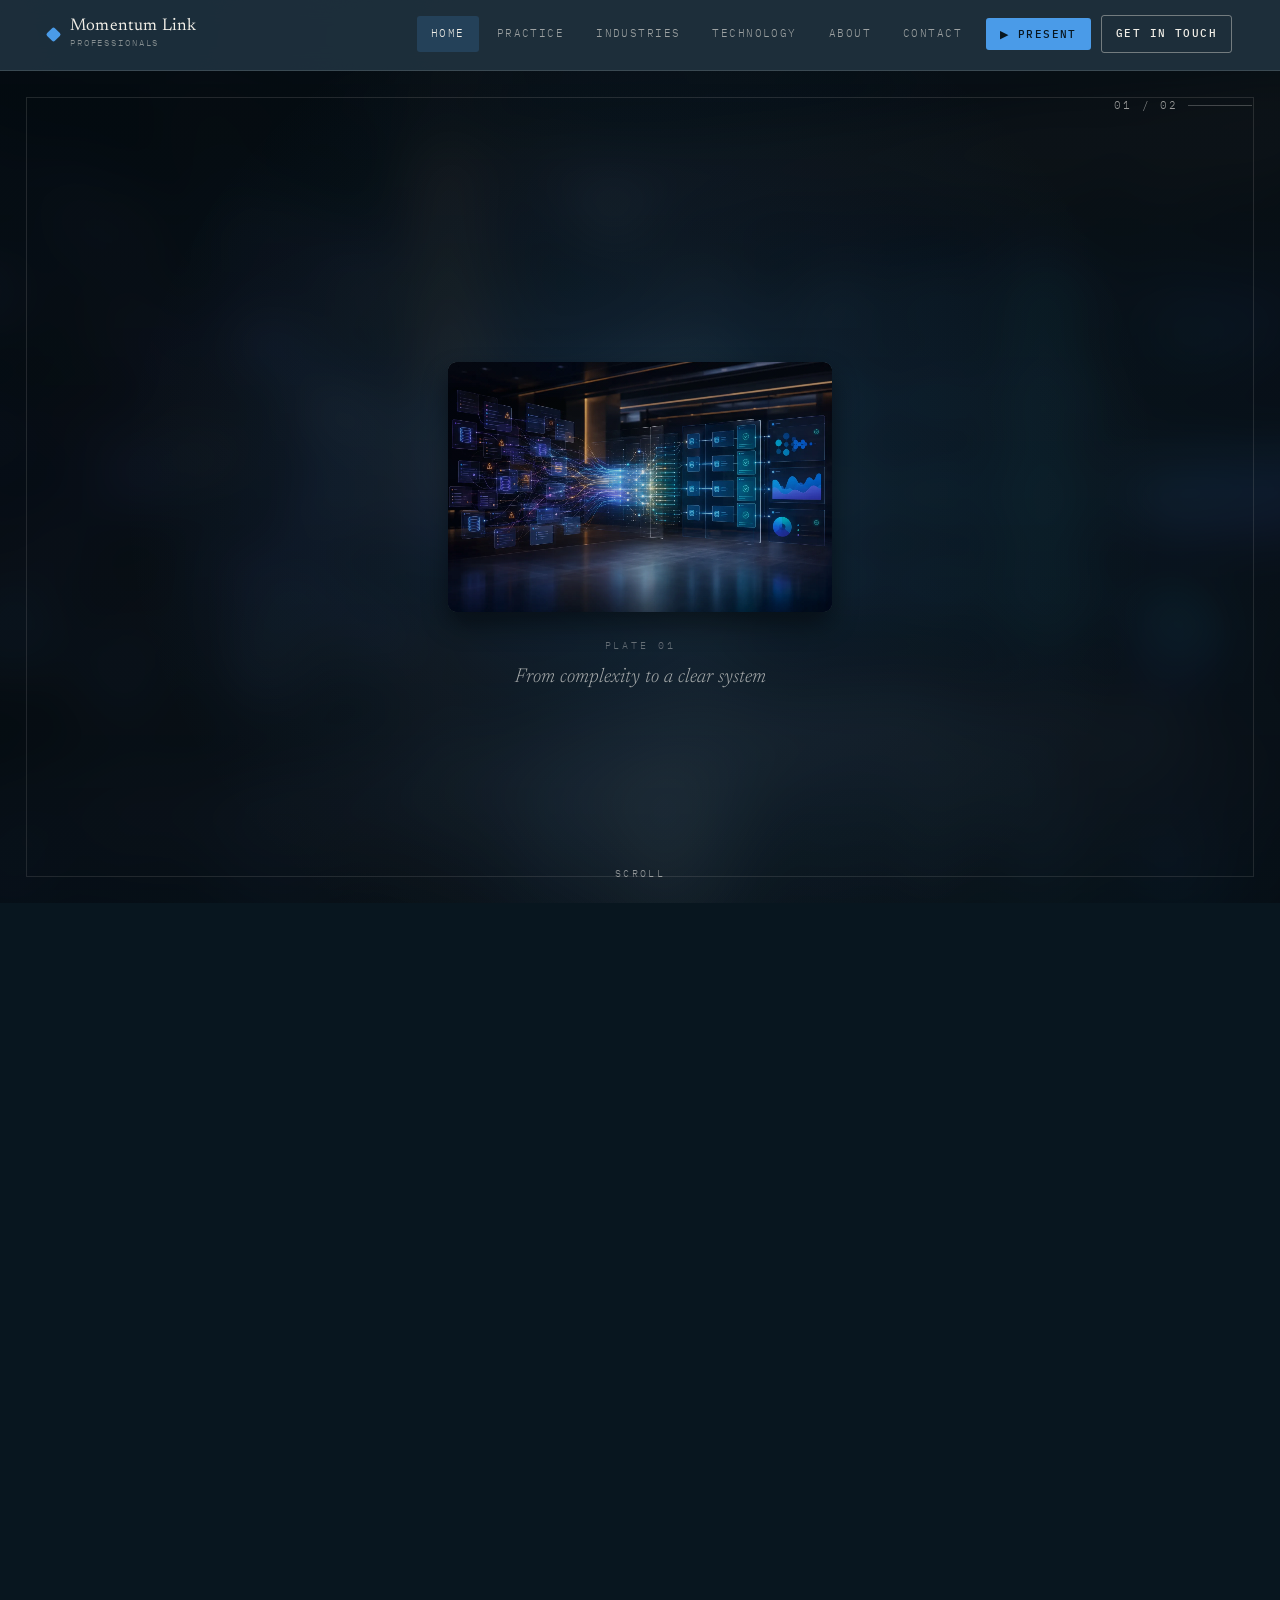
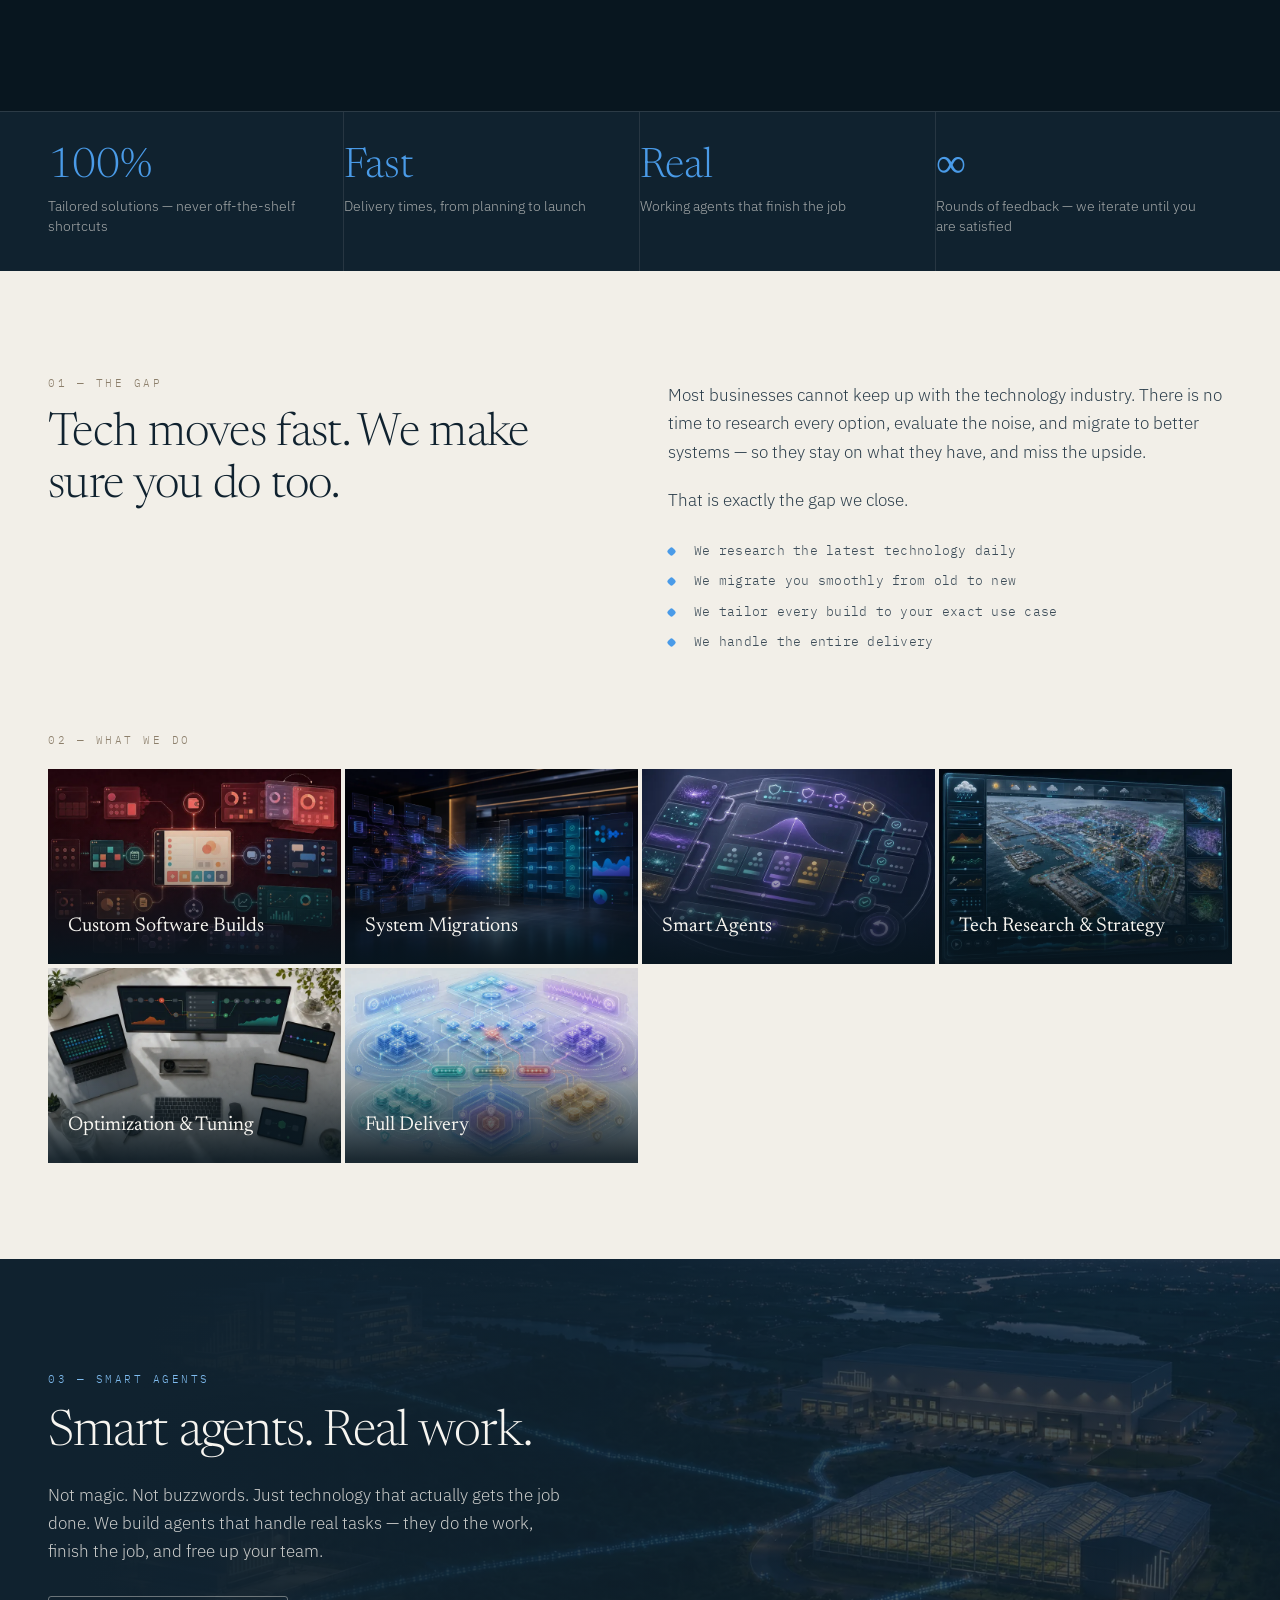
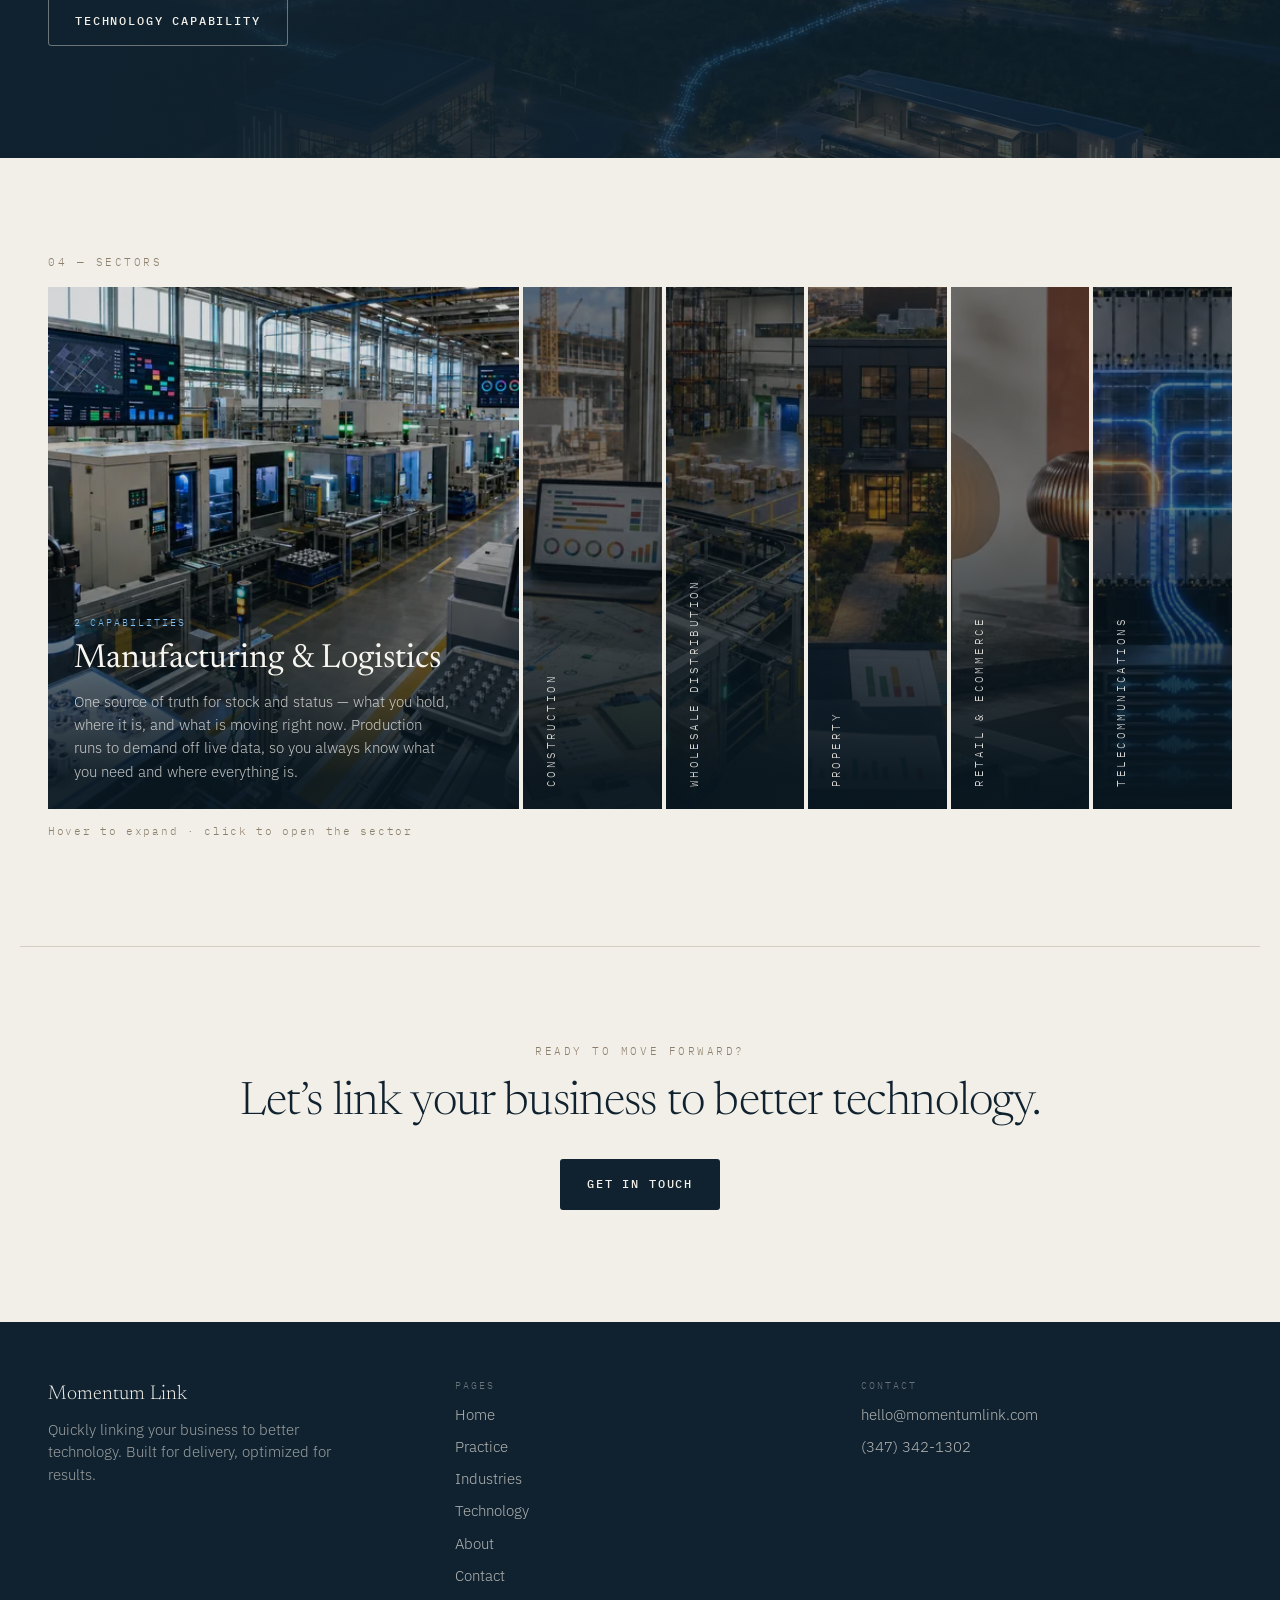
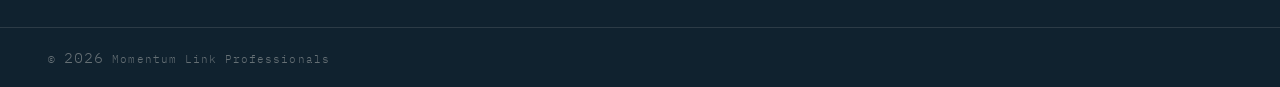
==== site/index.html @ 34ae7c6a "Rewrite the sector copy, and add telecommunications The sector blurbs were the design's generic desc" ====
<!DOCTYPE html>
<html lang="en" class="no-js" data-media-base="media/">
<head>
  <meta charset="utf-8">
  <meta name="viewport" content="width=device-width, initial-scale=1">
  <title>Momentum Link Professionals — Quickly linking your business to better tech</title>
  <meta name="description" content="We build, migrate, and deliver modern software solutions — so your technology works for you, not the other way around. Custom builds, system migrations and smart agents that do real work.">
  <meta name="theme-color" content="#10222F">
  <link rel="canonical" href="https://mtlbook8-stack.github.io/MOMENTUM-LINK-NEW/">

  <meta property="og:type" content="website">
  <meta property="og:site_name" content="Momentum Link Professionals">
  <meta property="og:title" content="Momentum Link Professionals — Quickly linking your business to better tech">
  <meta property="og:description" content="We build, migrate, and deliver modern software solutions — so your technology works for you, not the other way around. Custom builds, system migrations and smart agents that do real work.">
  <meta property="og:image" content="https://mtlbook8-stack.github.io/MOMENTUM-LINK-NEW/media/31-technology-complexity-to-clarity.jpg">
  <meta property="og:url" content="https://mtlbook8-stack.github.io/MOMENTUM-LINK-NEW/">
  <meta name="twitter:card" content="summary_large_image">

  <link rel="icon" href="favicon.svg" type="image/svg+xml">
  <link rel="apple-touch-icon" href="favicon.svg">

  <link rel="preconnect" href="https://fonts.googleapis.com">
  <link rel="preconnect" href="https://fonts.gstatic.com" crossorigin>
  <link href="https://fonts.googleapis.com/css2?family=Newsreader:ital,opsz,wght@0,6..72,300;0,6..72,400;0,6..72,500;1,6..72,300&amp;family=IBM+Plex+Sans:wght@300;400;500;600&amp;family=IBM+Plex+Mono:wght@400;500&amp;display=swap" rel="stylesheet">
  <link rel="stylesheet" href="assets/css/site.css?v=b0882cdc">
  <script>document.documentElement.className = document.documentElement.className.replace("no-js", "js");</script>
</head>
<body data-page="home">
  <a class="skip-link" href="#main">Skip to content</a>

  <header class="site-header">
    <div class="site-header__inner">
      <a class="brand" href="index.html">
        <span class="brand__mark" aria-hidden="true"></span>
        <span class="brand__text">
          <span class="brand__name">Momentum Link</span>
          <span class="brand__tag">Professionals</span>
        </span>
      </a>

      <button class="nav-toggle" type="button" data-nav-toggle aria-expanded="false" aria-controls="site-nav" aria-label="Menu">
        <span aria-hidden="true"></span>
      </button>

      <nav class="nav" id="site-nav" aria-label="Primary">
          <a class="nav__link" href="index.html" aria-current="page">Home</a>
          <a class="nav__link" href="practice.html">Practice</a>
          <a class="nav__link" href="industries.html">Industries</a>
          <a class="nav__link" href="technology.html">Technology</a>
          <a class="nav__link" href="about.html">About</a>
          <a class="nav__link" href="contact.html">Contact</a>
        <button class="nav__present" type="button" data-open-pres hidden>&#9654; Present</button>
        <a class="nav__cta" href="contact.html" data-open-contact>Get in touch</a>
      </nav>
    </div>
    <div class="progress" data-progress aria-hidden="true"></div>
  </header>

  <main id="main">
    <section class="stage" data-stage aria-label="Introduction">
      <div class="stage__pin">
        <div class="stage__backdrop" data-stage-backdrop aria-hidden="true">
          <picture><source type="image/webp" srcset="media/31-technology-complexity-to-clarity-768.webp 768w, media/31-technology-complexity-to-clarity.webp 1536w" sizes="100vw"><img class="" src="media/31-technology-complexity-to-clarity.jpg" srcset="media/31-technology-complexity-to-clarity-768.jpg 768w, media/31-technology-complexity-to-clarity.jpg 1536w" sizes="100vw" alt="" aria-hidden="true" width="1536" height="1024" loading="eager" fetchpriority="high" decoding="async"></picture>
        </div>
        <div class="stage__glow" data-stage-glow aria-hidden="true"></div>
        <div class="stage__frame" data-stage-frame aria-hidden="true"></div>

        <picture><source type="image/webp" srcset="media/31-technology-complexity-to-clarity-768.webp 768w, media/31-technology-complexity-to-clarity.webp 1536w" sizes="100vw"><img class="stage__l1" data-stage-l1 src="media/31-technology-complexity-to-clarity.jpg" srcset="media/31-technology-complexity-to-clarity-768.jpg 768w, media/31-technology-complexity-to-clarity.jpg 1536w" sizes="100vw" alt="From complexity to a clear system" width="1536" height="1024" loading="eager" fetchpriority="high" decoding="async"></picture>

        <div class="stage__intro" data-stage-intro aria-hidden="true">
          <p class="stage__plate">Plate 01</p>
          <p class="stage__caption">From complexity to a clear system</p>
        </div>

        <div class="stage__l2" data-stage-l2 aria-hidden="true">
          <picture><source type="image/webp" srcset="media/30-technology-connected-ecosystem-768.webp 768w, media/30-technology-connected-ecosystem.webp 1536w" sizes="100vw"><img class="" src="media/30-technology-connected-ecosystem.jpg" srcset="media/30-technology-connected-ecosystem-768.jpg 768w, media/30-technology-connected-ecosystem.jpg 1536w" sizes="100vw" alt="" aria-hidden="true" width="1536" height="1024" loading="lazy" decoding="async"></picture>
        </div>

        <div class="stage__tint" data-stage-tint aria-hidden="true"></div>

        <div class="stage__block" data-stage-a>
          <div class="stage__inner">
            <p class="stage__kicker">Modern technology solutions</p>
            <h1 class="stage__title">Quickly linking your business to better tech.</h1>
          </div>
        </div>

        <div class="stage__block" data-stage-b>
          <div class="stage__inner">
            <p class="stage__kicker">Build &middot; Migrate &middot; Deliver</p>
            <p class="stage__title stage__title--sub">We build, migrate, and deliver modern software solutions — so your technology works for you, not the other way around.</p>
            <div class="stage__actions">
              <a class="btn btn--primary" href="contact.html" data-open-contact>Get started</a>
              <button class="btn btn--ghost" type="button" data-open-pres hidden>&#9654; Watch the presentation</button>
              <a class="btn btn--ghost" href="practice.html">How we work</a>
            </div>
          </div>
        </div>

        <div class="stage__meter" aria-hidden="true">
          <span class="stage__count" data-stage-count>01 / 02</span>
          <span class="stage__track"><span class="stage__bar" data-stage-bar></span></span>
        </div>

        <div class="stage__cue" data-stage-cue aria-hidden="true">Scroll</div>
      </div>
    </section>

    <section class="stats" aria-label="Practice at a glance">
      <div class="shell">
        <div class="stats__grid">
          <div class="stats__item">
            <div class="stats__n">100%</div>
            <div class="stats__label">Tailored solutions — never off-the-shelf shortcuts</div>
          </div>
          <div class="stats__item">
            <div class="stats__n">Fast</div>
            <div class="stats__label">Delivery times, from planning to launch</div>
          </div>
          <div class="stats__item">
            <div class="stats__n">Real</div>
            <div class="stats__label">Working agents that finish the job</div>
          </div>
          <div class="stats__item">
            <div class="stats__n">&#8734;</div>
            <div class="stats__label">Rounds of feedback — we iterate until you are satisfied</div>
          </div>
        </div>
      </div>
    </section>

    <section class="editorial shell">
      <div class="editorial__grid">
        <div>
          <p class="eyebrow">01 — The gap</p>
          <h2 class="editorial__title">Tech moves fast. We make sure you do too.</h2>
        </div>
        <div class="editorial__body">
          <p>Most businesses cannot keep up with the technology industry. There is no time to research every option, evaluate the noise, and migrate to better systems — so they stay on what they have, and miss the upside.</p>
          <p>That is exactly the gap we close.</p>
          <ul class="editorial__list"><li>We research the latest technology daily</li><li>We migrate you smoothly from old to new</li><li>We tailor every build to your exact use case</li><li>We handle the entire delivery</li>
          </ul>
        </div>
      </div>
    </section>

    <section class="card-section shell" aria-label="What we do">
      <p class="eyebrow" style="margin-bottom:20px">02 — What we do</p>
      <div class="card-grid card-grid--tech">
          <figure class="card card--tech" data-card data-reveal>
            <picture><source type="image/webp" srcset="media/33-technology-modular-product-evolution-768.webp 768w, media/33-technology-modular-product-evolution.webp 1536w" sizes="(max-width: 560px) 100vw, (max-width: 1240px) 34vw, 410px"><img src="media/33-technology-modular-product-evolution.jpg" srcset="media/33-technology-modular-product-evolution-768.jpg 768w, media/33-technology-modular-product-evolution.jpg 1536w" sizes="(max-width: 560px) 100vw, (max-width: 1240px) 34vw, 410px" alt="Custom Software Builds" width="1536" height="1024" loading="lazy" decoding="async"></picture>
            <figcaption>
              <span class="card__title">Custom Software Builds</span>
              <span class="card__sub">We design and build software tailored to your exact business needs — not off-the-shelf shortcuts.</span>
            </figcaption>
          </figure>
          <figure class="card card--tech" data-card data-reveal>
            <picture><source type="image/webp" srcset="media/31-technology-complexity-to-clarity-768.webp 768w, media/31-technology-complexity-to-clarity.webp 1536w" sizes="(max-width: 560px) 100vw, (max-width: 1240px) 34vw, 410px"><img src="media/31-technology-complexity-to-clarity.jpg" srcset="media/31-technology-complexity-to-clarity-768.jpg 768w, media/31-technology-complexity-to-clarity.jpg 1536w" sizes="(max-width: 560px) 100vw, (max-width: 1240px) 34vw, 410px" alt="System Migrations" width="1536" height="1024" loading="lazy" decoding="async"></picture>
            <figcaption>
              <span class="card__title">System Migrations</span>
              <span class="card__sub">We bridge the gap between outdated systems and modern technology — handling the entire transition end to end.</span>
            </figcaption>
          </figure>
          <figure class="card card--tech" data-card data-reveal>
            <picture><source type="image/webp" srcset="media/25-technology-responsible-ai-768.webp 768w, media/25-technology-responsible-ai.webp 1536w" sizes="(max-width: 560px) 100vw, (max-width: 1240px) 34vw, 410px"><img src="media/25-technology-responsible-ai.jpg" srcset="media/25-technology-responsible-ai-768.jpg 768w, media/25-technology-responsible-ai.jpg 1536w" sizes="(max-width: 560px) 100vw, (max-width: 1240px) 34vw, 410px" alt="Smart Agents" width="1536" height="1024" loading="lazy" decoding="async"></picture>
            <figcaption>
              <span class="card__title">Smart Agents</span>
              <span class="card__sub">Working agents that handle real tasks — automation that finishes the job and frees up your team.</span>
            </figcaption>
          </figure>
          <figure class="card card--tech" data-card data-reveal>
            <picture><source type="image/webp" srcset="media/27-technology-digital-twin-768.webp 768w, media/27-technology-digital-twin.webp 1536w" sizes="(max-width: 560px) 100vw, (max-width: 1240px) 34vw, 410px"><img src="media/27-technology-digital-twin.jpg" srcset="media/27-technology-digital-twin-768.jpg 768w, media/27-technology-digital-twin.jpg 1536w" sizes="(max-width: 560px) 100vw, (max-width: 1240px) 34vw, 410px" alt="Tech Research and Strategy" width="1536" height="1024" loading="lazy" decoding="async"></picture>
            <figcaption>
              <span class="card__title">Tech Research &amp; Strategy</span>
              <span class="card__sub">We constantly research the latest technology so you always get the best option — not just an option.</span>
            </figcaption>
          </figure>
          <figure class="card card--tech" data-card data-reveal>
            <picture><source type="image/webp" srcset="media/35-technology-continuous-improvement-768.webp 768w, media/35-technology-continuous-improvement.webp 1536w" sizes="(max-width: 560px) 100vw, (max-width: 1240px) 34vw, 410px"><img src="media/35-technology-continuous-improvement.jpg" srcset="media/35-technology-continuous-improvement-768.jpg 768w, media/35-technology-continuous-improvement.jpg 1536w" sizes="(max-width: 560px) 100vw, (max-width: 1240px) 34vw, 410px" alt="Optimization and Tuning" width="1536" height="1024" loading="lazy" decoding="async"></picture>
            <figcaption>
              <span class="card__title">Optimization &amp; Tuning</span>
              <span class="card__sub">We optimize every solution to fit your specific use case — performance, cost, and workflow all dialled in.</span>
            </figcaption>
          </figure>
          <figure class="card card--tech" data-card data-reveal>
            <picture><source type="image/webp" srcset="media/20-technology-cloud-native-systems-768.webp 768w, media/20-technology-cloud-native-systems.webp 1536w" sizes="(max-width: 560px) 100vw, (max-width: 1240px) 34vw, 410px"><img src="media/20-technology-cloud-native-systems.jpg" srcset="media/20-technology-cloud-native-systems-768.jpg 768w, media/20-technology-cloud-native-systems.jpg 1536w" sizes="(max-width: 560px) 100vw, (max-width: 1240px) 34vw, 410px" alt="Full Delivery" width="1536" height="1024" loading="lazy" decoding="async"></picture>
            <figcaption>
              <span class="card__title">Full Delivery</span>
              <span class="card__sub">From planning to launch to support — we handle the whole journey. You just use what we build.</span>
            </figcaption>
          </figure>
      </div>
    </section>

    <section class="band">
      <picture><source type="image/webp" srcset="media/30-technology-connected-ecosystem-768.webp 768w, media/30-technology-connected-ecosystem.webp 1536w" sizes="100vw"><img class="band__bg" src="media/30-technology-connected-ecosystem.jpg" srcset="media/30-technology-connected-ecosystem-768.jpg 768w, media/30-technology-connected-ecosystem.jpg 1536w" sizes="100vw" alt="Connected technology ecosystem" width="1536" height="1024" loading="lazy" decoding="async"></picture>
      <div class="band__veil" aria-hidden="true"></div>
      <div class="band__inner shell">
        <div class="band__copy">
          <p class="eyebrow eyebrow--blue">03 — Smart agents</p>
          <h2 class="band__title">Smart agents. Real work.</h2>
          <p class="band__text">Not magic. Not buzzwords. Just technology that actually gets the job done. We build agents that handle real tasks — they do the work, finish the job, and free up your team.</p>
          <a class="btn btn--ghost btn--ghost-fill" href="technology.html">Technology capability</a>
        </div>
      </div>
    </section>

    <section class="panels-section shell" aria-label="Sectors">
      <p class="eyebrow" style="margin-bottom:16px">04 — Sectors</p>
      <div class="panels">
          <a class="panel is-open" data-panel href="industries.html#manufacturing">
            <picture><source type="image/webp" srcset="media/07-industry-smart-manufacturing-768.webp 768w, media/07-industry-smart-manufacturing.webp 1536w" sizes="(max-width: 560px) 100vw, (max-width: 1240px) 50vw, 620px"><img class="" src="media/07-industry-smart-manufacturing.jpg" srcset="media/07-industry-smart-manufacturing-768.jpg 768w, media/07-industry-smart-manufacturing.jpg 1536w" sizes="(max-width: 560px) 100vw, (max-width: 1240px) 50vw, 620px" alt="Smart Manufacturing" width="1536" height="1024" loading="lazy" decoding="async"></picture>
            <span class="panel__rail">Manufacturing &amp; Logistics</span>
            <span class="panel__body">
              <span class="panel__count">2 capabilities</span>
              <span class="panel__name">Manufacturing &amp; Logistics</span>
              <span class="panel__blurb">One source of truth for stock and status — what you hold, where it is, and what is moving right now. Production runs to demand off live data, so you always know what you need and where everything is.</span>
            </span>
          </a>
          <a class="panel" data-panel href="industries.html#construction">
            <picture><source type="image/webp" srcset="media/09-industry-construction-project-management-768.webp 768w, media/09-industry-construction-project-management.webp 1536w" sizes="(max-width: 560px) 100vw, (max-width: 1240px) 50vw, 620px"><img class="" src="media/09-industry-construction-project-management.jpg" srcset="media/09-industry-construction-project-management-768.jpg 768w, media/09-industry-construction-project-management.jpg 1536w" sizes="(max-width: 560px) 100vw, (max-width: 1240px) 50vw, 620px" alt="Construction Project Management and Accounting" width="1536" height="1024" loading="lazy" decoding="async"></picture>
            <span class="panel__rail">Construction</span>
            <span class="panel__body">
              <span class="panel__count">3 capabilities</span>
              <span class="panel__name">Construction</span>
              <span class="panel__blurb">Two halves. Billing you can actually review — bids and offers compared against the plans before a claim gets paid. And plan-driven rendering and automation, from excavation to pipe layout to interior fit-out. It is a fast-moving market, and we keep you on the best of it.</span>
            </span>
          </a>
          <a class="panel" data-panel href="industries.html#wholesale-distribution">
            <picture><source type="image/webp" srcset="media/11-industry-wholesale-distribution-768.webp 768w, media/11-industry-wholesale-distribution.webp 1536w" sizes="(max-width: 560px) 100vw, (max-width: 1240px) 50vw, 620px"><img class="" src="media/11-industry-wholesale-distribution.jpg" srcset="media/11-industry-wholesale-distribution-768.jpg 768w, media/11-industry-wholesale-distribution.jpg 1536w" sizes="(max-width: 560px) 100vw, (max-width: 1240px) 50vw, 620px" alt="Wholesale Distribution and Fulfillment" width="1536" height="1024" loading="lazy" decoding="async"></picture>
            <span class="panel__rail">Wholesale Distribution</span>
            <span class="panel__body">
              <span class="panel__count">6 capabilities</span>
              <span class="panel__name">Wholesale Distribution</span>
              <span class="panel__blurb">Accounting, billing and collection you can rely on, inventory that matches the shelf, and follow-up that catches a change in a customer&#x27;s ordering before they raise it themselves. Every account gets a personal experience, however many you carry.</span>
            </span>
          </a>
          <a class="panel" data-panel href="industries.html#property">
            <picture><source type="image/webp" srcset="media/13-industry-multi-property-management-768.webp 768w, media/13-industry-multi-property-management.webp 1536w" sizes="(max-width: 560px) 100vw, (max-width: 1240px) 50vw, 620px"><img class="" src="media/13-industry-multi-property-management.jpg" srcset="media/13-industry-multi-property-management-768.jpg 768w, media/13-industry-multi-property-management.jpg 1536w" sizes="(max-width: 560px) 100vw, (max-width: 1240px) 50vw, 620px" alt="Multi-Property Operations and Accounting" width="1536" height="1024" loading="lazy" decoding="async"></picture>
            <span class="panel__rail">Property</span>
            <span class="panel__body">
              <span class="panel__count">4 capabilities</span>
              <span class="panel__name">Property</span>
              <span class="panel__blurb">Billing and reports that show where every dollar goes, and tenants who stay satisfied. Residential or commercial — every town and municipality has its own requirements, and we deliver against the ones that apply to you.</span>
            </span>
          </a>
          <a class="panel" data-panel href="industries.html#retail-ecommerce">
            <picture><source type="image/webp" srcset="media/15-industry-premium-retail-website-768.webp 768w, media/15-industry-premium-retail-website.webp 1536w" sizes="(max-width: 560px) 100vw, (max-width: 1240px) 50vw, 620px"><img class="" src="media/15-industry-premium-retail-website.jpg" srcset="media/15-industry-premium-retail-website-768.jpg 768w, media/15-industry-premium-retail-website.jpg 1536w" sizes="(max-width: 560px) 100vw, (max-width: 1240px) 50vw, 620px" alt="Premium Retail Website Experience" width="1536" height="1024" loading="lazy" decoding="async"></picture>
            <span class="panel__rail">Retail &amp; Ecommerce</span>
            <span class="panel__body">
              <span class="panel__count">4 capabilities</span>
              <span class="panel__name">Retail &amp; Ecommerce</span>
              <span class="panel__blurb">Changes driven by what customers actually do — which journeys convert, which ones stall, what gets returned. Aggregate behaviour, measured honestly, turned into changes whose results you can see.</span>
            </span>
          </a>
          <a class="panel" data-panel href="industries.html#telecommunications">
            <picture><source type="image/webp" srcset="media/47-industry-telecom-voice-768.webp 768w, media/47-industry-telecom-voice.webp 1536w" sizes="(max-width: 560px) 100vw, (max-width: 1240px) 50vw, 620px"><img class="" src="media/47-industry-telecom-voice.jpg" srcset="media/47-industry-telecom-voice-768.jpg 768w, media/47-industry-telecom-voice.jpg 1536w" sizes="(max-width: 560px) 100vw, (max-width: 1240px) 50vw, 620px" alt="Voice routing and termination" width="1536" height="864" loading="lazy" decoding="async"></picture>
            <span class="panel__rail">Telecommunications</span>
            <span class="panel__body">
              <span class="panel__count">3 capabilities</span>
              <span class="panel__name">Telecommunications</span>
              <span class="panel__blurb">Integrate what you already run, build the infrastructure from scratch, or just fill the gaps in it. Voice, SMS and MMS carried at lightning speed and the best quality the traffic will allow.</span>
            </span>
          </a>
      </div>
      <p class="panels-hint">
        <span class="panels-hint__pointer">Hover to expand &middot; click to open the sector</span>
        <span class="panels-hint__touch">Tap to expand &middot; tap again to open the sector</span>
      </p>
    </section>

    <section class="closing shell">
      <p class="eyebrow">Ready to move forward?</p>
      <h2 class="closing__title">Let&#8217;s link your business to better technology.</h2>
      <a class="btn btn--dark" href="contact.html" data-open-contact>Get in touch</a>
    </section>
  </main>

  <footer class="site-footer">
    <div class="site-footer__grid">
      <div class="site-footer__col">
        <span class="site-footer__brand">Momentum Link</span>
        <span class="site-footer__blurb">Quickly linking your business to better technology. Built for delivery, optimized for results.</span>
      </div>
      <div class="site-footer__col">
        <span class="site-footer__head">Pages</span>
        <a href="index.html">Home</a>
        <a href="practice.html">Practice</a>
        <a href="industries.html">Industries</a>
        <a href="technology.html">Technology</a>
        <a href="about.html">About</a>
        <a href="contact.html">Contact</a>
      </div>
      <div class="site-footer__col">
        <span class="site-footer__head">Contact</span>
        <a href="mailto:hello@momentumlink.com">hello@momentumlink.com</a>
        <a href="tel:+13473421302">(347) 342-1302</a>
      </div>
    </div>
    <div class="site-footer__meta">
      <div>&copy; <span data-year>2026</span> Momentum Link Professionals</div>
    </div>
  </footer>


  <div class="modal" data-contact-modal hidden role="dialog" aria-modal="true" aria-labelledby="modal-title">
    <div class="modal__scrim" data-modal-close></div>
    <div class="modal__panel">
      <button class="modal__close" type="button" data-modal-close aria-label="Close">&#10005;</button>
      <div class="modal__media"><picture><source type="image/webp" srcset="media/43-process-meeting-768.webp 768w, media/43-process-meeting.webp 1536w" sizes="(max-width: 900px) 100vw, 420px"><img src="media/43-process-meeting.jpg" srcset="media/43-process-meeting-768.jpg 768w, media/43-process-meeting.jpg 1536w" sizes="(max-width: 900px) 100vw, 420px" alt="A meeting to establish what the project needs" width="1536" height="864" loading="lazy" decoding="async"></picture></div>
      <div class="modal__body">
        <p class="eyebrow">Get in touch</p>
        <h2 class="modal__title" id="modal-title">Let&#8217;s get to work.</h2>
        <p class="modal__text">Tell us about your business — we will handle the technology. A meeting or two is usually all it takes before you are looking at a working demo.</p>
        <p class="modal__direct">
          <a href="mailto:hello@momentumlink.com">hello@momentumlink.com</a>
          <a href="tel:+13473421302">(347) 342-1302</a>
        </p>
        
      <form class="form-card" data-contact-form data-endpoint="" data-mailto="hello@momentumlink.com"
            action="mailto:hello@momentumlink.com" method="post" enctype="text/plain" novalidate>
        <h2 class="form-card__title">Send a brief</h2>
        <div class="form-fields">
            <div class="field">
              <label class="field__label" for="m-name">Name *</label>
              <input type="text" id="m-name" name="name" placeholder="Your name"
                     autocomplete="name" required>
              <p class="field__error" aria-live="polite"></p>
            </div>
            <div class="field">
              <label class="field__label" for="m-email">Email *</label>
              <input type="email" id="m-email" name="email" placeholder="you@company.com"
                     autocomplete="email" required>
              <p class="field__error" aria-live="polite"></p>
            </div>
          <div class="field">
            <label class="field__label" for="m-message">What you need *</label>
            <textarea id="m-message" name="message" rows="3"
                      placeholder="Tell us about your business and what you are trying to do." required></textarea>
            <p class="field__error" aria-live="polite"></p>
          </div>
        </div>
        <button class="btn btn--dark" type="submit">Send brief</button>
        <p class="form-status" data-form-status role="status" aria-live="polite"></p>
      </form>
      </div>
    </div>
  </div>

  <script src="assets/js/site.js?v=4df7f94a" defer></script>
</body>
</html>
---- site/assets/css/site.css ----
/* ==========================================================================
   Momentum Link Professionals — site stylesheet
   Palette, type scale and components carried over from the original design.
   ========================================================================== */

:root {
  --cream: #F2EFE8;
  --cream-panel: #F7F5F0;
  --rule: #DCD6C9;
  --rule-strong: #D5CEC0;
  --ink: #10222F;
  --ink-deep: #08161F;
  --blue: #4A9BE8;
  --blue-light: #7FBCF0;
  --blue-dark: #1F5F94;
  --rust: #C2542F;
  --sand: #8C7F6B;
  --slate: #4A5A66;
  --slate-dark: #3C4C58;
  --slate-body: #2C3E4B;
  --slate-soft: #6B7A85;

  --serif: 'Newsreader', Georgia, 'Times New Roman', serif;
  --sans: 'IBM Plex Sans', system-ui, -apple-system, 'Segoe UI', sans-serif;
  --mono: 'IBM Plex Mono', ui-monospace, SFMono-Regular, Menlo, monospace;

  --shell: 1240px;
  --gutter: 28px;
  --header-h: 68px;
  --ease-out: cubic-bezier(.22, .61, .36, 1);
  --ease-expo: cubic-bezier(.19, 1, .22, 1);
}

*, *::before, *::after { box-sizing: border-box; }

html { scroll-behavior: smooth; }

body {
  margin: 0;
  background: transparent;   /* the cream lives on <html>; see Page grounds */
  color: var(--ink);
  font-family: var(--sans);
  font-weight: 300;
  font-size: 16px;
  line-height: 1.6;
  -webkit-font-smoothing: antialiased;
  text-rendering: optimizeLegibility;
}

body.is-locked { overflow: hidden; }

/* ── Page grounds ─────────────────────────────────────────────────────────
   The cream stays the constant; each page earns a different texture on top
   of it, drawn from the same palette and kept far enough back that it reads
   as paper rather than decoration. Dark sections paint over it as before.

   It is drawn on one fixed pseudo-element behind the content rather than with
   background-attachment: fixed, which forces a full repaint on every scroll —
   this page does enough scroll work already.
   ------------------------------------------------------------------------ */

:root {
  /* A fine paper grain, shared by every page. */
  --grain: url("data:image/svg+xml,%3Csvg xmlns='http://www.w3.org/2000/svg' width='160' height='160'%3E%3Cfilter id='g'%3E%3CfeTurbulence type='fractalNoise' baseFrequency='.8' numOctaves='3' stitchTiles='stitch'/%3E%3C/filter%3E%3Crect width='160' height='160' filter='url(%23g)' opacity='.19'/%3E%3C/svg%3E");
}

html { background-color: var(--cream); }

body::before {
  content: "";
  position: fixed;
  inset: 0;
  z-index: -1;
  pointer-events: none;
  background-image: var(--grain);
  background-size: 160px 160px;
}

/* Home — the pools of light the hero opens on. */
body[data-page="home"]::before {
  background-image:
    var(--grain),
    radial-gradient(58vw 58vw at 10% 2%, rgba(74, 155, 232, .24), transparent 62%),
    radial-gradient(52vw 52vw at 94% 74%, rgba(194, 84, 47, .14), transparent 60%),
    radial-gradient(46vw 46vw at 50% 108%, rgba(140, 127, 107, .16), transparent 62%);
  background-size: 160px 160px, auto, auto, auto;
  background-repeat: repeat, no-repeat, no-repeat, no-repeat;
}

/* Practice — planning paper: a fine grid with a heavier rule every fifth
   cell, under a light gradient falling from the top. */
body[data-page="practice"]::before {
  background-image:
    var(--grain),
    repeating-linear-gradient(0deg, rgba(16, 34, 47, .04) 0 1px, transparent 1px 27px),
    repeating-linear-gradient(90deg, rgba(16, 34, 47, .04) 0 1px, transparent 1px 27px),
    repeating-linear-gradient(0deg, rgba(16, 34, 47, .065) 0 1px, transparent 1px 135px),
    repeating-linear-gradient(90deg, rgba(16, 34, 47, .065) 0 1px, transparent 1px 135px),
    linear-gradient(168deg, rgba(74, 155, 232, .22) 0%, rgba(74, 155, 232, .07) 34%, rgba(74, 155, 232, 0) 58%),
    radial-gradient(54vw 54vw at 94% 92%, rgba(140, 127, 107, .2), transparent 62%);
  background-size: 160px 160px, auto, auto, auto, auto, auto, auto;
  background-repeat: repeat, repeat, repeat, repeat, repeat, no-repeat, no-repeat;
}

/* Industries — a drawing-board hatch. */
body[data-page="industries"]::before {
  background-image:
    var(--grain),
    repeating-linear-gradient(45deg, rgba(16, 34, 47, .05) 0 1px, transparent 1px 15px),
    radial-gradient(54vw 54vw at 4% 8%, rgba(140, 127, 107, .24), transparent 62%),
    radial-gradient(50vw 50vw at 96% 78%, rgba(74, 155, 232, .17), transparent 62%);
  background-size: 160px 160px, auto, auto, auto;
  background-repeat: repeat, repeat, no-repeat, no-repeat;
}

/* Technology — a schematic dot grid. */
body[data-page="technology"]::before {
  background-image:
    var(--grain),
    radial-gradient(circle, rgba(16, 34, 47, .12) .9px, transparent 1.3px),
    radial-gradient(60vw 60vw at 92% 2%, rgba(74, 155, 232, .22), transparent 64%),
    radial-gradient(48vw 48vw at 6% 88%, rgba(140, 127, 107, .18), transparent 62%);
  background-size: 160px 160px, 26px 26px, auto, auto;
  background-repeat: repeat, repeat, no-repeat, no-repeat;
}

/* Contact — a single wash off the dark hero. */
body[data-page="contact"]::before {
  background-image:
    var(--grain),
    radial-gradient(72vw 46vw at 84% 0%, rgba(74, 155, 232, .24), transparent 66%),
    radial-gradient(48vw 48vw at 2% 90%, rgba(140, 127, 107, .2), transparent 62%),
    radial-gradient(40vw 40vw at 60% 52%, rgba(194, 84, 47, .09), transparent 60%);
  background-size: 160px 160px, auto, auto, auto;
  background-repeat: repeat, no-repeat, no-repeat, no-repeat;
}

/* The dark bands get depth too, so they are not flat slabs against it. */
.stats {
  background-image: radial-gradient(70% 160% at 12% 0%, rgba(74, 155, 232, .22), transparent 70%);
}
.site-footer {
  background-image: radial-gradient(60% 150% at 88% 0%, rgba(74, 155, 232, .18), transparent 72%);
}

img { max-width: 100%; display: block; }

a { color: var(--blue-dark); text-decoration: none; }
a:hover { color: var(--rust); }

::selection { background: var(--ink); color: var(--cream); }

:focus-visible {
  outline: 2px solid var(--blue);
  outline-offset: 3px;
  border-radius: 2px;
}

.shell { max-width: var(--shell); margin: 0 auto; padding-inline: var(--gutter); }

.skip-link {
  position: absolute;
  left: 12px;
  top: -60px;
  z-index: 400;
  background: var(--blue);
  color: var(--ink-deep);
  font-family: var(--mono);
  font-size: 12px;
  letter-spacing: .12em;
  text-transform: uppercase;
  padding: 10px 16px;
  border-radius: 3px;
  transition: top .2s ease;
}
.skip-link:focus { top: 12px; color: var(--ink-deep); }

/* ── Typographic primitives ───────────────────────────────────────────── */

.eyebrow {
  font-family: var(--mono);
  font-size: 10.5px;
  letter-spacing: .24em;
  text-transform: uppercase;
  color: var(--sand);
  margin: 0;
}
.eyebrow--blue { color: var(--blue-light); }

.display {
  font-family: var(--serif);
  font-weight: 300;
  letter-spacing: -.02em;
  line-height: 1.06;
  margin: 20px 0 0;
}

.lede {
  font-size: 18px;
  line-height: 1.65;
  color: var(--slate);
  max-width: 60ch;
  margin: 26px 0 0;
}

/* ── Buttons ──────────────────────────────────────────────────────────── */

.btn {
  display: inline-flex;
  align-items: center;
  gap: 8px;
  font-family: var(--mono);
  font-size: 11.5px;
  font-weight: 500;
  letter-spacing: .16em;
  text-transform: uppercase;
  padding: 15px 26px;
  border: 1px solid transparent;
  border-radius: 3px;
  cursor: pointer;
  transition: background .25s ease, color .25s ease, border-color .25s ease;
}
.btn--primary { background: var(--blue); color: var(--ink-deep); }
.btn--primary:hover { background: var(--blue-light); color: var(--ink-deep); }
.btn--ghost { background: transparent; color: var(--cream); border-color: rgba(242, 239, 232, .36); }
.btn--ghost:hover { border-color: var(--cream); color: var(--cream); }
.btn--ghost-fill { border-color: rgba(242, 239, 232, .4); }
.btn--ghost-fill:hover { background: var(--cream); color: var(--ink); }
.btn--dark { background: var(--ink); color: var(--cream); align-self: flex-start; }
.btn--dark:hover { background: var(--blue-dark); color: var(--cream); }

/* ── Header ───────────────────────────────────────────────────────────── */

.site-header {
  position: sticky;
  top: 0;
  z-index: 50;
  background: rgba(16, 34, 47, .94);
  backdrop-filter: blur(10px);
  border-bottom: 1px solid rgba(242, 239, 232, .14);
}

.site-header__inner {
  max-width: var(--shell);
  margin: 0 auto;
  padding: 0 var(--gutter);
  display: flex;
  align-items: center;
  justify-content: space-between;
  gap: 24px;
  min-height: var(--header-h);
}

.brand { display: flex; align-items: center; gap: 11px; }
.brand:hover { color: inherit; }
.brand__mark {
  width: 11px; height: 11px;
  background: var(--blue);
  border-radius: 2px;
  transform: rotate(45deg);
  flex: none;
}
.brand__text { display: flex; flex-direction: column; gap: 1px; }
.brand__name {
  font-family: var(--serif);
  font-size: 17px;
  font-weight: 400;
  color: var(--cream);
  letter-spacing: .01em;
  line-height: 1;
}
.brand__tag {
  font-family: var(--mono);
  font-size: 8.5px;
  letter-spacing: .22em;
  color: rgba(242, 239, 232, .5);
  text-transform: uppercase;
}

.nav { display: flex; align-items: center; gap: 4px; }
.nav__link {
  font-family: var(--mono);
  font-size: 11px;
  letter-spacing: .13em;
  text-transform: uppercase;
  color: rgba(242, 239, 232, .6);
  background: transparent;
  border: 0;
  padding: 9px 14px;
  border-radius: 3px;
  transition: background .2s ease, color .2s ease;
}
.nav__link:hover { background: rgba(242, 239, 232, .12); color: var(--cream); }
.nav__link[aria-current="page"] { background: rgba(74, 155, 232, .18); color: var(--cream); }

.nav__present {
  font-family: var(--mono);
  font-size: 11px;
  font-weight: 500;
  letter-spacing: .13em;
  text-transform: uppercase;
  background: var(--blue);
  color: var(--ink-deep);
  border: 0;
  padding: 9px 14px;
  border-radius: 3px;
  cursor: pointer;
  margin-left: 6px;
  transition: background .2s ease;
}
.nav__present:hover { background: var(--blue-light); }

.nav-toggle {
  display: none;
  width: 42px; height: 38px;
  background: transparent;
  border: 1px solid rgba(242, 239, 232, .28);
  border-radius: 3px;
  cursor: pointer;
  padding: 0;
  position: relative;
}
.nav-toggle span,
.nav-toggle span::before,
.nav-toggle span::after {
  content: "";
  position: absolute;
  width: 18px; height: 1.5px;
  background: var(--cream);
  transition: transform .3s var(--ease-out), background .2s ease, top .3s var(--ease-out);
}
.nav-toggle span { top: 50%; left: 50%; margin: -.75px 0 0 -9px; }
.nav-toggle span::before { left: 0; top: -6px; }
.nav-toggle span::after { left: 0; top: 6px; }
.nav-toggle[aria-expanded="true"] span { background: transparent; }
.nav-toggle[aria-expanded="true"] span::before { top: 0; transform: rotate(45deg); }
.nav-toggle[aria-expanded="true"] span::after { top: 0; transform: rotate(-45deg); }

.progress {
  height: 2px;
  background: var(--blue);
  width: 0;
  transition: width .12s linear;
}

/* ── Pinned scroll stage (home hero) ──────────────────────────────────── */

.stage { position: relative; height: 360vh; background: var(--ink-deep); }
.stage__pin {
  position: sticky;
  top: var(--header-h);
  height: calc(100vh - var(--header-h));
  min-height: 520px;
  overflow: hidden;
  background: var(--ink-deep);
}
/*
   The opening frame. Before any scrolling the hero is a single small plate,
   so the rest of the frame is composed around it — a dimmed, blurred field of
   the same picture, a soft pool of light behind it, a hairline border and a
   caption — and all of that clears within the first fraction of the scroll,
   leaving the original choreography untouched.
*/
.stage__backdrop {
  position: absolute;
  inset: 0;
  overflow: hidden;
  opacity: .5;
}
.stage__backdrop img {
  width: 100%; height: 100%;
  object-fit: cover;
  transform: scale(1.14);
  filter: blur(26px) saturate(.6) brightness(.42);
}
.stage__glow {
  position: absolute;
  left: 50%; top: 50%;
  width: min(120vh, 150vw);
  aspect-ratio: 1;
  transform: translate(-50%, -50%);
  pointer-events: none;
  background: radial-gradient(circle, rgba(74, 155, 232, .2) 0%, rgba(74, 155, 232, .07) 34%, rgba(8, 22, 31, 0) 68%);
}
.stage__frame {
  position: absolute;
  inset: 26px;
  border: 1px solid rgba(242, 239, 232, .13);
  pointer-events: none;
}

.stage__l1 {
  position: absolute;
  left: 50%; top: 50%;
  width: 100%; height: 100%;
  object-fit: cover;
  transform: translate(-50%, -50%) scale(.3);
  border-radius: 28px;
  opacity: 0;
  box-shadow: 0 42px 90px rgba(0, 0, 0, .58), 0 0 0 1px rgba(242, 239, 232, .16);
  will-change: transform, border-radius;
}

/* Sits just under the plate: 50% + half of the plate's 30% height. */
.stage__intro {
  position: absolute;
  left: 0; right: 0;
  top: calc(65% + 26px);
  text-align: center;
  padding: 0 var(--gutter);
  pointer-events: none;
}
.stage__plate {
  font-family: var(--mono);
  font-size: 9.5px;
  letter-spacing: .3em;
  text-transform: uppercase;
  color: rgba(247, 245, 240, .42);
  margin: 0 0 10px;
}
.stage__caption {
  font-family: var(--serif);
  font-weight: 300;
  font-style: italic;
  font-size: clamp(15px, 1.7vw, 20px);
  line-height: 1.4;
  color: rgba(247, 245, 240, .74);
  margin: 0;
}
.stage__l2 {
  position: absolute; inset: 0;
  clip-path: inset(100% 0 0 0);
  overflow: hidden;
  will-change: clip-path;
}
.stage__l2 img {
  position: absolute; inset: 0;
  width: 100%; height: 100%;
  object-fit: cover;
  transform: scale(1.12) translateY(4%);
  will-change: transform;
}
.stage__tint {
  position: absolute; inset: 0;
  pointer-events: none;
  opacity: 0;
  background: linear-gradient(to top, var(--ink-deep) 2%, rgba(8, 22, 31, .62) 48%, rgba(8, 22, 31, .22) 100%);
}
.stage__block {
  position: absolute;
  left: 0; right: 0; bottom: 0;
  padding: 0 var(--gutter) 8vh;
  opacity: 0;
  will-change: transform, opacity;
}
.stage__inner { max-width: var(--shell); margin: 0 auto; }
.stage__kicker {
  font-family: var(--mono);
  font-size: 11px;
  letter-spacing: .24em;
  text-transform: uppercase;
  color: var(--blue-light);
  margin-bottom: 22px;
}
.stage__title {
  font-family: var(--serif);
  font-weight: 300;
  font-size: clamp(36px, 6.4vw, 82px);
  line-height: 1.02;
  letter-spacing: -.022em;
  color: var(--cream-panel);
  margin: 0;
  max-width: 16ch;
  text-wrap: balance;
}
.stage__title--sub {
  font-size: clamp(30px, 4.6vw, 58px);
  line-height: 1.06;
  letter-spacing: -.02em;
  margin: 0 0 24px;
  max-width: 20ch;
}
.stage__actions { display: flex; gap: 12px; flex-wrap: wrap; }
.stage__meter {
  position: absolute;
  top: 26px; right: var(--gutter);
  display: flex; align-items: center; gap: 10px;
  pointer-events: none;
}
.stage__count {
  font-family: var(--mono);
  font-size: 10.5px;
  letter-spacing: .2em;
  color: rgba(247, 245, 240, .6);
}
.stage__track {
  width: 64px; height: 1px;
  background: rgba(247, 245, 240, .24);
  position: relative;
  overflow: hidden;
}
.stage__bar {
  position: absolute; inset: 0;
  background: var(--blue);
  transform: scaleX(0);
  transform-origin: left;
}
.stage__cue {
  position: absolute;
  left: 50%; bottom: 22px;
  transform: translateX(-50%);
  font-family: var(--mono);
  font-size: 9.5px;
  letter-spacing: .24em;
  text-transform: uppercase;
  color: rgba(247, 245, 240, .55);
  pointer-events: none;
}

/*
   Without JS (or with reduced motion) the pinned choreography cannot run, so the
   stage collapses to a single readable hero instead of a blank dark screen.
*/
.no-js .stage,
.stage.is-static { height: auto; }
.no-js .stage__pin,
.stage.is-static .stage__pin { position: relative; top: 0; height: auto; min-height: 0; }
.no-js .stage__l1,
.stage.is-static .stage__l1 { transform: translate(-50%, -50%) scale(1); border-radius: 0; opacity: 1; }
.no-js .stage__l2,
.stage.is-static .stage__l2 { display: none; }
.no-js .stage__tint,
.stage.is-static .stage__tint { opacity: 1; }
.no-js .stage__block,
.stage.is-static .stage__block {
  position: relative;
  opacity: 1;
  transform: none;
  filter: none;
  padding-top: 24vh;
}
.no-js .stage__meter,
.no-js .stage__cue,
.no-js .stage__backdrop,
.no-js .stage__glow,
.no-js .stage__frame,
.no-js .stage__intro,
.stage.is-static .stage__meter,
.stage.is-static .stage__cue,
.stage.is-static .stage__backdrop,
.stage.is-static .stage__glow,
.stage.is-static .stage__frame,
.stage.is-static .stage__intro { display: none; }

.no-js .stage__l1,
.stage.is-static .stage__l1 { box-shadow: none; }

/* ── Stats band ───────────────────────────────────────────────────────── */

.stats { background: var(--ink); border-top: 1px solid rgba(242, 239, 232, .12); }
.stats__grid { display: grid; grid-template-columns: repeat(auto-fit, minmax(200px, 1fr)); }
.stats__item { padding: 34px 0; border-right: 1px solid rgba(242, 239, 232, .1); }
.stats__item:last-child { border-right: 0; }
.stats__n {
  font-family: var(--serif);
  font-size: 42px;
  font-weight: 300;
  color: var(--blue);
  line-height: 1;
}
.stats__label {
  font-size: 14px;
  color: rgba(242, 239, 232, .66);
  margin-top: 8px;
  padding-right: 20px;
  line-height: 1.45;
}

/* ── Editorial two-column section ─────────────────────────────────────── */

.editorial { padding: 104px var(--gutter) 24px; }
.editorial__grid {
  display: grid;
  grid-template-columns: repeat(auto-fit, minmax(280px, 1fr));
  gap: 56px;
  align-items: start;
}
.editorial__title {
  font-family: var(--serif);
  font-weight: 300;
  font-size: clamp(30px, 3.6vw, 46px);
  line-height: 1.12;
  letter-spacing: -.015em;
  margin: 18px 0 0;
  max-width: 20ch;
}
.editorial__body { display: flex; flex-direction: column; gap: 20px; padding-top: 6px; }
.editorial__body p { font-size: 17px; line-height: 1.68; margin: 0; color: var(--slate-body); }
.editorial__list {
  list-style: none;
  margin: 6px 0 0;
  padding: 0;
  display: flex;
  flex-direction: column;
  gap: 11px;
}
.editorial__list li {
  position: relative;
  padding-left: 26px;
  font-family: var(--mono);
  font-size: 13px;
  line-height: 1.5;
  letter-spacing: .02em;
  color: var(--slate-dark);
}
.editorial__list li::before {
  content: "";
  position: absolute;
  left: 0;
  top: .52em;
  width: 7px; height: 7px;
  border-radius: 2px;
  background: var(--blue);
  transform: rotate(45deg);
}

/* Closing call to action */
.closing {
  padding: 96px var(--gutter) 112px;
  border-top: 1px solid var(--rule-strong);
  text-align: center;
}
.closing__title {
  font-family: var(--serif);
  font-weight: 300;
  font-size: clamp(28px, 3.8vw, 46px);
  line-height: 1.12;
  letter-spacing: -.018em;
  margin: 18px 0 30px;
}
.closing .btn--dark { align-self: center; }

/* ── Media cards ──────────────────────────────────────────────────────── */

.card-section { padding: 56px var(--gutter) 96px; }

.card-grid {
  display: grid;
  grid-template-columns: repeat(auto-fit, minmax(300px, 1fr));
  gap: 4px;
}
.card-grid--tech { grid-template-columns: repeat(auto-fit, minmax(270px, 1fr)); }
.card-grid--items { grid-template-columns: repeat(auto-fit, minmax(230px, 1fr)); margin-top: 22px; }

.card {
  margin: 0;
  position: relative;
  aspect-ratio: 4 / 3;
  overflow: hidden;
  background: var(--ink);
}
.card--tech { aspect-ratio: 3 / 2; }
.card picture, .card img {
  position: absolute; inset: 0;
  width: 100%; height: 100%;
}
.card img {
  object-fit: cover;
  opacity: .94;
  transition: transform 1.4s var(--ease-out), opacity .6s ease;
}
.card:hover img, .card:focus-within img { transform: scale(1.07); opacity: 1; }
.card--tech:hover img, .card--tech:focus-within img { transform: scale(1.08); }
.card::after {
  content: "";
  position: absolute; inset: 0;
  pointer-events: none;
  background: linear-gradient(to top, rgba(8, 22, 31, .9) 2%, rgba(8, 22, 31, .35) 38%, rgba(8, 22, 31, 0) 68%);
}
.card--tech::after {
  background: linear-gradient(to top, rgba(8, 22, 31, .9) 2%, rgba(8, 22, 31, .3) 42%, rgba(8, 22, 31, 0) 72%);
}
.card figcaption {
  position: absolute;
  left: 0; right: 0; bottom: 0;
  padding: 22px;
  z-index: 2;
  pointer-events: none;
  display: flex;
  flex-direction: column;
  gap: 7px;
}
.card--tech figcaption { padding: 20px; gap: 6px; }
.card__num {
  font-family: var(--mono);
  font-size: 10px;
  letter-spacing: .22em;
  color: var(--blue-light);
}
.card__title {
  font-family: var(--serif);
  font-size: 21px;
  font-weight: 400;
  line-height: 1.18;
  color: var(--cream-panel);
}
.card--tech .card__title { font-size: 20px; line-height: 1.2; }
.card__sub {
  font-family: var(--mono);
  font-size: 11.5px;
  line-height: 1.5;
  color: rgba(247, 245, 240, .74);
}
.card--tech .card__sub { font-size: 11px; }

/* The blurb slides open on hover, but only once JS has confirmed a fine
   pointer — on touch it stays permanently visible. */
.card.is-collapsible .card__sub {
  opacity: 0;
  max-height: 0;
  overflow: hidden;
  transform: translateY(8px);
  transition: opacity .45s ease, transform .45s var(--ease-out), max-height .45s var(--ease-out);
}
.card.is-collapsible:hover .card__sub,
.card.is-collapsible:focus-within .card__sub {
  opacity: 1;
  max-height: 140px;
  transform: none;
}

.card--plain figcaption {
  font-family: var(--mono);
  font-size: 11.5px;
  line-height: 1.45;
  color: var(--cream-panel);
  letter-spacing: .01em;
  padding: 16px 18px;
}
.card--plain::after {
  background: linear-gradient(to top, rgba(8, 22, 31, .88) 2%, rgba(8, 22, 31, 0) 55%);
}

/* ── Card deck (technology page) ──────────────────────────────────────────
   The grid in the markup is the fallback; JS promotes it to a stacked deck
   that is shuffled one card at a time, and "See all" drops back to the grid.
   ------------------------------------------------------------------------ */

.visually-hidden {
  position: absolute;
  width: 1px; height: 1px;
  margin: -1px; padding: 0;
  overflow: hidden;
  clip: rect(0 0 0 0);
  white-space: nowrap;
  border: 0;
}

.deck-bar {
  display: flex;
  align-items: center;
  justify-content: space-between;
  gap: 18px;
  flex-wrap: wrap;
  margin-bottom: 26px;
  padding-bottom: 16px;
  border-bottom: 1px solid var(--rule-strong);
}
.deck-bar[hidden] { display: none; }
.deck-count {
  font-family: var(--mono);
  font-size: 11px;
  letter-spacing: .18em;
  text-transform: uppercase;
  color: var(--sand);
  margin: 0;
}
.deck-count b { color: var(--blue-dark); font-weight: 500; }
.deck-count [data-deck-title] { color: var(--ink); letter-spacing: .08em; }

.deck-actions { display: flex; align-items: center; gap: 8px; }
.deck-nav { display: flex; gap: 6px; }
.deck-nav[hidden] { display: none; }
.deck-btn {
  font-family: var(--mono);
  font-size: 11px;
  letter-spacing: .14em;
  text-transform: uppercase;
  background: transparent;
  color: var(--slate-dark);
  border: 1px solid var(--rule-strong);
  padding: 9px 14px;
  border-radius: 3px;
  cursor: pointer;
  transition: background .2s ease, border-color .2s ease, color .2s ease;
}
.deck-btn:hover { border-color: var(--ink); color: var(--ink); }
.deck-btn--primary { background: var(--ink); color: var(--cream); border-color: var(--ink); }
.deck-btn--primary:hover { background: var(--blue-dark); border-color: var(--blue-dark); color: var(--cream); }

.deck-hint {
  font-family: var(--mono);
  font-size: 10.5px;
  letter-spacing: .16em;
  color: var(--sand);
  text-align: center;
  margin: 22px 0 0;
}
.deck-hint[hidden] { display: none; }

.card-grid.is-deck {
  display: block;
  position: relative;
  max-width: 620px;
  height: clamp(320px, 42vw, 420px);
  /* The stack fans below the box, so leave it room before the hint line. */
  margin: 8px auto 92px;
  cursor: pointer;
  touch-action: pan-y;
  outline-offset: 8px;
}
.card-grid.is-deck .card {
  position: absolute;
  inset: 0;
  width: 100%;
  height: 100%;
  aspect-ratio: auto;
  border-radius: 5px;
  box-shadow: 0 22px 44px rgba(8, 22, 31, .3);
  transition: transform .6s var(--ease-expo), opacity .45s ease;
  will-change: transform, opacity;
}
/* Only the face-up card carries its caption; the rest read as edges. */
.card-grid.is-deck .card figcaption {
  transition: opacity .4s ease;
}
.card-grid.is-deck .card:not(.is-front) figcaption { opacity: 0; }
.card-grid.is-deck .card:not(.is-front) img { transform: none; }
.card-grid.is-deck .card.is-front figcaption { opacity: 1; }
.card-grid.is-deck .card.is-front .card__sub { max-height: none; opacity: 1; transform: none; }

/* The spread reaches past the deck box, so the section clips rather than
   letting a wide fan push the page sideways. */
[data-deck-section] { overflow-x: clip; }

/* A manual move just flicks the top card away to the right. */
.card-grid.is-deck .card.is-leaving {
  transform: translate3d(116%, -6%, 0) rotate(12deg) scale(.94) !important;
  opacity: 0 !important;
  transition: transform .26s cubic-bezier(.4,.05,.6,1), opacity .26s ease !important;
}

/* Nothing is "behind" mid-riffle — every fanned card shows its face. */
.card-grid.is-deck.is-shuffling .card figcaption { opacity: 0; }

/* Hovering nudges the top card up so the deck reads as interactive. */
.card-grid.is-deck:hover .card.is-front { transform: var(--front-hover); }

/* ── Full-bleed feature band ──────────────────────────────────────────── */

.band { position: relative; overflow: hidden; background: var(--ink); }
.band__bg {
  position: absolute; inset: 0;
  width: 100%; height: 100%;
  object-fit: cover;
  opacity: .5;
  animation: mlDriftSlow 42s ease-in-out infinite;
}
.band--contact .band__bg { opacity: .4; animation-duration: 46s; }
.band__veil {
  position: absolute; inset: 0;
  background: linear-gradient(105deg, var(--ink) 12%, rgba(16, 34, 47, .55) 70%);
}
.band--contact .band__veil { background: linear-gradient(100deg, var(--ink) 20%, rgba(16, 34, 47, .6)); }
.band__inner { position: relative; padding: 112px var(--gutter); }
.band__copy { max-width: 52ch; }
.band__title {
  font-family: var(--serif);
  font-weight: 300;
  font-size: clamp(30px, 4vw, 50px);
  line-height: 1.1;
  letter-spacing: -.018em;
  color: var(--cream-panel);
  margin: 18px 0 20px;
}
.band__text {
  font-size: 17px;
  line-height: 1.66;
  color: rgba(247, 245, 240, .8);
  margin: 0 0 30px;
}

/* ── Sector panels (expanding rail) ───────────────────────────────────── */

.panels-section { padding: 96px var(--gutter); }
.panels {
  display: flex;
  gap: 4px;
  height: clamp(400px, 58vh, 560px);
  overflow: hidden;
}
.panel {
  position: relative;
  display: block;
  overflow: hidden;
  background: var(--ink-deep);
  cursor: pointer;
  min-width: 56px;
  flex: 1;
  transition: flex .95s var(--ease-expo);
}
.panel.is-open { flex: 3.4; }
.panel img {
  position: absolute; inset: 0;
  width: 100%; height: 100%;
  object-fit: cover;
  transform: scale(1.18);
  opacity: .55;
  transition: transform 1.4s var(--ease-expo), opacity .8s ease;
}
.panel.is-open img { transform: scale(1.04); opacity: 1; }
.panel::after {
  content: "";
  position: absolute; inset: 0;
  pointer-events: none;
  background: linear-gradient(to top, rgba(8, 22, 31, .94) 6%, rgba(8, 22, 31, .15) 58%);
}
.panel__rail {
  position: absolute;
  left: 20px; bottom: 22px;
  z-index: 2;
  pointer-events: none;
  writing-mode: vertical-rl;
  transform: rotate(180deg);
  font-family: var(--mono);
  font-size: 11px;
  letter-spacing: .22em;
  text-transform: uppercase;
  color: rgba(247, 245, 240, .86);
  /* Turns about its own centre — pivoting from a corner throws the rotated
     label clear of the panel, where overflow clips all but its last letters. */
  transition: opacity .45s ease, transform .55s var(--ease-expo);
}
.panel.is-open .panel__rail {
  opacity: 0;
  transform: rotate(196deg);
}
.panel__body {
  position: absolute;
  left: 0; right: 0; bottom: 0;
  z-index: 2;
  padding: 26px;
  pointer-events: none;
  opacity: 0;
  transform: translateY(26px);
  transition: opacity .55s ease, transform .7s var(--ease-expo);
}
.panel.is-open .panel__body { opacity: 1; transform: none; }
/* The caption lives inside an <a>, so its parts are spans — they need to be
   blocks for their stacking margins to apply. */
.panel__count, .panel__name, .panel__blurb { display: block; }
.panel__count {
  font-family: var(--mono);
  font-size: 10px;
  letter-spacing: .2em;
  text-transform: uppercase;
  color: var(--blue-light);
  white-space: nowrap;
}
.panel__name {
  font-family: var(--serif);
  font-size: clamp(24px, 2.6vw, 34px);
  font-weight: 400;
  color: var(--cream-panel);
  line-height: 1.12;
  margin-top: 10px;
  white-space: nowrap;
}
.panel__blurb {
  font-size: 15px;
  line-height: 1.55;
  color: rgba(247, 245, 240, .78);
  margin: 12px 0 0;
  max-width: 42ch;
}
.panels-hint {
  font-family: var(--mono);
  font-size: 10.5px;
  letter-spacing: .16em;
  color: var(--sand);
  margin-top: 14px;
}
.panels-hint__touch { display: none; }

/* ── Interior page heads ──────────────────────────────────────────────── */

.page-head { padding: 88px var(--gutter) 56px; }
.page-head .display { font-size: clamp(34px, 5.2vw, 62px); max-width: 19ch; }

/* ── Practice as a process ────────────────────────────────────────────────
   A sticky road-map rail on the left tracks progress through the six steps;
   each step's content expands out of its point on the way in and collapses
   back to it on the way out.
   ------------------------------------------------------------------------ */

.process {
  display: grid;
  grid-template-columns: 210px minmax(0, 1fr);
  gap: 60px;
  padding-bottom: 104px;
}

/*
   Pinned mode: the section is tall enough to give each step a slice of
   scrolling, but the steps themselves never move — one sits centred at a
   time and scrolling only decides which one is projected. Applied by JS
   (`is-pinned`), so without it — or under reduced motion — the steps stay a
   plain readable column.
*/
.process.is-pinned {
  display: block;
  height: calc(6 * 88vh);
  padding-bottom: 0;
}
.process.is-pinned .process__pin {
  position: sticky;
  top: var(--header-h);
  height: calc(100vh - var(--header-h));
  display: grid;
  grid-template-columns: 210px minmax(0, 1fr);
  gap: 60px;
  align-items: center;
  overflow: hidden;
}
.process.is-pinned .process__rail { position: static; height: 100%; }
.process.is-pinned .process__stage { position: relative; height: 100%; }
.process.is-pinned .step {
  position: absolute;
  inset: 0;
  display: flex;
  align-items: center;
  pointer-events: none;
}
.process.is-pinned .step.is-active { pointer-events: auto; }
.process.is-pinned .step__inner { width: 100%; max-height: 100%; }

.process__rail {
  /* One continuous timeline: round, cropped stills threaded onto a line that
     runs the height of the viewport. */
  position: sticky;
  top: var(--header-h);
  height: calc(100vh - var(--header-h));
  align-self: start;
  display: flex;
  align-items: center;
}

.process__points {
  list-style: none;
  margin: 0;
  padding: 0;
  position: relative;
  flex: 1;
  height: 82%;
  display: flex;
  flex-direction: column;
  justify-content: space-between;
}

/* The thread, drawn between the first and last node and filled as you travel. */
.process__track {
  position: absolute;
  left: 26.5px;             /* centred on the 56px node slot */
  top: 28px;
  bottom: 28px;
  width: 3px;
  border-radius: 2px;
  background: #CFC6B4;
}
.process__fill {
  position: absolute;
  left: 0; top: 0;
  width: 3px;
  height: 100%;
  border-radius: 2px;
  background: var(--blue-dark);
  transform: scaleY(0);
  transform-origin: top;
  transition: transform .18s linear;
}

.process__item { display: flex; }
.process__point {
  display: flex;
  align-items: center;
  gap: 14px;
  color: var(--sand);
  transition: color .35s ease;
}
.process__point:hover { color: var(--ink); }

/* A fixed 56px slot keeps every node centred on the thread, whatever size
   the picture inside it is currently drawn at. */
.process__thumb {
  position: relative;
  z-index: 2;
  flex: none;
  width: 56px;
  height: 56px;
  border-radius: 50%;
  overflow: hidden;
  background: var(--cream);
  box-shadow: 0 0 0 4px var(--cream), inset 0 0 0 1px rgba(16, 34, 47, .18);
  transform: scale(.72);
  transition: transform .7s var(--ease-expo), box-shadow .5s ease;
}
.process__thumb img {
  width: 100%; height: 100%;
  object-fit: cover;          /* round crop */
  opacity: .55;
  filter: saturate(.65);
  transition: opacity .5s ease, filter .6s ease, transform 1.2s var(--ease-expo);
}
.process__item.is-done .process__thumb img { opacity: .7; filter: saturate(.85); }
.process__item.is-current .process__thumb {
  transform: scale(1.2);
  box-shadow: 0 0 0 4px var(--cream), 0 0 0 5px var(--blue-dark);
}
.process__item.is-current .process__thumb img { opacity: 1; filter: none; }

.process__meta { display: flex; flex-direction: column; gap: 2px; min-width: 0; }
.process__num {
  font-family: var(--mono);
  font-size: 10px;
  letter-spacing: .2em;
  transition: color .35s ease;
}
.process__label {
  font-family: var(--mono);
  font-size: 10.5px;
  letter-spacing: .12em;
  text-transform: uppercase;
  color: var(--ink);
  opacity: 0;
  transform: translateX(-6px);
  transition: opacity .45s ease, transform .55s var(--ease-expo);
}
.process__item.is-current .process__point { color: var(--ink); }
.process__item.is-current .process__num { color: var(--blue-dark); }
.process__item.is-current .process__label { opacity: 1; transform: none; }

.process__steps, .process__stage { display: flex; flex-direction: column; gap: 96px; }

.step { scroll-margin-top: calc(var(--header-h) + 40px); }
.step__inner {
  display: grid;
  grid-template-columns: minmax(0, 1fr);
  gap: 26px;
  background: var(--cream-panel);
  border: 1px solid var(--rule);
  padding: clamp(22px, 2.4vw, 34px);
  /* Growth starts at the rail edge, so the panel unfolds out of its point. */
  transform-origin: left center;
}
.step__media { aspect-ratio: var(--media-ratio, 16 / 9); overflow: hidden; background: var(--rule); }
.step__media img { width: 100%; height: 100%; object-fit: cover; transition: transform 1.6s var(--ease-out); }
.step:hover .step__media img { transform: scale(1.05); }
.step__copy { display: flex; flex-direction: column; gap: 13px; }
.step__num { font-family: var(--mono); font-size: 11px; letter-spacing: .2em; text-transform: uppercase; color: var(--blue-dark); margin: 0; }
.step__title {
  font-family: var(--serif);
  font-weight: 400;
  font-size: clamp(24px, 2.7vw, 34px);
  line-height: 1.14;
  letter-spacing: -.012em;
  margin: 0;
}
.step__body { font-size: 16.5px; line-height: 1.68; color: var(--slate-dark); margin: 0; }
.step__deliverable { font-family: var(--mono); font-size: 11px; color: var(--sand); letter-spacing: .06em; margin: 4px 0 0; }

/* Collapsed toward the rail until the step is the one being read. */
/* Collapsed to a point on its own node, so opening projects the panel out of
   that circle — and passing folds it back into it. The origin is set from the
   node's live position by initProcess(). */
.js .step__inner {
  opacity: 0;
  transform: scale(.12);
  transition: opacity .55s ease, transform .9s var(--ease-expo);
}
.js .step.is-active .step__inner { opacity: 1; transform: none; }

@media (min-width: 900px) {
  .step__inner { grid-template-columns: minmax(0, 1.05fr) minmax(0, 1fr); gap: 34px; align-items: center; }
  .step__media { aspect-ratio: var(--media-ratio, 4 / 3); }

  /* A panoramic still gets the whole width instead of being cut to fit a
     column — the panel has the room, so the picture stays whole. */
  .step__inner--wide { grid-template-columns: minmax(0, 1fr); gap: 26px; }
}

@media (max-width: 900px) {
  /* The same thread, laid on its side under the header. */
  .process { grid-template-columns: minmax(0, 1fr); gap: 24px; padding-bottom: 72px; }
  .process__rail {
    top: var(--header-h);
    height: auto;
    padding: 14px 0 12px;
    margin: 0 calc(var(--gutter) * -1);
    padding-inline: var(--gutter);
    background: var(--cream);
    border-bottom: 1px solid var(--rule-strong);
    z-index: 20;
  }
  .process__points { height: auto; flex-direction: row; justify-content: space-between; }
  .process__track {
    left: calc(var(--gutter) + 22px);
    right: calc(var(--gutter) + 22px);
    /* 14px rail padding + half of the 44px node = the nodes' centre line. */
    top: 35px;
    bottom: auto;
    width: auto;
    height: 3px;
  }
  .process__fill { width: 100%; height: 3px; transform: scaleX(0); transform-origin: left; }
  .process__item { flex: none; }
  .process__point { flex-direction: column; gap: 6px; }
  .process__thumb { width: 44px; height: 44px; box-shadow: 0 0 0 4px var(--cream), inset 0 0 0 1px rgba(16, 34, 47, .18); }
  .process__item.is-current .process__thumb { transform: scale(1.16); }
  .process__meta { align-items: center; }
  .process__num { font-size: 9px; }
  .process__label { display: none; }
  .process__steps, .process__stage { gap: 56px; }
  .js .step__inner { transform: scale(.16); }

  /* Pinned on a phone: the thread sits across the top of the pinned area and
     the panel fills what is left, still without a scrollbar of its own. */
  .process.is-pinned { height: calc(6 * 84vh); }
  .process.is-pinned .process__pin {
    grid-template-columns: minmax(0, 1fr);
    grid-template-rows: auto minmax(0, 1fr);
    gap: 14px;
    align-items: stretch;
  }
  .process.is-pinned .process__rail {
    position: static;
    height: auto;
    margin: 0;
    padding-inline: 0;
    background: none;
    border-bottom: 0;
  }
  .process.is-pinned .process__track { left: 22px; right: 22px; }
  .process.is-pinned .step__inner { padding: 18px; gap: 16px; }
  /* Capped so the panel still fits the pinned area; at these ratios
     nothing actually crops on a phone. */
  .process.is-pinned .step__media { aspect-ratio: var(--media-ratio, 2 / 1); max-height: 30vh; }
  .process.is-pinned .step__body { font-size: 15px; line-height: 1.55; }
  .process.is-pinned .step__title { font-size: clamp(21px, 5.6vw, 26px); }
}

/* ── Sector sections (industries page) ────────────────────────────────── */

.sector { padding: 0 var(--gutter) 72px; scroll-margin-top: calc(var(--header-h) + 20px); }
.sector__head {
  border-top: 1px solid var(--rule-strong);
  padding-top: 34px;
  display: grid;
  grid-template-columns: repeat(auto-fit, minmax(280px, 1fr));
  gap: 36px;
  align-items: start;
}
.sector__count {
  font-family: var(--mono);
  font-size: 10.5px;
  letter-spacing: .2em;
  text-transform: uppercase;
  color: var(--blue-dark);
}
.sector__name {
  font-family: var(--serif);
  font-weight: 300;
  font-size: clamp(28px, 3.4vw, 42px);
  line-height: 1.1;
  letter-spacing: -.016em;
  margin: 14px 0 16px;
}
.sector__blurb { font-size: 16.5px; line-height: 1.66; color: var(--slate-dark); margin: 0; max-width: 46ch; }
.sector__lead { aspect-ratio: 16 / 10; overflow: hidden; background: var(--rule); }
.sector__lead img {
  width: 100%; height: 100%;
  object-fit: cover;
  transition: transform 1.6s var(--ease-out);
}
.sector__lead:hover img { transform: scale(1.06); }

/* ── Contact ──────────────────────────────────────────────────────────── */

.contact-hero .band__inner { padding: 96px var(--gutter) 88px; }
.contact-hero .display { color: var(--cream-panel); max-width: 17ch; }
.contact-hero .lede { color: rgba(247, 245, 240, .8); max-width: 56ch; }

.contact-grid {
  padding: 72px var(--gutter) 104px;
  display: grid;
  grid-template-columns: repeat(auto-fit, minmax(280px, 1fr));
  gap: 48px;
  align-items: start;
}
.contact-list { display: flex; flex-direction: column; gap: 28px; }
.contact-item { border-top: 1px solid var(--rule-strong); padding-top: 16px; }
.contact-item__label {
  font-family: var(--mono);
  font-size: 10.5px;
  letter-spacing: .2em;
  text-transform: uppercase;
  color: var(--sand);
}
.contact-item__value {
  font-family: var(--serif);
  font-size: 24px;
  font-weight: 400;
  margin-top: 8px;
  line-height: 1.3;
  display: inline-block;
  color: var(--ink);
}
.contact-item__value:hover { color: var(--blue-dark); }
.contact-item__note { font-size: 14.5px; color: var(--slate); margin-top: 6px; line-height: 1.5; }

.form-card {
  background: var(--cream-panel);
  border: 1px solid var(--rule);
  padding: clamp(26px, 3vw, 40px);
  display: flex;
  flex-direction: column;
  gap: 18px;
}
.form-card__title { font-family: var(--serif); font-weight: 400; font-size: 26px; margin: 0; line-height: 1.2; }
.form-fields { display: flex; flex-direction: column; gap: 14px; }
.field { display: flex; flex-direction: column; gap: 6px; }
.field__label {
  font-family: var(--mono);
  font-size: 10px;
  letter-spacing: .18em;
  text-transform: uppercase;
  color: var(--slate-soft);
}
.field input,
.field textarea {
  font-family: var(--sans);
  font-size: 15px;
  padding: 11px 13px;
  border: 1px solid var(--rule-strong);
  background: #fff;
  border-radius: 2px;
  color: var(--ink);
  width: 100%;
}
.field textarea { resize: vertical; }
.field input:focus,
.field textarea:focus {
  outline: none;
  border-color: var(--blue-dark);
  box-shadow: 0 0 0 3px rgba(31, 95, 148, .12);
}
.field input[aria-invalid="true"],
.field textarea[aria-invalid="true"] { border-color: var(--rust); }
.field__error {
  font-family: var(--mono);
  font-size: 10.5px;
  letter-spacing: .04em;
  color: var(--rust);
}
.field__error:empty { display: none; }
.form-status {
  font-family: var(--mono);
  font-size: 11.5px;
  line-height: 1.6;
  letter-spacing: .02em;
  margin: 0;
}
.form-status:empty { display: none; }
.form-status[data-state="ok"] { color: var(--blue-dark); }
.form-status[data-state="error"] { color: var(--rust); }

/* ── Footer ───────────────────────────────────────────────────────────── */

.site-footer { background: var(--ink); color: rgba(242, 239, 232, .62); }
.site-footer__grid {
  max-width: var(--shell);
  margin: 0 auto;
  padding: 56px var(--gutter) 40px;
  display: grid;
  grid-template-columns: repeat(auto-fit, minmax(220px, 1fr));
  gap: 36px;
}
.site-footer__col { display: flex; flex-direction: column; gap: 9px; }
.site-footer__brand { font-family: var(--serif); font-size: 20px; color: var(--cream); }
.site-footer__blurb { font-size: 14px; line-height: 1.55; max-width: 34ch; }
.site-footer__head {
  font-family: var(--mono);
  font-size: 10px;
  letter-spacing: .2em;
  text-transform: uppercase;
  color: rgba(242, 239, 232, .4);
}
.site-footer a, .site-footer span:not(.site-footer__brand):not(.site-footer__head) { font-size: 14.5px; }
.site-footer a { color: rgba(242, 239, 232, .72); }
.site-footer a:hover { color: var(--blue-light); }
.site-footer__meta { border-top: 1px solid rgba(242, 239, 232, .12); }
.site-footer__meta div {
  max-width: var(--shell);
  margin: 0 auto;
  padding: 18px var(--gutter);
  font-family: var(--mono);
  font-size: 10.5px;
  letter-spacing: .1em;
  color: rgba(242, 239, 232, .38);
}

/* ── Header call to action ────────────────────────────────────────────── */

.nav__cta {
  font-family: var(--mono);
  font-size: 11px;
  font-weight: 500;
  letter-spacing: .13em;
  text-transform: uppercase;
  background: transparent;
  color: var(--cream);
  border: 1px solid rgba(242, 239, 232, .4);
  padding: 9px 14px;
  border-radius: 3px;
  cursor: pointer;
  margin-left: 6px;
  transition: background .2s ease, color .2s ease, border-color .2s ease;
}
.nav__cta:hover { background: var(--cream); color: var(--ink); border-color: var(--cream); }

/* ── About: beliefs and the name ──────────────────────────────────────── */

.beliefs {
  display: grid;
  grid-template-columns: repeat(auto-fit, minmax(280px, 1fr));
  gap: 2px;
}
.belief {
  background: var(--cream-panel);
  border: 1px solid var(--rule);
  padding: clamp(24px, 2.6vw, 36px);
}
.belief__title {
  font-family: var(--serif);
  font-weight: 400;
  font-size: clamp(20px, 2.2vw, 25px);
  line-height: 1.2;
  margin: 0 0 12px;
}
.belief__text { font-size: 16px; line-height: 1.65; color: var(--slate-dark); margin: 0; }

.nameparts { display: flex; flex-direction: column; gap: 20px; margin-top: 6px; }
.namepart { border-top: 1px solid rgba(242, 239, 232, .22); padding-top: 14px; }
.namepart__word {
  font-family: var(--serif);
  font-size: 26px;
  font-weight: 400;
  color: var(--cream-panel);
  margin: 0 0 4px;
}
.namepart__meaning {
  font-size: 16px;
  line-height: 1.6;
  color: rgba(247, 245, 240, .78);
  margin: 0;
  max-width: 52ch;
}

/* ── Get in touch modal ───────────────────────────────────────────────── */

.modal {
  position: fixed;
  inset: 0;
  z-index: 320;
  display: flex;
  align-items: center;
  justify-content: center;
  padding: clamp(12px, 4vw, 40px);
}
.modal[hidden] { display: none; }
.modal__scrim {
  position: absolute;
  inset: 0;
  background: rgba(8, 22, 31, .72);
  backdrop-filter: blur(4px);
}
.modal__panel {
  position: relative;
  z-index: 1;
  width: min(940px, 100%);
  max-height: 100%;
  overflow-y: auto;
  background: var(--cream);
  border: 1px solid var(--rule-strong);
  border-radius: 4px;
  box-shadow: 0 40px 90px rgba(8, 22, 31, .45);
  display: grid;
  grid-template-columns: minmax(0, .82fr) minmax(0, 1fr);
}
.modal__media { position: relative; overflow: hidden; background: var(--ink); }
.modal__media img { width: 100%; height: 100%; object-fit: cover; }
.modal__body { padding: clamp(22px, 3vw, 38px); }
.modal__title {
  font-family: var(--serif);
  font-weight: 300;
  font-size: clamp(26px, 3.2vw, 36px);
  line-height: 1.1;
  letter-spacing: -.018em;
  margin: 16px 0 12px;
}
.modal__text { font-size: 16px; line-height: 1.6; color: var(--slate); margin: 0 0 18px; }
.modal__direct {
  display: flex;
  flex-wrap: wrap;
  gap: 8px 22px;
  font-family: var(--mono);
  font-size: 12.5px;
  margin: 0 0 22px;
  padding-bottom: 20px;
  border-bottom: 1px solid var(--rule-strong);
}
.modal__panel .form-card { background: none; border: 0; padding: 0; gap: 14px; }
.modal__panel .form-card__title {
  font-family: var(--mono);
  font-size: 10.5px;
  letter-spacing: .2em;
  text-transform: uppercase;
  color: var(--sand);
}
.modal__close {
  position: absolute;
  top: 10px; right: 10px;
  z-index: 2;
  width: 36px; height: 36px;
  background: rgba(242, 239, 232, .92);
  color: var(--ink);
  border: 1px solid var(--rule-strong);
  border-radius: 50%;
  cursor: pointer;
  font-size: 13px;
  line-height: 1;
  transition: background .2s ease, color .2s ease;
}
.modal__close:hover { background: var(--rust); color: var(--cream); border-color: var(--rust); }

@media (max-width: 760px) {
  /* No room for the picture beside the form — it caps and sits above it. */
  .modal__panel { grid-template-columns: minmax(0, 1fr); }
  .modal__media { max-height: 26vh; }
}

/* ── Presentation overlay ─────────────────────────────────────────────── */

.pres {
  position: fixed;
  inset: 0;
  z-index: 300;
  background: var(--ink-deep);
  overflow: hidden;
}
.pres[hidden] { display: none; }
.pres__slide {
  position: absolute; inset: 0;
  opacity: 0;
  z-index: 1;
  will-change: clip-path;
}
.pres__slide.is-prev { opacity: 1; z-index: 2; }
.pres__slide.is-active { opacity: 1; z-index: 3; }
.pres__slide img {
  position: absolute; inset: 0;
  width: 100%; height: 100%;
  object-fit: cover;
}
.pres__slide::after {
  content: "";
  position: absolute; inset: 0;
  background: linear-gradient(to top, rgba(8, 22, 31, .96) 22%, rgba(8, 22, 31, .6) 52%, rgba(8, 22, 31, .28) 78%, rgba(8, 22, 31, .55) 100%);
}
.pres__caption {
  position: absolute;
  left: 0; right: 0; bottom: 0;
  padding: clamp(28px, 5vw, 72px) clamp(28px, 6vw, 86px) clamp(56px, 7vw, 96px);
  z-index: 6;
  pointer-events: none;
}
.pres__num {
  font-family: var(--mono);
  font-size: 11px;
  letter-spacing: .26em;
  text-transform: uppercase;
  color: var(--blue-light);
  margin-bottom: 20px;
}
.pres__title {
  font-family: var(--serif);
  font-weight: 300;
  font-size: clamp(34px, 6.4vw, 88px);
  line-height: 1;
  letter-spacing: -.025em;
  color: var(--cream-panel);
  max-width: 15ch;
  text-wrap: balance;
}
.pres__sub {
  font-family: var(--mono);
  font-size: clamp(12px, 1.3vw, 15px);
  line-height: 1.6;
  color: rgba(247, 245, 240, .8);
  max-width: 52ch;
  margin-top: 22px;
}
.pres__brand {
  position: absolute;
  top: 26px; left: 28px;
  z-index: 8;
  display: flex; align-items: center; gap: 10px;
  pointer-events: none;
}
.pres__brand-mark { width: 9px; height: 9px; background: var(--blue); transform: rotate(45deg); }
.pres__brand-name { font-family: var(--serif); font-size: 16px; color: rgba(247, 245, 240, .9); }
.pres__controls {
  position: absolute;
  top: 24px; right: 26px;
  z-index: 8;
  display: flex; gap: 8px;
}
.pres__btn {
  font-family: var(--mono);
  font-size: 11px;
  letter-spacing: .14em;
  text-transform: uppercase;
  background: rgba(247, 245, 240, .1);
  color: var(--cream-panel);
  border: 1px solid rgba(247, 245, 240, .24);
  padding: 9px 15px;
  border-radius: 3px;
  cursor: pointer;
  transition: background .2s ease, border-color .2s ease;
}
.pres__btn:hover { background: rgba(247, 245, 240, .22); }
.pres__btn--close:hover { background: var(--rust); border-color: var(--rust); }
.pres__ticks {
  position: absolute;
  left: clamp(28px, 6vw, 86px);
  right: clamp(28px, 6vw, 86px);
  bottom: 26px;
  z-index: 8;
  display: flex;
  gap: 5px;
}
.pres__tick {
  flex: 1;
  height: 22px;
  background: none;
  border: 0;
  padding: 0;
  cursor: pointer;
  display: flex;
  align-items: flex-end;
}
.pres__tick span {
  display: block;
  width: 100%;
  height: 2px;
  background: rgba(247, 245, 240, .22);
  position: relative;
  overflow: hidden;
}
.pres__tick i {
  position: absolute; inset: 0;
  background: var(--blue);
  transform: scaleX(0);
  transform-origin: left;
}
.pres__edge {
  position: absolute;
  top: 0; bottom: 80px;
  width: 14%;
  z-index: 7;
  background: none;
  border: 0;
}
.pres__edge--prev { left: 0; cursor: w-resize; }
.pres__edge--next { right: 0; cursor: e-resize; }

/* ── Scroll reveal ────────────────────────────────────────────────────── */

.js [data-reveal] {
  opacity: 0;
  transform: translateY(20px);
  transition: opacity .8s var(--ease-out), transform .8s var(--ease-out);
}
.js [data-reveal].is-visible { opacity: 1; transform: none; }

/* ── Keyframes ────────────────────────────────────────────────────────── */

@keyframes mlDriftSlow {
  0%   { transform: scale(1.08) translate3d(0, 0, 0); }
  50%  { transform: scale(1.02) translate3d(1.4%, .8%, 0); }
  100% { transform: scale(1.08) translate3d(0, 0, 0); }
}
@keyframes mlUp {
  from { opacity: 0; transform: translateY(38px); filter: blur(7px); }
  to   { opacity: 1; transform: none; filter: blur(0); }
}
@keyframes mlKenA {
  from { transform: scale(1.02) translate3d(0, 0, 0); }
  to   { transform: scale(1.17) translate3d(-2%, -1.4%, 0); }
}
@keyframes mlKenB {
  from { transform: scale(1.16) translate3d(1.6%, 1%, 0); }
  to   { transform: scale(1.02) translate3d(0, 0, 0); }
}
@keyframes mlTick { from { transform: scaleX(0); } to { transform: scaleX(1); } }
@keyframes mlWipe0 { from { clip-path: inset(0 0 0 100%); } to { clip-path: inset(0 0 0 0); } }
@keyframes mlWipe1 { from { clip-path: circle(0% at 50% 55%); } to { clip-path: circle(85% at 50% 55%); } }
@keyframes mlWipe2 { from { clip-path: inset(50% 0 50% 0); } to { clip-path: inset(0 0 0 0); } }
@keyframes mlWipe3 { from { clip-path: inset(100% 0 0 0); } to { clip-path: inset(0 0 0 0); } }
@keyframes mlWipe4 { from { clip-path: inset(0 100% 0 0); } to { clip-path: inset(0 0 0 0); } }

/* ── Responsive ───────────────────────────────────────────────────────── */

@media (max-width: 900px) {
  :root { --gutter: 20px; }

  .site-header__inner { position: relative; }
  .nav-toggle { display: block; }
  .nav {
    position: absolute;
    top: 100%;
    /* The header inner is already full width here — pulling the panel out by
       the gutter pushed it past the viewport and produced a sideways scroll
       whenever the menu was open. */
    left: 0;
    right: 0;
    flex-direction: column;
    align-items: stretch;
    gap: 2px;
    padding: 12px var(--gutter) 20px;
    background: rgba(16, 34, 47, .98);
    border-bottom: 1px solid rgba(242, 239, 232, .14);
    max-height: calc(100vh - var(--header-h));
    overflow-y: auto;
  }
  .nav[hidden] { display: none; }
  .nav__link { padding: 13px 12px; font-size: 12px; }
  .nav__present { margin-left: 0; margin-top: 8px; padding: 13px 12px; font-size: 12px; }
  .nav__cta { margin-left: 0; margin-top: 6px; padding: 13px 12px; font-size: 12px; text-align: center; }

  .stage { height: 280vh; }
  .editorial { padding-top: 72px; }
  .editorial__grid { gap: 32px; }
  .band__inner { padding: 80px var(--gutter); }
  .page-head { padding-top: 64px; }
  .panels-section { padding: 64px var(--gutter); }

  /*
     Same accordion, rotated: the row becomes a column and the panels trade
     width for height. Every timing, ratio and counter-scale is unchanged —
     only the axis and the spine label's orientation differ.
  */
  .panels {
    flex-direction: column;
    height: clamp(520px, 82vh, 680px);
  }
  .panel { min-width: 0; min-height: 58px; }

  .panel__rail {
    /* A short, wide strip reads horizontally — no spine needed. */
    writing-mode: horizontal-tb;
    left: 20px;
    right: 20px;
    top: 50%;
    bottom: auto;
    transform: translateY(-50%);
    transform-origin: 0 50%;
  }
  .panel.is-open .panel__rail {
    opacity: 0;
    transform: translateY(-50%) rotate(-9deg) translateX(-10px);
  }

  .panel__body { padding: 22px; }
  .panel__name, .panel__count { white-space: normal; }
  .panels-hint__pointer { display: none; }
  .panels-hint__touch { display: inline; }

  .contact-grid { padding-top: 48px; gap: 36px; }
  .stats__item { border-right: 0; border-bottom: 1px solid rgba(242, 239, 232, .1); padding: 26px 0; }
  .pres__edge { bottom: 120px; width: 20%; }
  .pres__controls { top: 18px; right: 18px; }
  .pres__brand { top: 20px; left: 18px; }
}

@media (max-width: 560px) {
  .stage__pin { min-height: 460px; }
  .card-grid, .card-grid--tech, .card-grid--items { grid-template-columns: 1fr; }
  .practice-row { grid-template-columns: 1fr; }
  .site-footer__grid { padding-top: 40px; }
}

@media (prefers-reduced-motion: reduce) {
  html { scroll-behavior: auto; }
  *, *::before, *::after {
    animation-duration: .001ms !important;
    animation-iteration-count: 1 !important;
    transition-duration: .001ms !important;
  }
  .js [data-reveal] { opacity: 1; transform: none; }
}

@media print {
  .site-header, .site-footer, .pres, .stage__cue { display: none !important; }
  body { background: #fff; color: #000; }
}
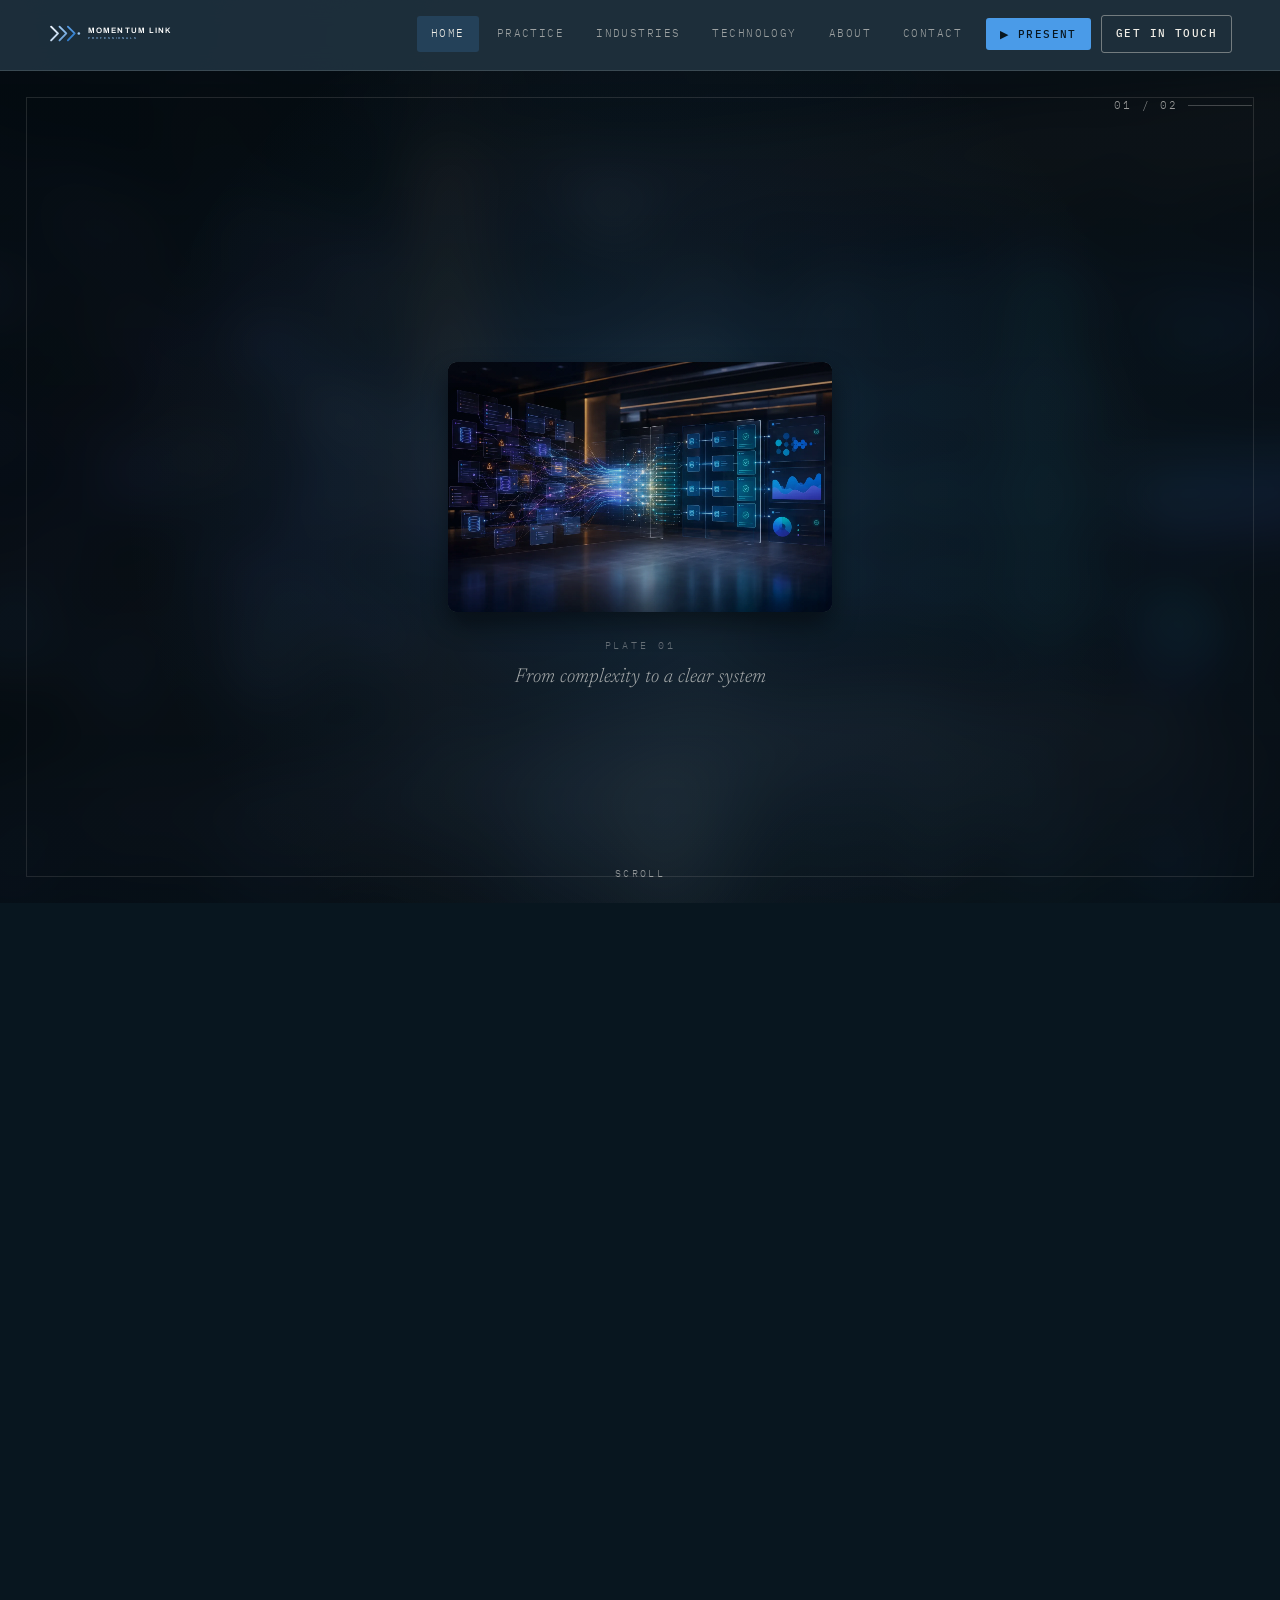
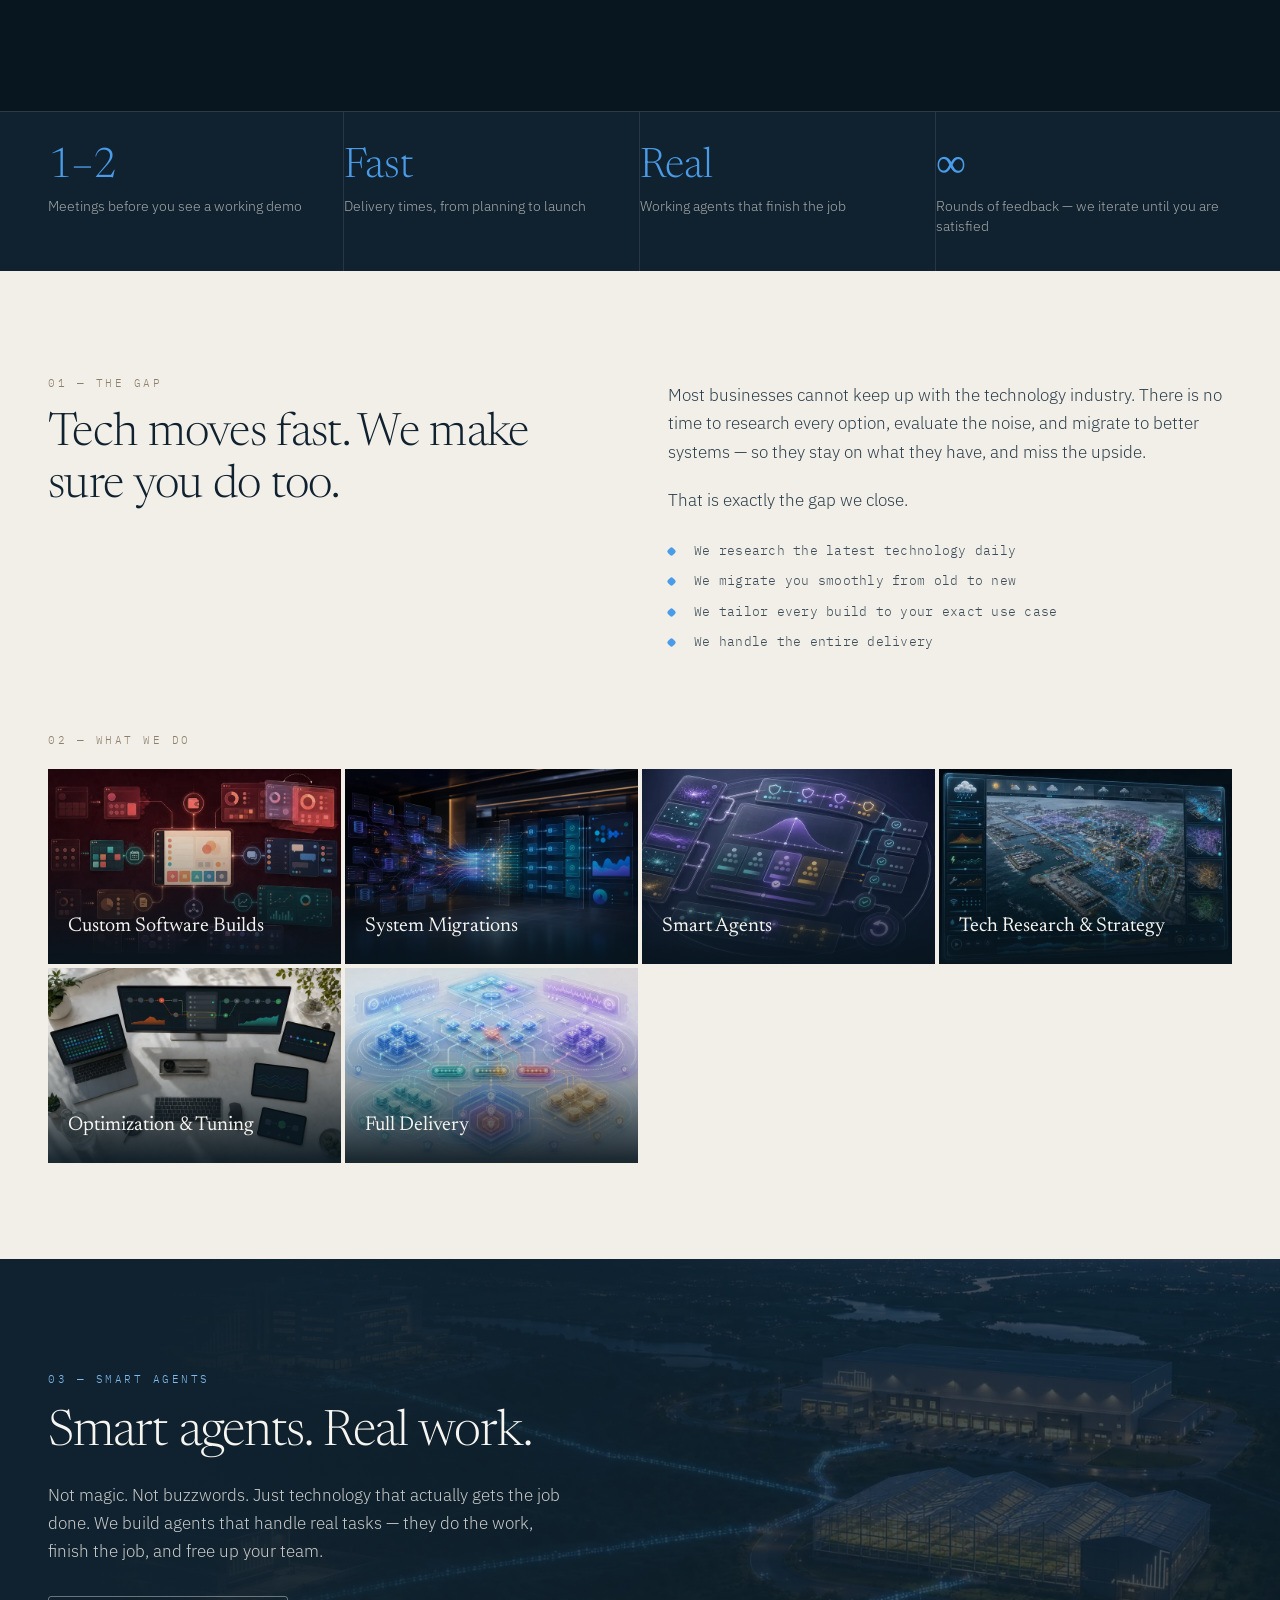
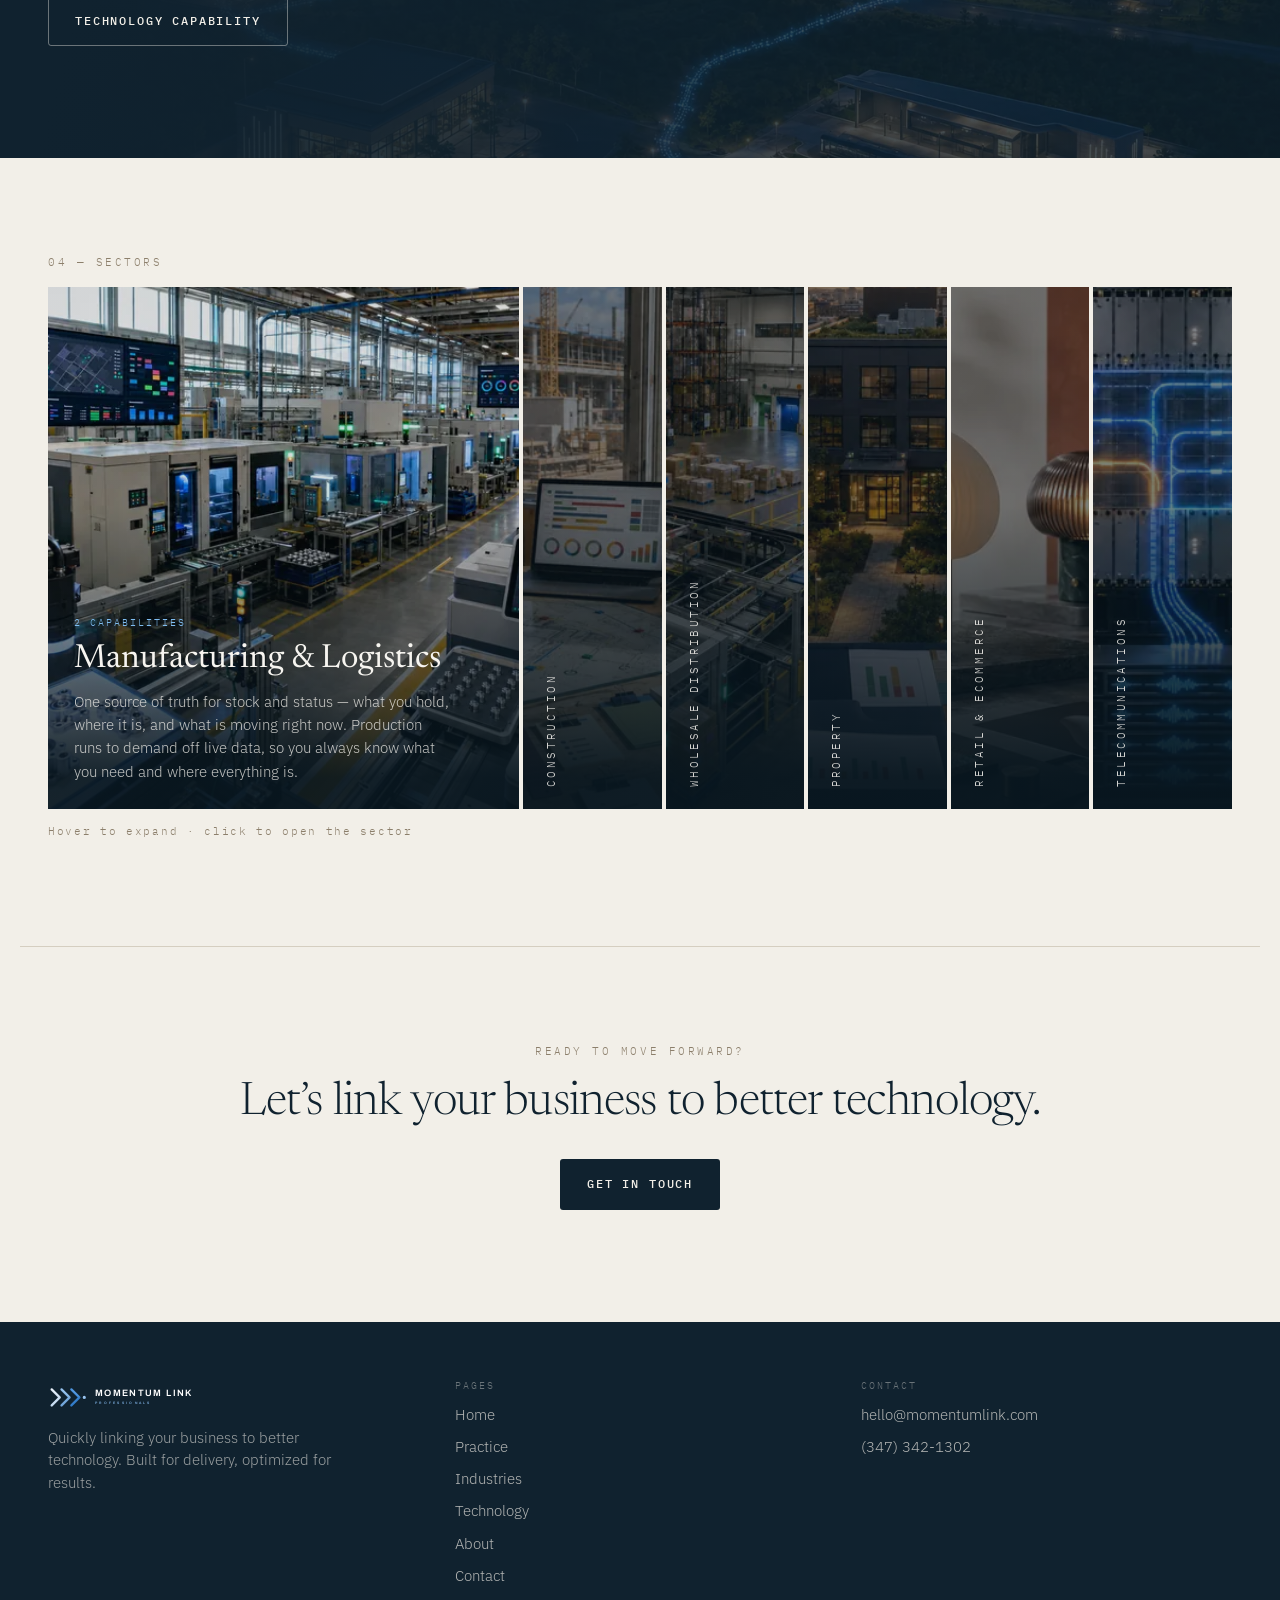
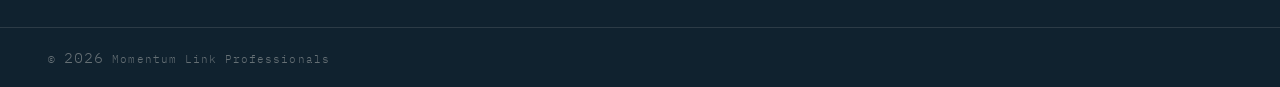
==== commit c0444c5b: "Use the real logo, drop the off-the-shelf claim, fix the stats dividers Logo: the wordmark replaces " ====
--- a/site/index.html
+++ b/site/index.html
@@ -21,8 +21,8 @@
 
   <link rel="preconnect" href="https://fonts.googleapis.com">
   <link rel="preconnect" href="https://fonts.gstatic.com" crossorigin>
-  <link href="https://fonts.googleapis.com/css2?family=Newsreader:ital,opsz,wght@0,6..72,300;0,6..72,400;0,6..72,500;1,6..72,300&amp;family=IBM+Plex+Sans:wght@300;400;500;600&amp;family=IBM+Plex+Mono:wght@400;500&amp;display=swap" rel="stylesheet">
-  <link rel="stylesheet" href="assets/css/site.css?v=b0882cdc">
+  <link href="https://fonts.googleapis.com/css2?family=Newsreader:ital,opsz,wght@0,6..72,300;0,6..72,400;0,6..72,500;1,6..72,300&amp;family=IBM+Plex+Sans:wght@300;400;500;600&amp;family=IBM+Plex+Mono:wght@400;500&amp;family=Archivo:wght@600&amp;display=swap" rel="stylesheet">
+  <link rel="stylesheet" href="assets/css/site.css?v=75c32bb4">
   <script>document.documentElement.className = document.documentElement.className.replace("no-js", "js");</script>
 </head>
 <body data-page="home">
@@ -30,12 +30,28 @@
 
   <header class="site-header">
     <div class="site-header__inner">
-      <a class="brand" href="index.html">
-        <span class="brand__mark" aria-hidden="true"></span>
-        <span class="brand__text">
-          <span class="brand__name">Momentum Link</span>
-          <span class="brand__tag">Professionals</span>
-        </span>
+      <a class="brand" href="index.html" aria-label="Momentum Link Professionals — home">
+        <svg width="470" height="130" viewBox="0 0 470 130" xmlns="http://www.w3.org/2000/svg"><title>Momentum Link Professionals horizontal</title>
+<defs>
+  <linearGradient id="hd-g1" x1="0" y1="0" x2="0.35" y2="1"><stop offset="0" stop-color="#EAF2FB"></stop><stop offset="0.6" stop-color="#D3E4F6"></stop><stop offset="1" stop-color="#C1D8F0"></stop></linearGradient>
+  <linearGradient id="hd-g2" x1="0" y1="0" x2="0.35" y2="1"><stop offset="0" stop-color="#97C3EE"></stop><stop offset="0.6" stop-color="#7FB2E4"></stop><stop offset="1" stop-color="#6DA1D6"></stop></linearGradient>
+  <linearGradient id="hd-g3" x1="0" y1="0" x2="0.35" y2="1"><stop offset="0" stop-color="#4E96E0"></stop><stop offset="0.6" stop-color="#3B87D6"></stop><stop offset="1" stop-color="#3078C4"></stop></linearGradient>
+  <radialGradient id="hd-d1" cx="0.32" cy="0.28" r="0.85"><stop offset="0" stop-color="#A8CCF1"></stop><stop offset="1" stop-color="#7FB2E4"></stop></radialGradient>
+  <radialGradient id="hd-d2" cx="0.32" cy="0.28" r="0.85"><stop offset="0" stop-color="#5C9CE0"></stop><stop offset="1" stop-color="#3B87D6"></stop></radialGradient>
+  <filter id="hd-sh" x="-25%" y="-25%" width="150%" height="150%"><feDropShadow dx="0" dy="2" stdDeviation="2" flood-color="#000000" flood-opacity="0.35"></feDropShadow></filter>
+</defs>
+<g transform="translate(64, 63)" filter="url(#hd-sh)">
+  <path d="M -52,-26 L -26,0 L -52,26" fill="none" stroke="url(#hd-g1)" stroke-width="7" stroke-linecap="round" stroke-linejoin="round"></path>
+  <path d="M -20,-26 L 6,0 L -20,26" fill="none" stroke="url(#hd-g2)" stroke-width="7" stroke-linecap="round" stroke-linejoin="round"></path>
+  <path d="M 12,-26 L 38,0 L 12,26" fill="none" stroke="url(#hd-g3)" stroke-width="7" stroke-linecap="round" stroke-linejoin="round"></path>
+  <circle cx="54" cy="0" r="5" fill="url(#hd-d1)"></circle>
+  <g stroke="#FFFFFF" stroke-opacity="0.32" stroke-width="1.6" fill="none" stroke-linecap="round" transform="translate(0, -1.2)">
+    <path d="M -47,-21 L -28,-2"></path><path d="M -15,-21 L 4,-2"></path><path d="M 17,-21 L 36,-2"></path>
+  </g>
+</g>
+<text x="152" y="60" font-family="Archivo, Helvetica, Arial, sans-serif" font-size="30" font-weight="600" fill="#FFFFFF" letter-spacing="4.5">MOMENTUM LINK</text>
+<text x="153" y="86" font-family="Archivo, Helvetica, Arial, sans-serif" font-size="11" font-weight="600" fill="#7FB2E4" letter-spacing="7.4">PROFESSIONALS</text>
+</svg>
       </a>
 
       <button class="nav-toggle" type="button" data-nav-toggle aria-expanded="false" aria-controls="site-nav" aria-label="Menu">
@@ -110,8 +126,8 @@
       <div class="shell">
         <div class="stats__grid">
           <div class="stats__item">
-            <div class="stats__n">100%</div>
-            <div class="stats__label">Tailored solutions — never off-the-shelf shortcuts</div>
+            <div class="stats__n">1&#8211;2</div>
+            <div class="stats__label">Meetings before you see a working demo</div>
           </div>
           <div class="stats__item">
             <div class="stats__n">Fast</div>
@@ -151,7 +167,7 @@
             <picture><source type="image/webp" srcset="media/33-technology-modular-product-evolution-768.webp 768w, media/33-technology-modular-product-evolution.webp 1536w" sizes="(max-width: 560px) 100vw, (max-width: 1240px) 34vw, 410px"><img src="media/33-technology-modular-product-evolution.jpg" srcset="media/33-technology-modular-product-evolution-768.jpg 768w, media/33-technology-modular-product-evolution.jpg 1536w" sizes="(max-width: 560px) 100vw, (max-width: 1240px) 34vw, 410px" alt="Custom Software Builds" width="1536" height="1024" loading="lazy" decoding="async"></picture>
             <figcaption>
               <span class="card__title">Custom Software Builds</span>
-              <span class="card__sub">We design and build software tailored to your exact business needs — not off-the-shelf shortcuts.</span>
+              <span class="card__sub">Software built around your business — bespoke where that is what it takes, proven packages and libraries where they already do the job better.</span>
             </figcaption>
           </figure>
           <figure class="card card--tech" data-card data-reveal>
@@ -279,7 +295,27 @@
   <footer class="site-footer">
     <div class="site-footer__grid">
       <div class="site-footer__col">
-        <span class="site-footer__brand">Momentum Link</span>
+        <span class="site-footer__brand"><svg width="470" height="130" viewBox="0 0 470 130" xmlns="http://www.w3.org/2000/svg"><title>Momentum Link Professionals horizontal</title>
+<defs>
+  <linearGradient id="hd-g1" x1="0" y1="0" x2="0.35" y2="1"><stop offset="0" stop-color="#EAF2FB"></stop><stop offset="0.6" stop-color="#D3E4F6"></stop><stop offset="1" stop-color="#C1D8F0"></stop></linearGradient>
+  <linearGradient id="hd-g2" x1="0" y1="0" x2="0.35" y2="1"><stop offset="0" stop-color="#97C3EE"></stop><stop offset="0.6" stop-color="#7FB2E4"></stop><stop offset="1" stop-color="#6DA1D6"></stop></linearGradient>
+  <linearGradient id="hd-g3" x1="0" y1="0" x2="0.35" y2="1"><stop offset="0" stop-color="#4E96E0"></stop><stop offset="0.6" stop-color="#3B87D6"></stop><stop offset="1" stop-color="#3078C4"></stop></linearGradient>
+  <radialGradient id="hd-d1" cx="0.32" cy="0.28" r="0.85"><stop offset="0" stop-color="#A8CCF1"></stop><stop offset="1" stop-color="#7FB2E4"></stop></radialGradient>
+  <radialGradient id="hd-d2" cx="0.32" cy="0.28" r="0.85"><stop offset="0" stop-color="#5C9CE0"></stop><stop offset="1" stop-color="#3B87D6"></stop></radialGradient>
+  <filter id="hd-sh" x="-25%" y="-25%" width="150%" height="150%"><feDropShadow dx="0" dy="2" stdDeviation="2" flood-color="#000000" flood-opacity="0.35"></feDropShadow></filter>
+</defs>
+<g transform="translate(64, 63)" filter="url(#hd-sh)">
+  <path d="M -52,-26 L -26,0 L -52,26" fill="none" stroke="url(#hd-g1)" stroke-width="7" stroke-linecap="round" stroke-linejoin="round"></path>
+  <path d="M -20,-26 L 6,0 L -20,26" fill="none" stroke="url(#hd-g2)" stroke-width="7" stroke-linecap="round" stroke-linejoin="round"></path>
+  <path d="M 12,-26 L 38,0 L 12,26" fill="none" stroke="url(#hd-g3)" stroke-width="7" stroke-linecap="round" stroke-linejoin="round"></path>
+  <circle cx="54" cy="0" r="5" fill="url(#hd-d1)"></circle>
+  <g stroke="#FFFFFF" stroke-opacity="0.32" stroke-width="1.6" fill="none" stroke-linecap="round" transform="translate(0, -1.2)">
+    <path d="M -47,-21 L -28,-2"></path><path d="M -15,-21 L 4,-2"></path><path d="M 17,-21 L 36,-2"></path>
+  </g>
+</g>
+<text x="152" y="60" font-family="Archivo, Helvetica, Arial, sans-serif" font-size="30" font-weight="600" fill="#FFFFFF" letter-spacing="4.5">MOMENTUM LINK</text>
+<text x="153" y="86" font-family="Archivo, Helvetica, Arial, sans-serif" font-size="11" font-weight="600" fill="#7FB2E4" letter-spacing="7.4">PROFESSIONALS</text>
+</svg></span>
         <span class="site-footer__blurb">Quickly linking your business to better technology. Built for delivery, optimized for results.</span>
       </div>
       <div class="site-footer__col">
@@ -317,9 +353,13 @@
           <a href="tel:+13473421302">(347) 342-1302</a>
         </p>
         
-      <form class="form-card" data-contact-form data-endpoint="" data-mailto="hello@momentumlink.com"
+      <form class="form-card" data-contact-form data-endpoint="https://api.web3forms.com/submit" data-mailto="hello@momentumlink.com"
             action="mailto:hello@momentumlink.com" method="post" enctype="text/plain" novalidate>
         <h2 class="form-card__title">Send a brief</h2>
+          <input type="hidden" name="access_key" value="9cf20289-3ef2-48a5-9e5a-fce82434f151">
+          <input type="hidden" name="subject" value="New brief from momentumlink.com">
+          <input type="hidden" name="from_name" value="Momentum Link website">
+          <input type="checkbox" name="botcheck" class="visually-hidden" tabindex="-1" autocomplete="off">
         <div class="form-fields">
             <div class="field">
               <label class="field__label" for="m-name">Name *</label>
--- a/site/assets/css/site.css
+++ b/site/assets/css/site.css
@@ -251,8 +251,10 @@
   min-height: var(--header-h);
 }
 
-.brand { display: flex; align-items: center; gap: 11px; }
+.brand { display: flex; align-items: center; }
 .brand:hover { color: inherit; }
+.brand svg { display: block; width: auto; height: 34px; }
+.site-footer__brand svg { display: block; width: auto; height: 40px; }
 .brand__mark {
   width: 11px; height: 11px;
   background: var(--blue);
@@ -558,9 +560,19 @@
 /* ── Stats band ───────────────────────────────────────────────────────── */
 
 .stats { background: var(--ink); border-top: 1px solid rgba(242, 239, 232, .12); }
-.stats__grid { display: grid; grid-template-columns: repeat(auto-fit, minmax(200px, 1fr)); }
-.stats__item { padding: 34px 0; border-right: 1px solid rgba(242, 239, 232, .1); }
-.stats__item:last-child { border-right: 0; }
+
+/*
+   Fixed column counts rather than auto-fit. With auto-fit the four stats
+   could wrap 3 + 1 while the narrow-screen rule was drawing bottom borders,
+   which put a rule straight through the wrapped item's text. Each layout now
+   states exactly which edges carry a divider.
+*/
+.stats__grid { display: grid; grid-template-columns: repeat(4, minmax(0, 1fr)); }
+.stats__item {
+  padding: 34px 26px 34px 0;
+  border-right: 1px solid rgba(242, 239, 232, .1);
+}
+.stats__item:last-child { border-right: 0; padding-right: 0; }
 .stats__n {
   font-family: var(--serif);
   font-size: 42px;
@@ -572,7 +584,6 @@
   font-size: 14px;
   color: rgba(242, 239, 232, .66);
   margin-top: 8px;
-  padding-right: 20px;
   line-height: 1.45;
 }
 
@@ -1796,13 +1807,22 @@
   .panels-hint__touch { display: inline; }
 
   .contact-grid { padding-top: 48px; gap: 36px; }
-  .stats__item { border-right: 0; border-bottom: 1px solid rgba(242, 239, 232, .1); padding: 26px 0; }
+  .stats__grid { grid-template-columns: repeat(2, minmax(0, 1fr)); }
+  .stats__item { padding: 26px 20px 26px 0; border-right: 1px solid rgba(242, 239, 232, .1); }
+  .stats__item:nth-child(2n) { border-right: 0; padding-right: 0; }
+  .stats__item:nth-child(-n+2) { border-bottom: 1px solid rgba(242, 239, 232, .1); padding-bottom: 26px; }
+  .stats__item:nth-child(n+3) { padding-top: 26px; }
   .pres__edge { bottom: 120px; width: 20%; }
   .pres__controls { top: 18px; right: 18px; }
   .pres__brand { top: 20px; left: 18px; }
 }
 
 @media (max-width: 560px) {
+  /* One per row: dividers stack with them. */
+  .stats__grid { grid-template-columns: minmax(0, 1fr); }
+  .stats__item { border-right: 0; padding: 24px 0; border-bottom: 1px solid rgba(242, 239, 232, .1); }
+  .stats__item:last-child { border-bottom: 0; }
+
   .stage__pin { min-height: 460px; }
   .card-grid, .card-grid--tech, .card-grid--items { grid-template-columns: 1fr; }
   .practice-row { grid-template-columns: 1fr; }
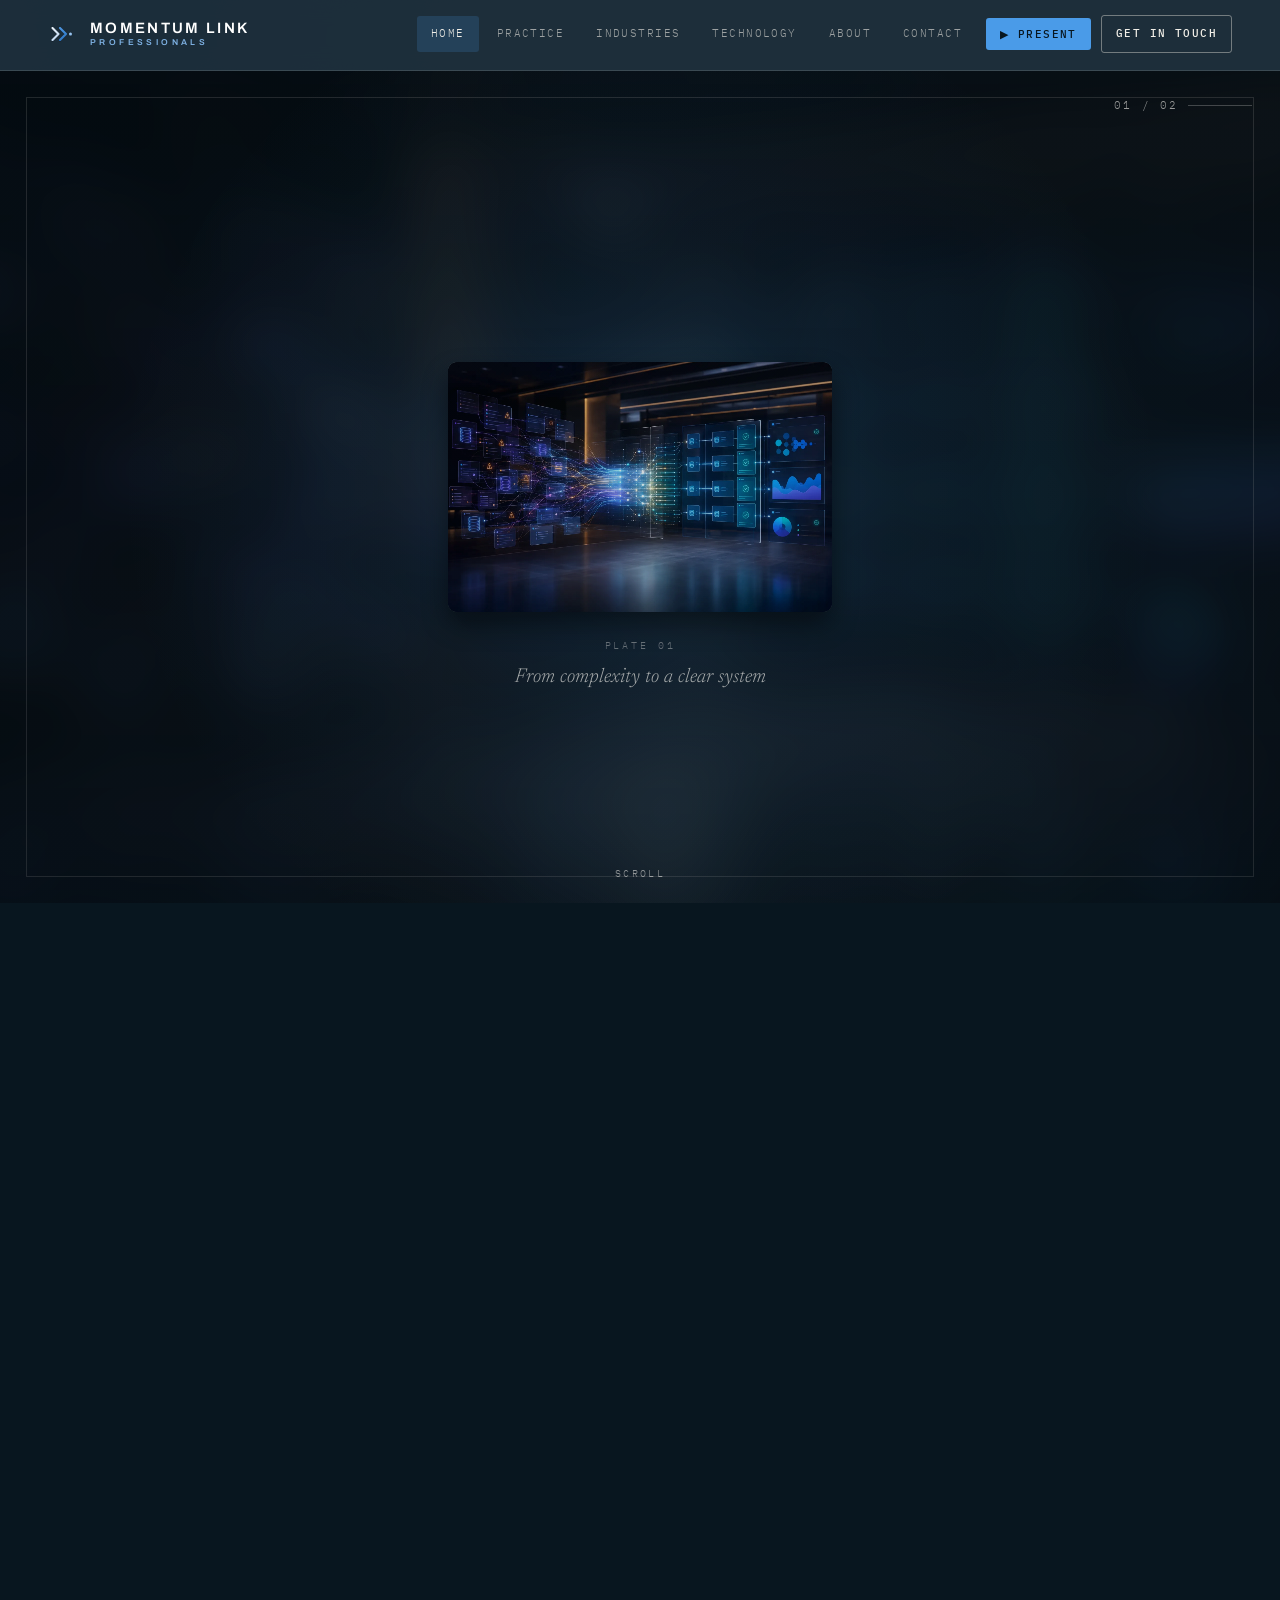
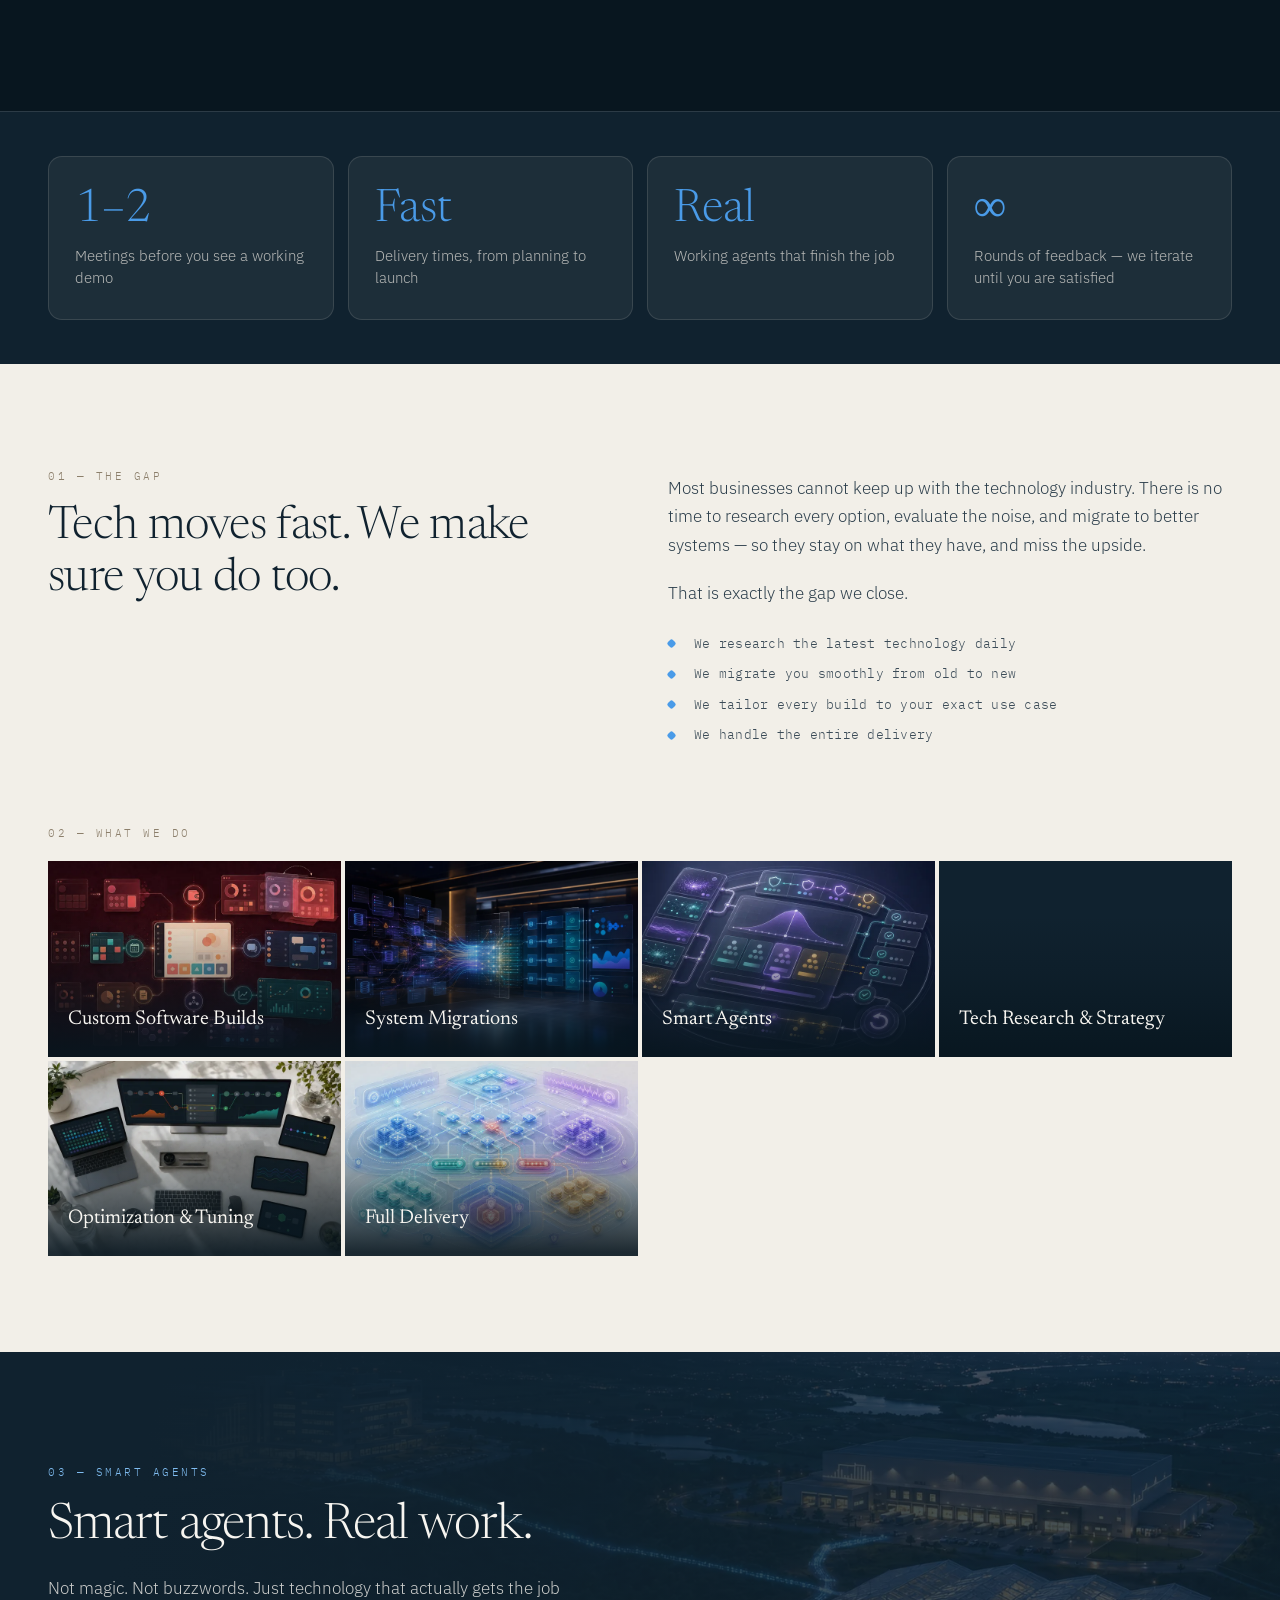
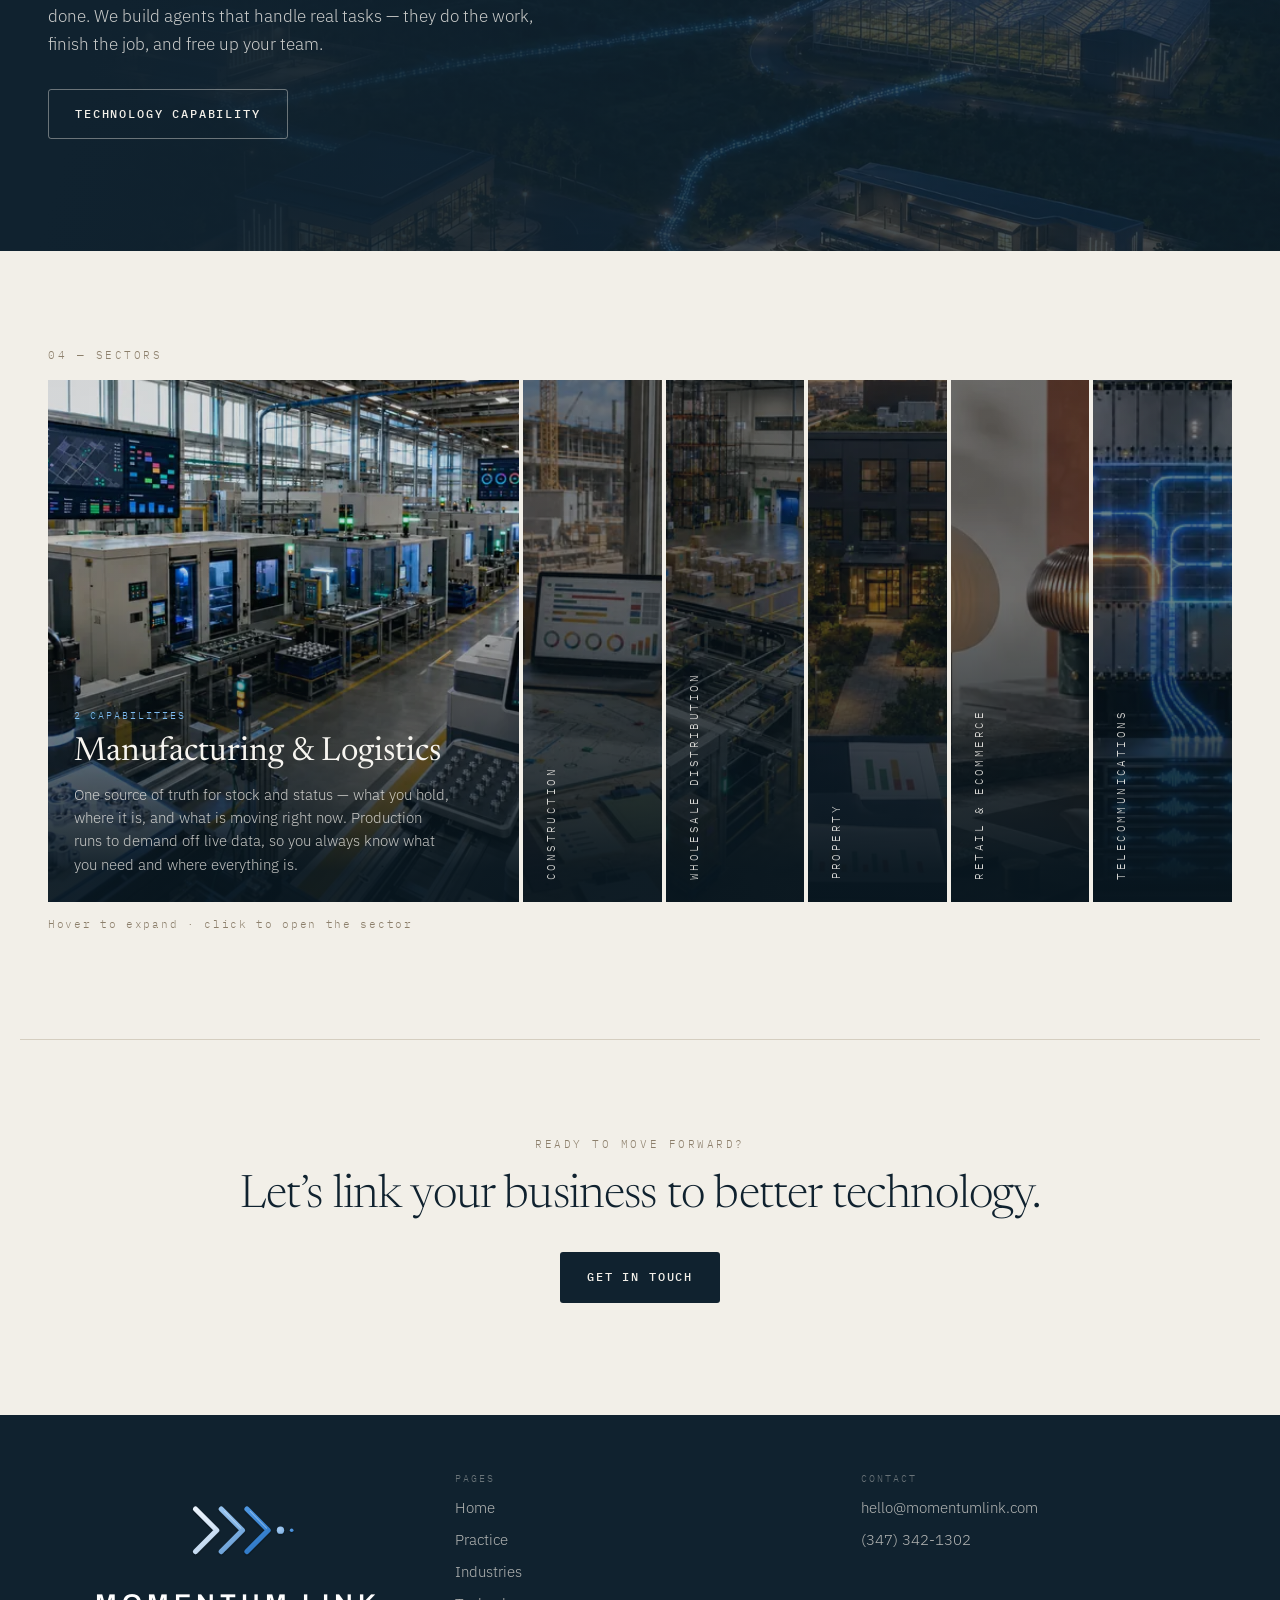
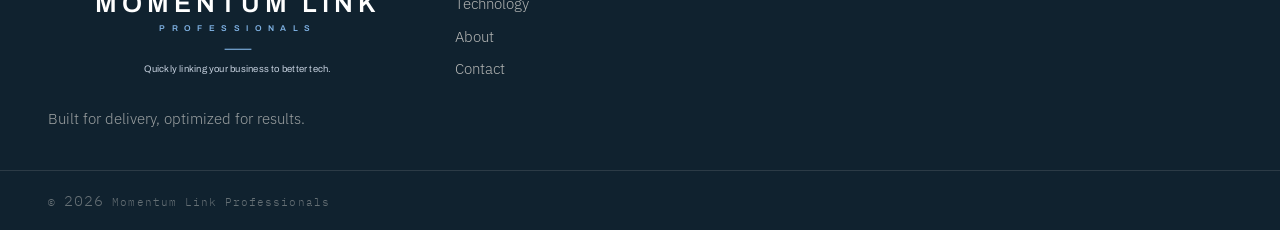
==== commit 63547ba0: "Stats as chips, a legible lockup, the motto logo, and the real favicon Chips replace the hairline di" ====
--- a/site/index.html
+++ b/site/index.html
@@ -22,7 +22,7 @@
   <link rel="preconnect" href="https://fonts.googleapis.com">
   <link rel="preconnect" href="https://fonts.gstatic.com" crossorigin>
   <link href="https://fonts.googleapis.com/css2?family=Newsreader:ital,opsz,wght@0,6..72,300;0,6..72,400;0,6..72,500;1,6..72,300&amp;family=IBM+Plex+Sans:wght@300;400;500;600&amp;family=IBM+Plex+Mono:wght@400;500&amp;family=Archivo:wght@600&amp;display=swap" rel="stylesheet">
-  <link rel="stylesheet" href="assets/css/site.css?v=75c32bb4">
+  <link rel="stylesheet" href="assets/css/site.css?v=57cfa3c9">
   <script>document.documentElement.className = document.documentElement.className.replace("no-js", "js");</script>
 </head>
 <body data-page="home">
@@ -31,27 +31,25 @@
   <header class="site-header">
     <div class="site-header__inner">
       <a class="brand" href="index.html" aria-label="Momentum Link Professionals — home">
-        <svg width="470" height="130" viewBox="0 0 470 130" xmlns="http://www.w3.org/2000/svg"><title>Momentum Link Professionals horizontal</title>
+        <span class="brand__mark" aria-hidden="true"><svg width="120" height="120" viewBox="0 0 120 120" xmlns="http://www.w3.org/2000/svg"><title>Momentum Link mark</title>
 <defs>
-  <linearGradient id="hd-g1" x1="0" y1="0" x2="0.35" y2="1"><stop offset="0" stop-color="#EAF2FB"></stop><stop offset="0.6" stop-color="#D3E4F6"></stop><stop offset="1" stop-color="#C1D8F0"></stop></linearGradient>
-  <linearGradient id="hd-g2" x1="0" y1="0" x2="0.35" y2="1"><stop offset="0" stop-color="#97C3EE"></stop><stop offset="0.6" stop-color="#7FB2E4"></stop><stop offset="1" stop-color="#6DA1D6"></stop></linearGradient>
-  <linearGradient id="hd-g3" x1="0" y1="0" x2="0.35" y2="1"><stop offset="0" stop-color="#4E96E0"></stop><stop offset="0.6" stop-color="#3B87D6"></stop><stop offset="1" stop-color="#3078C4"></stop></linearGradient>
-  <radialGradient id="hd-d1" cx="0.32" cy="0.28" r="0.85"><stop offset="0" stop-color="#A8CCF1"></stop><stop offset="1" stop-color="#7FB2E4"></stop></radialGradient>
-  <radialGradient id="hd-d2" cx="0.32" cy="0.28" r="0.85"><stop offset="0" stop-color="#5C9CE0"></stop><stop offset="1" stop-color="#3B87D6"></stop></radialGradient>
-  <filter id="hd-sh" x="-25%" y="-25%" width="150%" height="150%"><feDropShadow dx="0" dy="2" stdDeviation="2" flood-color="#000000" flood-opacity="0.35"></feDropShadow></filter>
+  <linearGradient id="mk-g1" x1="0" y1="0" x2="0.35" y2="1"><stop offset="0" stop-color="#EAF2FB"></stop><stop offset="0.6" stop-color="#D3E4F6"></stop><stop offset="1" stop-color="#C1D8F0"></stop></linearGradient>
+  <linearGradient id="mk-g2" x1="0" y1="0" x2="0.35" y2="1"><stop offset="0" stop-color="#97C3EE"></stop><stop offset="0.6" stop-color="#7FB2E4"></stop><stop offset="1" stop-color="#6DA1D6"></stop></linearGradient>
+  <linearGradient id="mk-g3" x1="0" y1="0" x2="0.35" y2="1"><stop offset="0" stop-color="#4E96E0"></stop><stop offset="0.6" stop-color="#3B87D6"></stop><stop offset="1" stop-color="#3078C4"></stop></linearGradient>
+  <radialGradient id="mk-d1" cx="0.32" cy="0.28" r="0.85"><stop offset="0" stop-color="#A8CCF1"></stop><stop offset="1" stop-color="#7FB2E4"></stop></radialGradient>
+  <radialGradient id="mk-d2" cx="0.32" cy="0.28" r="0.85"><stop offset="0" stop-color="#5C9CE0"></stop><stop offset="1" stop-color="#3B87D6"></stop></radialGradient>
+  <filter id="mk-sh" x="-25%" y="-25%" width="150%" height="150%"><feDropShadow dx="0" dy="2" stdDeviation="2" flood-color="#000000" flood-opacity="0.35"></feDropShadow></filter>
 </defs>
-<g transform="translate(64, 63)" filter="url(#hd-sh)">
-  <path d="M -52,-26 L -26,0 L -52,26" fill="none" stroke="url(#hd-g1)" stroke-width="7" stroke-linecap="round" stroke-linejoin="round"></path>
-  <path d="M -20,-26 L 6,0 L -20,26" fill="none" stroke="url(#hd-g2)" stroke-width="7" stroke-linecap="round" stroke-linejoin="round"></path>
-  <path d="M 12,-26 L 38,0 L 12,26" fill="none" stroke="url(#hd-g3)" stroke-width="7" stroke-linecap="round" stroke-linejoin="round"></path>
-  <circle cx="54" cy="0" r="5" fill="url(#hd-d1)"></circle>
-  <g stroke="#FFFFFF" stroke-opacity="0.32" stroke-width="1.6" fill="none" stroke-linecap="round" transform="translate(0, -1.2)">
-    <path d="M -47,-21 L -28,-2"></path><path d="M -15,-21 L 4,-2"></path><path d="M 17,-21 L 36,-2"></path>
-  </g>
+<g transform="translate(52, 60)" filter="url(#mk-sh)">
+  <path d="M -34,-24 L -10,0 L -34,24" fill="none" stroke="url(#mk-g1)" stroke-width="8" stroke-linecap="round" stroke-linejoin="round"></path>
+  <path d="M -4,-24 L 20,0 L -4,24" fill="none" stroke="url(#mk-g3)" stroke-width="8" stroke-linecap="round" stroke-linejoin="round"></path>
+  <circle cx="38" cy="0" r="6" fill="url(#mk-d1)"></circle>
 </g>
-<text x="152" y="60" font-family="Archivo, Helvetica, Arial, sans-serif" font-size="30" font-weight="600" fill="#FFFFFF" letter-spacing="4.5">MOMENTUM LINK</text>
-<text x="153" y="86" font-family="Archivo, Helvetica, Arial, sans-serif" font-size="11" font-weight="600" fill="#7FB2E4" letter-spacing="7.4">PROFESSIONALS</text>
-</svg>
+</svg></span>
+        <span class="brand__text">
+          <span class="brand__name">MOMENTUM LINK</span>
+          <span class="brand__tag">PROFESSIONALS</span>
+        </span>
       </a>
 
       <button class="nav-toggle" type="button" data-nav-toggle aria-expanded="false" aria-controls="site-nav" aria-label="Menu">
@@ -295,28 +293,31 @@
   <footer class="site-footer">
     <div class="site-footer__grid">
       <div class="site-footer__col">
-        <span class="site-footer__brand"><svg width="470" height="130" viewBox="0 0 470 130" xmlns="http://www.w3.org/2000/svg"><title>Momentum Link Professionals horizontal</title>
+        <span class="site-footer__logo"><svg width="680" height="408" viewBox="0 0 680 408" xmlns="http://www.w3.org/2000/svg"><title>Momentum Link Professionals</title>
 <defs>
-  <linearGradient id="hd-g1" x1="0" y1="0" x2="0.35" y2="1"><stop offset="0" stop-color="#EAF2FB"></stop><stop offset="0.6" stop-color="#D3E4F6"></stop><stop offset="1" stop-color="#C1D8F0"></stop></linearGradient>
-  <linearGradient id="hd-g2" x1="0" y1="0" x2="0.35" y2="1"><stop offset="0" stop-color="#97C3EE"></stop><stop offset="0.6" stop-color="#7FB2E4"></stop><stop offset="1" stop-color="#6DA1D6"></stop></linearGradient>
-  <linearGradient id="hd-g3" x1="0" y1="0" x2="0.35" y2="1"><stop offset="0" stop-color="#4E96E0"></stop><stop offset="0.6" stop-color="#3B87D6"></stop><stop offset="1" stop-color="#3078C4"></stop></linearGradient>
-  <radialGradient id="hd-d1" cx="0.32" cy="0.28" r="0.85"><stop offset="0" stop-color="#A8CCF1"></stop><stop offset="1" stop-color="#7FB2E4"></stop></radialGradient>
-  <radialGradient id="hd-d2" cx="0.32" cy="0.28" r="0.85"><stop offset="0" stop-color="#5C9CE0"></stop><stop offset="1" stop-color="#3B87D6"></stop></radialGradient>
-  <filter id="hd-sh" x="-25%" y="-25%" width="150%" height="150%"><feDropShadow dx="0" dy="2" stdDeviation="2" flood-color="#000000" flood-opacity="0.35"></feDropShadow></filter>
+  <linearGradient id="st-g1" x1="0" y1="0" x2="0.35" y2="1"><stop offset="0" stop-color="#EAF2FB"></stop><stop offset="0.6" stop-color="#D3E4F6"></stop><stop offset="1" stop-color="#C1D8F0"></stop></linearGradient>
+  <linearGradient id="st-g2" x1="0" y1="0" x2="0.35" y2="1"><stop offset="0" stop-color="#97C3EE"></stop><stop offset="0.6" stop-color="#7FB2E4"></stop><stop offset="1" stop-color="#6DA1D6"></stop></linearGradient>
+  <linearGradient id="st-g3" x1="0" y1="0" x2="0.35" y2="1"><stop offset="0" stop-color="#4E96E0"></stop><stop offset="0.6" stop-color="#3B87D6"></stop><stop offset="1" stop-color="#3078C4"></stop></linearGradient>
+  <radialGradient id="st-d1" cx="0.32" cy="0.28" r="0.85"><stop offset="0" stop-color="#A8CCF1"></stop><stop offset="1" stop-color="#7FB2E4"></stop></radialGradient>
+  <radialGradient id="st-d2" cx="0.32" cy="0.28" r="0.85"><stop offset="0" stop-color="#5C9CE0"></stop><stop offset="1" stop-color="#3B87D6"></stop></radialGradient>
+  <filter id="st-sh" x="-25%" y="-25%" width="150%" height="150%"><feDropShadow dx="0" dy="2" stdDeviation="2" flood-color="#000000" flood-opacity="0.35"></feDropShadow></filter>
 </defs>
-<g transform="translate(64, 63)" filter="url(#hd-sh)">
-  <path d="M -52,-26 L -26,0 L -52,26" fill="none" stroke="url(#hd-g1)" stroke-width="7" stroke-linecap="round" stroke-linejoin="round"></path>
-  <path d="M -20,-26 L 6,0 L -20,26" fill="none" stroke="url(#hd-g2)" stroke-width="7" stroke-linecap="round" stroke-linejoin="round"></path>
-  <path d="M 12,-26 L 38,0 L 12,26" fill="none" stroke="url(#hd-g3)" stroke-width="7" stroke-linecap="round" stroke-linejoin="round"></path>
-  <circle cx="54" cy="0" r="5" fill="url(#hd-d1)"></circle>
-  <g stroke="#FFFFFF" stroke-opacity="0.32" stroke-width="1.6" fill="none" stroke-linecap="round" transform="translate(0, -1.2)">
-    <path d="M -47,-21 L -28,-2"></path><path d="M -15,-21 L 4,-2"></path><path d="M 17,-21 L 36,-2"></path>
+<g transform="translate(340, 106)" filter="url(#st-sh)">
+  <path d="M -76,-38 L -38,0 L -76,38" fill="none" stroke="url(#st-g1)" stroke-width="9" stroke-linecap="round" stroke-linejoin="round"></path>
+  <path d="M -30,-38 L 8,0 L -30,38" fill="none" stroke="url(#st-g2)" stroke-width="9" stroke-linecap="round" stroke-linejoin="round"></path>
+  <path d="M 16,-38 L 54,0 L 16,38" fill="none" stroke="url(#st-g3)" stroke-width="9" stroke-linecap="round" stroke-linejoin="round"></path>
+  <circle cx="76" cy="0" r="6.5" fill="url(#st-d1)"></circle>
+  <circle cx="96" cy="0" r="3.25" fill="url(#st-d2)"></circle>
+  <g stroke="#FFFFFF" stroke-opacity="0.32" stroke-width="2" fill="none" stroke-linecap="round" transform="translate(0, -1.6)">
+    <path d="M -70,-32 L -41,-2"></path><path d="M -24,-32 L 5,-2"></path><path d="M 22,-32 L 51,-2"></path>
   </g>
 </g>
-<text x="152" y="60" font-family="Archivo, Helvetica, Arial, sans-serif" font-size="30" font-weight="600" fill="#FFFFFF" letter-spacing="4.5">MOMENTUM LINK</text>
-<text x="153" y="86" font-family="Archivo, Helvetica, Arial, sans-serif" font-size="11" font-weight="600" fill="#7FB2E4" letter-spacing="7.4">PROFESSIONALS</text>
+<text x="340" y="252" text-anchor="middle" font-family="Archivo, Helvetica, Arial, sans-serif" font-size="46" font-weight="600" fill="#FFFFFF" letter-spacing="9">MOMENTUM LINK</text>
+<text x="340" y="286" text-anchor="middle" font-family="Archivo, Helvetica, Arial, sans-serif" font-size="15" font-weight="600" fill="#7FB2E4" letter-spacing="11.5">PROFESSIONALS</text>
+<rect x="316" y="318" width="48" height="2" fill="#7FB2E4"></rect>
+<text x="340" y="360" text-anchor="middle" font-family="Archivo, Helvetica, Arial, sans-serif" font-size="17" font-weight="400" fill="#C3CEDC" letter-spacing="0.4">Quickly linking your business to better tech.</text>
 </svg></span>
-        <span class="site-footer__blurb">Quickly linking your business to better technology. Built for delivery, optimized for results.</span>
+        <span class="site-footer__blurb">Built for delivery, optimized for results.</span>
       </div>
       <div class="site-footer__col">
         <span class="site-footer__head">Pages</span>
@@ -387,6 +388,6 @@
     </div>
   </div>
 
-  <script src="assets/js/site.js?v=4df7f94a" defer></script>
+  <script src="assets/js/site.js?v=ca3fe68d" defer></script>
 </body>
 </html>
--- a/site/assets/css/site.css
+++ b/site/assets/css/site.css
@@ -251,34 +251,36 @@
   min-height: var(--header-h);
 }
 
-.brand { display: flex; align-items: center; }
+.brand { display: flex; align-items: center; gap: 12px; }
 .brand:hover { color: inherit; }
-.brand svg { display: block; width: auto; height: 34px; }
-.site-footer__brand svg { display: block; width: auto; height: 40px; }
-.brand__mark {
-  width: 11px; height: 11px;
-  background: var(--blue);
-  border-radius: 2px;
-  transform: rotate(45deg);
-  flex: none;
-}
-.brand__text { display: flex; flex-direction: column; gap: 1px; }
+/*
+   The lockup is rebuilt from the mark plus live text. Scaled to header height
+   the supplied horizontal SVG renders "PROFESSIONALS" at under 4px, because
+   its sub-line is 11px inside a 130px artboard.
+*/
+.brand__mark { display: block; width: 30px; height: 30px; flex: none; }
+.brand__mark svg { display: block; width: 100%; height: 100%; }
+.brand__text { display: flex; flex-direction: column; gap: 3px; }
 .brand__name {
-  font-family: var(--serif);
-  font-size: 17px;
-  font-weight: 400;
-  color: var(--cream);
-  letter-spacing: .01em;
+  font-family: 'Archivo', var(--sans);
+  font-weight: 600;
+  font-size: 15px;
+  letter-spacing: .155em;
+  color: #FFFFFF;
   line-height: 1;
 }
 .brand__tag {
-  font-family: var(--mono);
+  font-family: 'Archivo', var(--sans);
+  font-weight: 600;
   font-size: 8.5px;
-  letter-spacing: .22em;
-  color: rgba(242, 239, 232, .5);
-  text-transform: uppercase;
-}
-
+  letter-spacing: .40em;
+  color: #7FB2E4;
+  line-height: 1;
+}
+
+/* The stacked lockup carries the motto, so it needs room to stay readable. */
+.site-footer__logo { display: block; width: clamp(280px, 34vw, 380px); }
+.site-footer__logo svg { display: block; width: 100%; height: auto; }
 .nav { display: flex; align-items: center; gap: 4px; }
 .nav__link {
   font-family: var(--mono);
@@ -560,31 +562,38 @@
 /* ── Stats band ───────────────────────────────────────────────────────── */
 
 .stats { background: var(--ink); border-top: 1px solid rgba(242, 239, 232, .12); }
+.stats .shell { padding-block: 44px; }
 
 /*
-   Fixed column counts rather than auto-fit. With auto-fit the four stats
-   could wrap 3 + 1 while the narrow-screen rule was drawing bottom borders,
-   which put a rule straight through the wrapped item's text. Each layout now
-   states exactly which edges carry a divider.
+   Chips rather than hairline dividers. The old rules had to be re-stated at
+   every breakpoint and text kept ending up against them; a chip carries its
+   own edges, so nothing can touch a line that is no longer there.
 */
-.stats__grid { display: grid; grid-template-columns: repeat(4, minmax(0, 1fr)); }
+.stats__grid {
+  display: grid;
+  grid-template-columns: repeat(4, minmax(0, 1fr));
+  gap: 14px;
+}
 .stats__item {
-  padding: 34px 26px 34px 0;
-  border-right: 1px solid rgba(242, 239, 232, .1);
-}
-.stats__item:last-child { border-right: 0; padding-right: 0; }
+  padding: 30px 26px;
+  border-radius: 14px;
+  background: rgba(242, 239, 232, .055);
+  border: 1px solid rgba(242, 239, 232, .13);
+  transition: background .3s ease, border-color .3s ease;
+}
+.stats__item:hover { background: rgba(242, 239, 232, .085); border-color: rgba(242, 239, 232, .22); }
 .stats__n {
   font-family: var(--serif);
-  font-size: 42px;
+  font-size: 46px;
   font-weight: 300;
   color: var(--blue);
   line-height: 1;
 }
 .stats__label {
-  font-size: 14px;
-  color: rgba(242, 239, 232, .66);
-  margin-top: 8px;
-  line-height: 1.45;
+  font-size: 14.5px;
+  color: rgba(242, 239, 232, .72);
+  margin-top: 12px;
+  line-height: 1.5;
 }
 
 /* ── Editorial two-column section ─────────────────────────────────────── */
@@ -1637,8 +1646,15 @@
   display: flex; align-items: center; gap: 10px;
   pointer-events: none;
 }
-.pres__brand-mark { width: 9px; height: 9px; background: var(--blue); transform: rotate(45deg); }
-.pres__brand-name { font-family: var(--serif); font-size: 16px; color: rgba(247, 245, 240, .9); }
+.pres__brand-mark { display: block; width: 26px; height: 26px; }
+.pres__brand-mark svg { display: block; width: 100%; height: 100%; }
+.pres__brand-name {
+  font-family: 'Archivo', var(--sans);
+  font-weight: 600;
+  font-size: 13px;
+  letter-spacing: .16em;
+  color: rgba(247, 245, 240, .92);
+}
 .pres__controls {
   position: absolute;
   top: 24px; right: 26px;
@@ -1808,20 +1824,13 @@
 
   .contact-grid { padding-top: 48px; gap: 36px; }
   .stats__grid { grid-template-columns: repeat(2, minmax(0, 1fr)); }
-  .stats__item { padding: 26px 20px 26px 0; border-right: 1px solid rgba(242, 239, 232, .1); }
-  .stats__item:nth-child(2n) { border-right: 0; padding-right: 0; }
-  .stats__item:nth-child(-n+2) { border-bottom: 1px solid rgba(242, 239, 232, .1); padding-bottom: 26px; }
-  .stats__item:nth-child(n+3) { padding-top: 26px; }
   .pres__edge { bottom: 120px; width: 20%; }
   .pres__controls { top: 18px; right: 18px; }
   .pres__brand { top: 20px; left: 18px; }
 }
 
 @media (max-width: 560px) {
-  /* One per row: dividers stack with them. */
   .stats__grid { grid-template-columns: minmax(0, 1fr); }
-  .stats__item { border-right: 0; padding: 24px 0; border-bottom: 1px solid rgba(242, 239, 232, .1); }
-  .stats__item:last-child { border-bottom: 0; }
 
   .stage__pin { min-height: 460px; }
   .card-grid, .card-grid--tech, .card-grid--items { grid-template-columns: 1fr; }
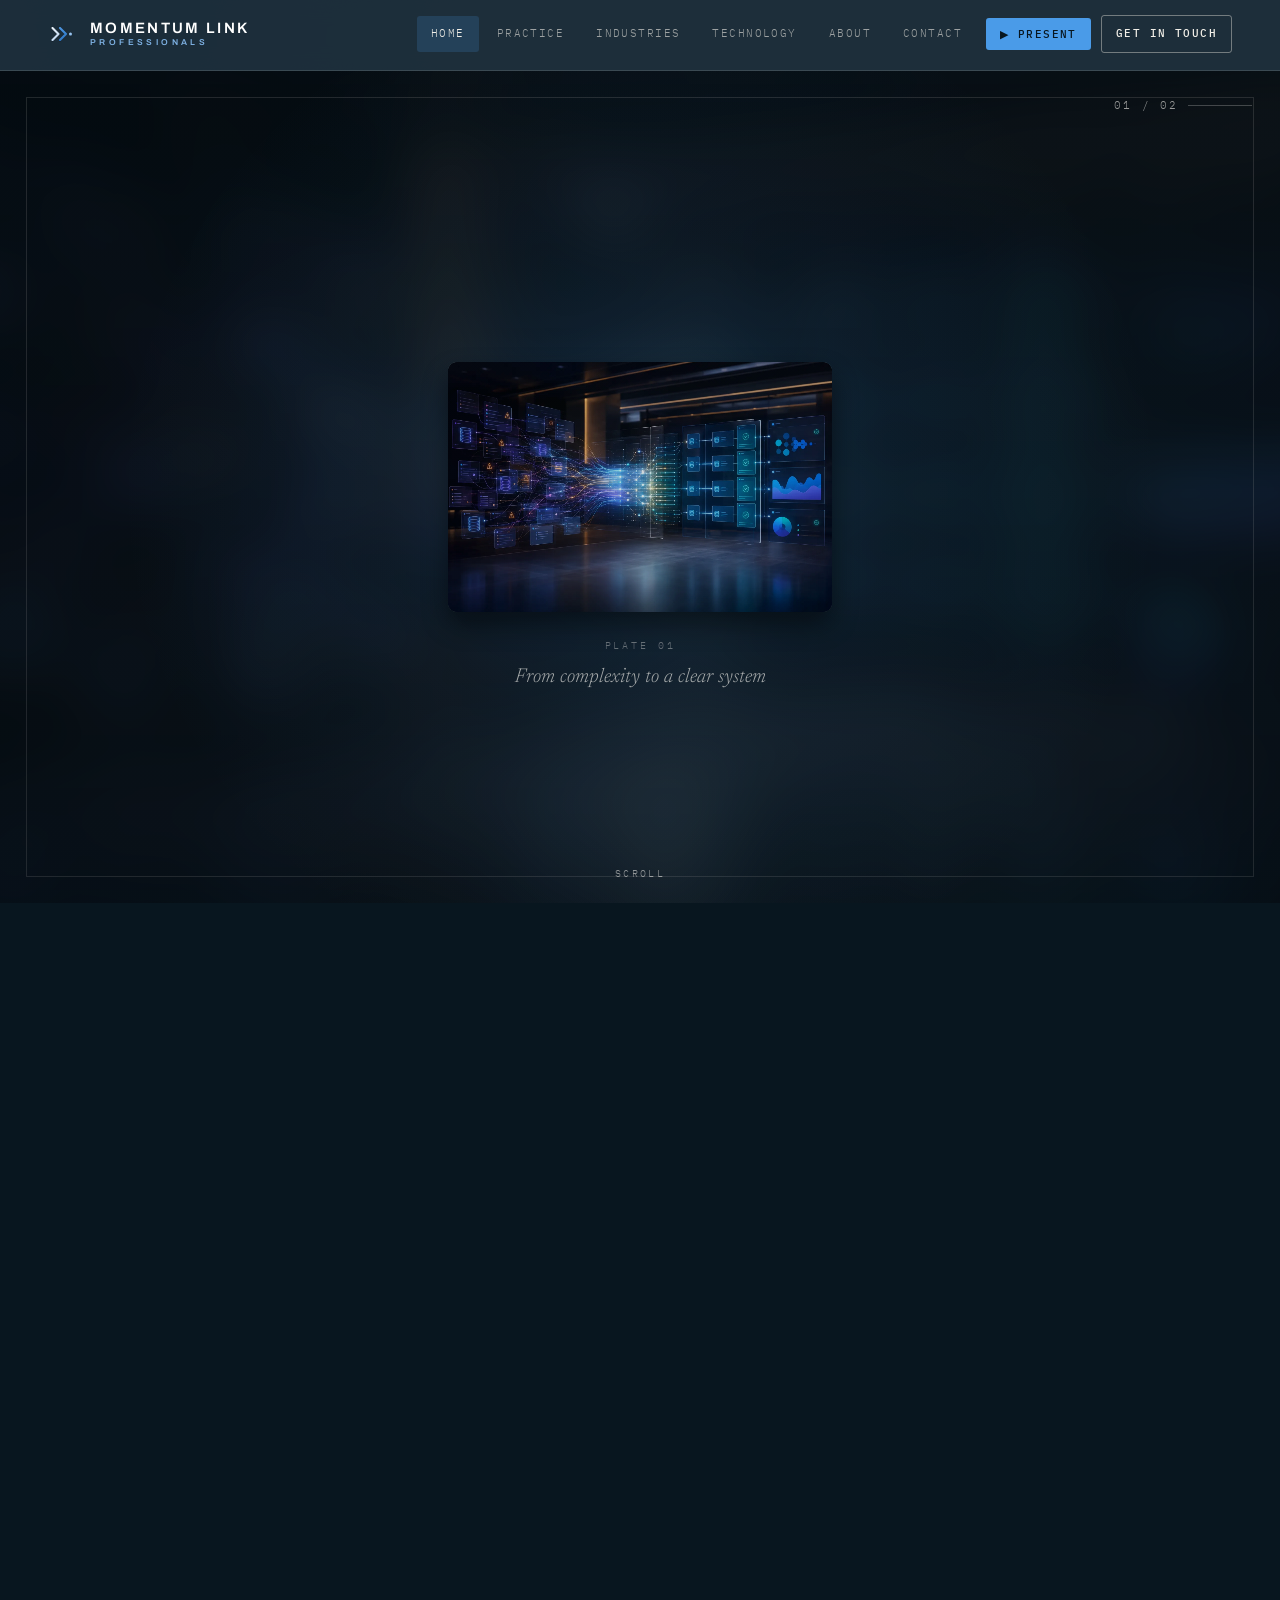
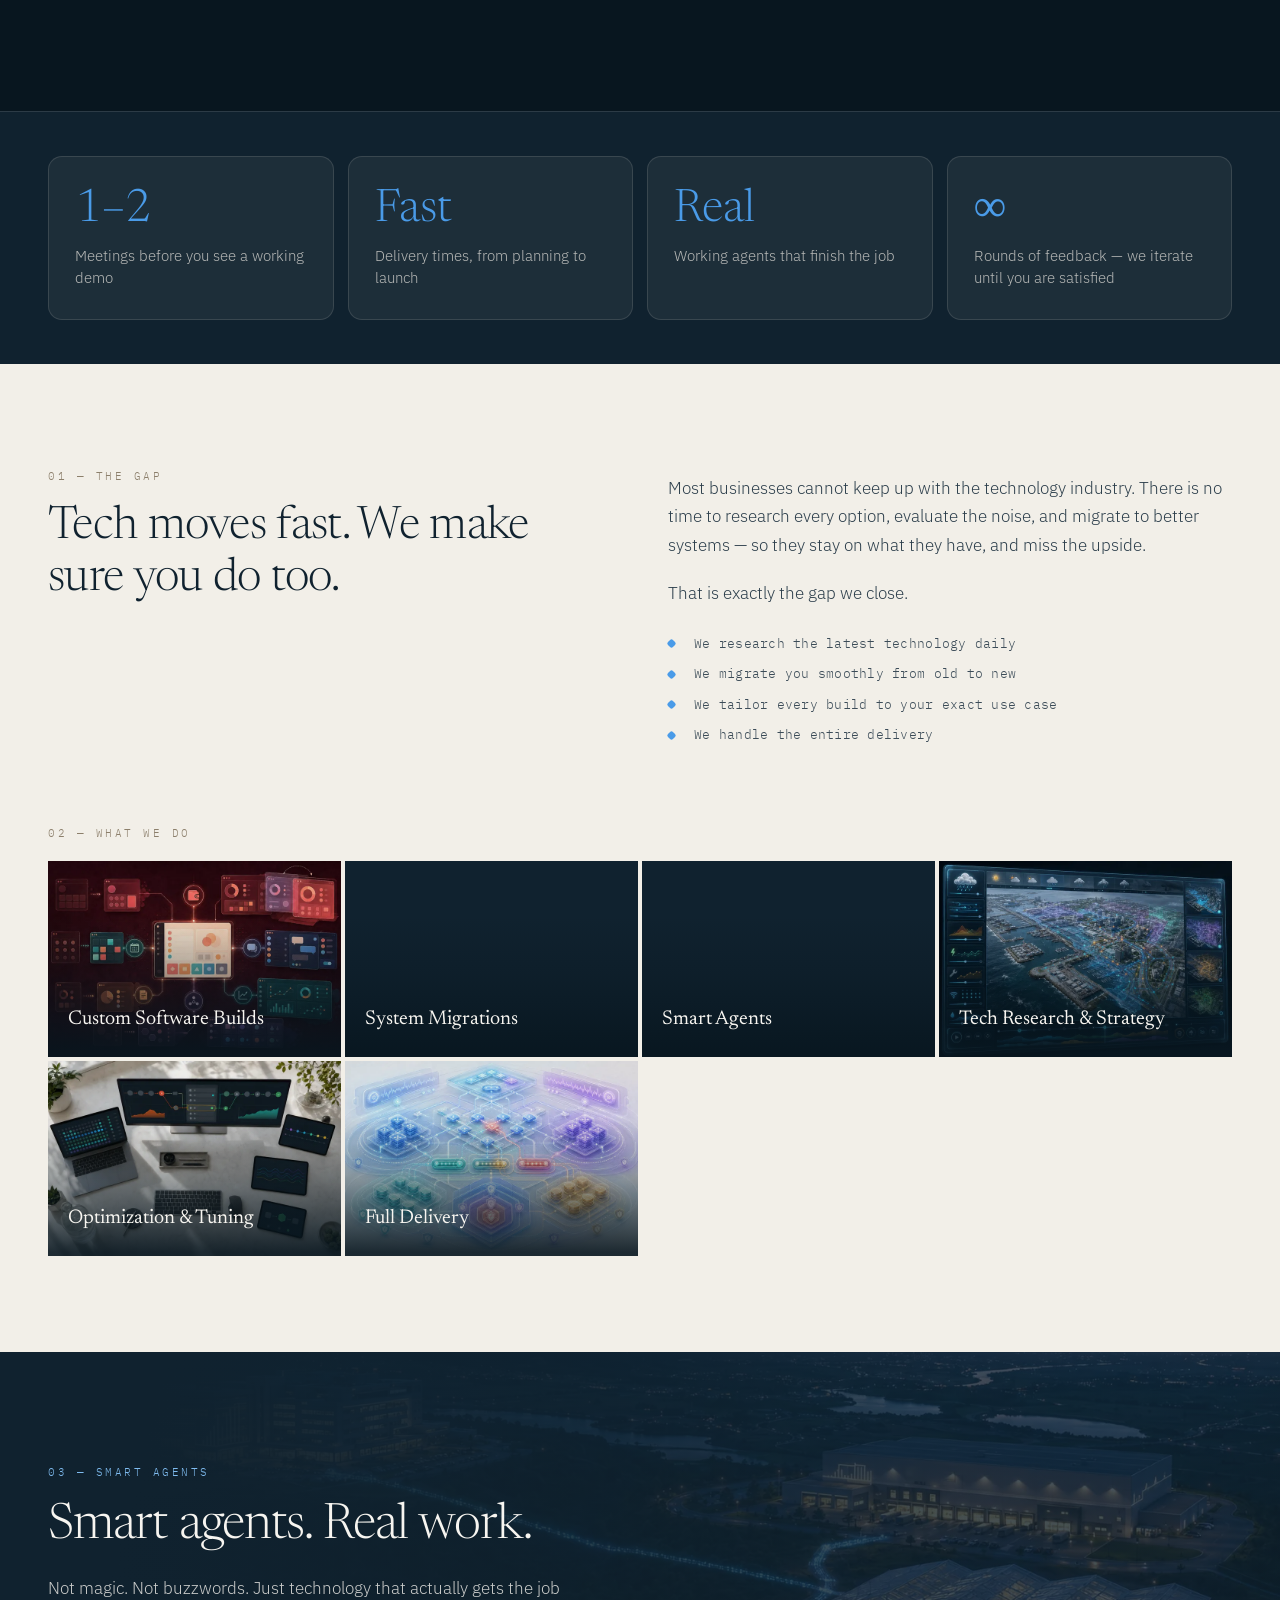
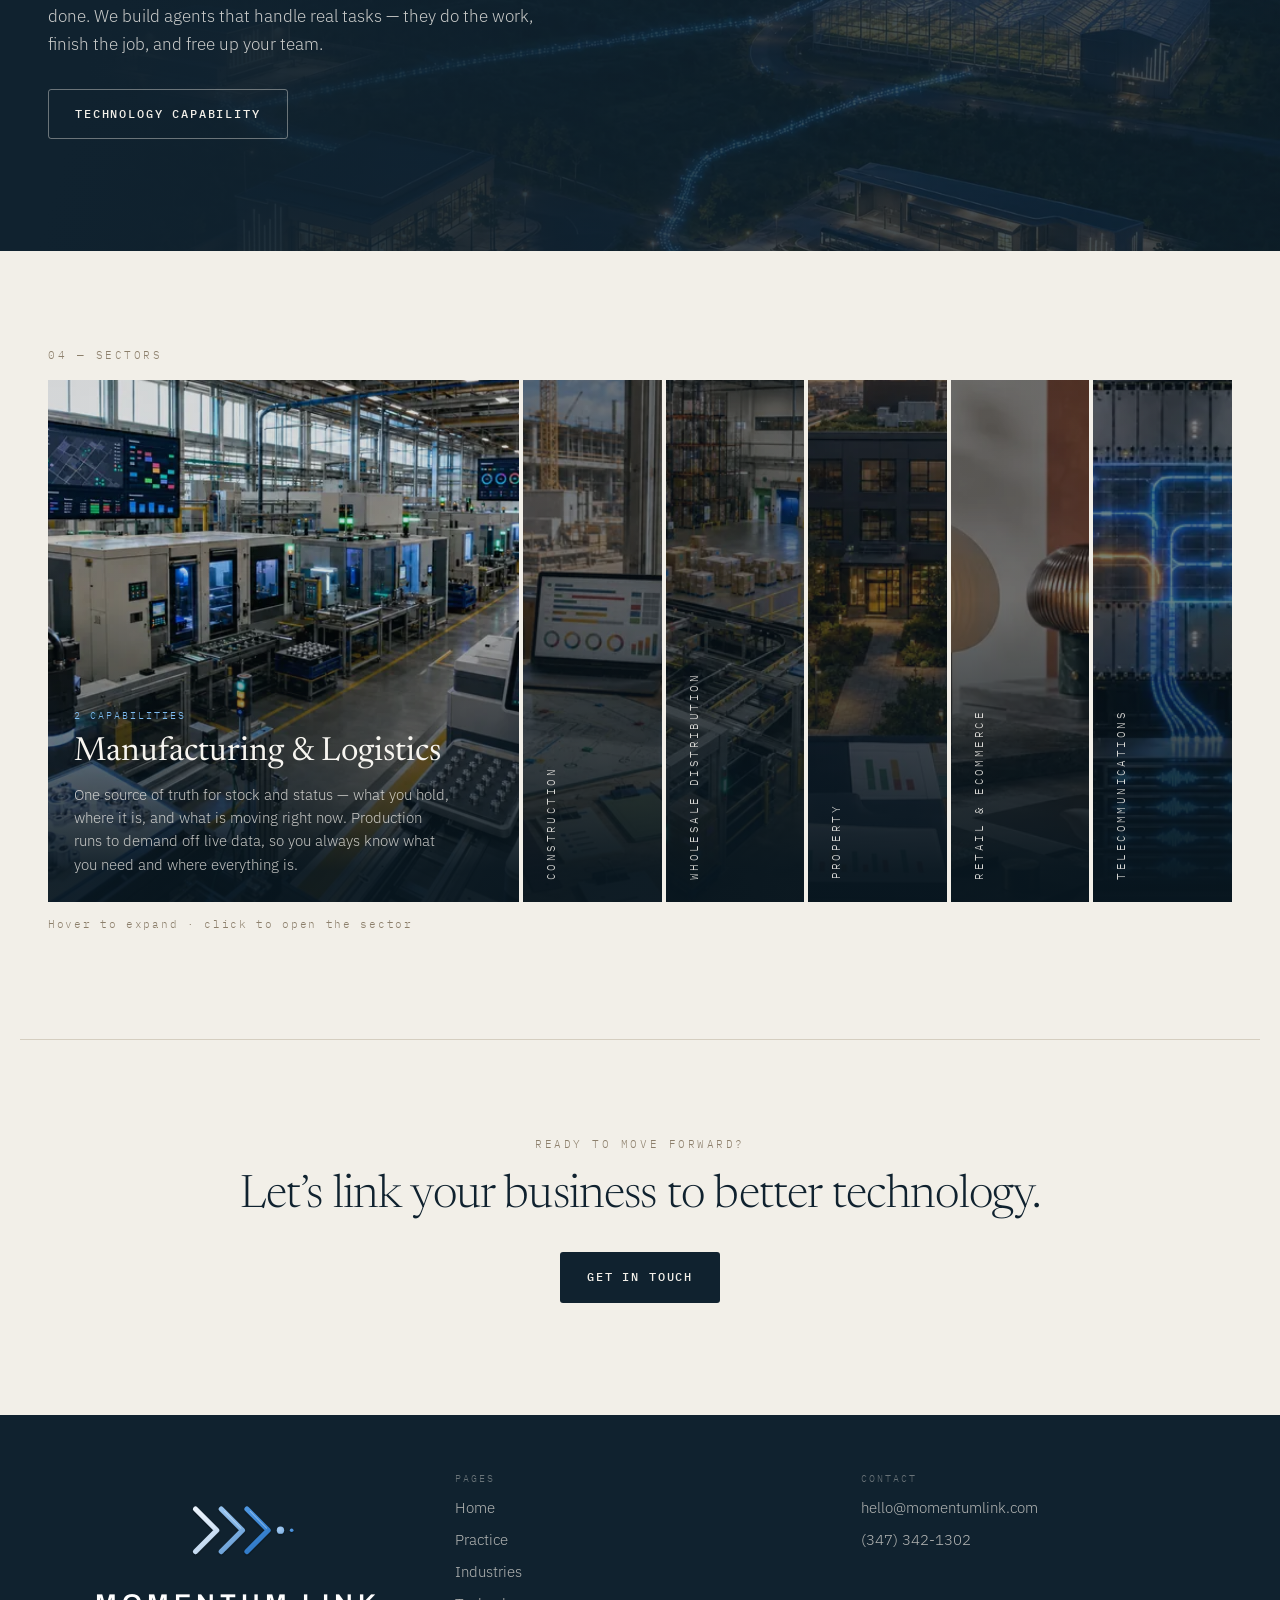
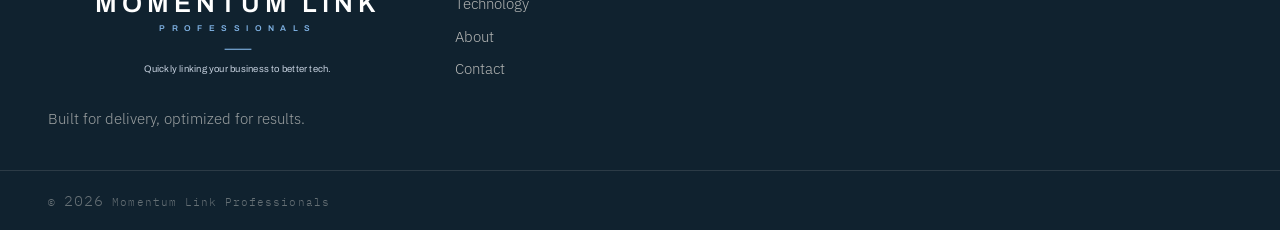
==== commit e1ae9e54: "Actually replace the favicon, and use the light lockup on cream pages The favicon was still the plac" ====
--- a/site/index.html
+++ b/site/index.html
@@ -22,7 +22,7 @@
   <link rel="preconnect" href="https://fonts.googleapis.com">
   <link rel="preconnect" href="https://fonts.gstatic.com" crossorigin>
   <link href="https://fonts.googleapis.com/css2?family=Newsreader:ital,opsz,wght@0,6..72,300;0,6..72,400;0,6..72,500;1,6..72,300&amp;family=IBM+Plex+Sans:wght@300;400;500;600&amp;family=IBM+Plex+Mono:wght@400;500&amp;family=Archivo:wght@600&amp;display=swap" rel="stylesheet">
-  <link rel="stylesheet" href="assets/css/site.css?v=57cfa3c9">
+  <link rel="stylesheet" href="assets/css/site.css?v=2dfce153">
   <script>document.documentElement.className = document.documentElement.className.replace("no-js", "js");</script>
 </head>
 <body data-page="home">
--- a/site/assets/css/site.css
+++ b/site/assets/css/site.css
@@ -1495,6 +1495,15 @@
   max-width: 52ch;
 }
 
+/* The light lockup, for cream sections. */
+.logo-block {
+  display: block;
+  width: clamp(260px, 30vw, 340px);
+  margin: 0 auto 26px;
+}
+.logo-block--left { margin: 0 0 30px; }
+.logo-block svg { display: block; width: 100%; height: auto; }
+
 /* ── Get in touch modal ───────────────────────────────────────────────── */
 
 .modal {
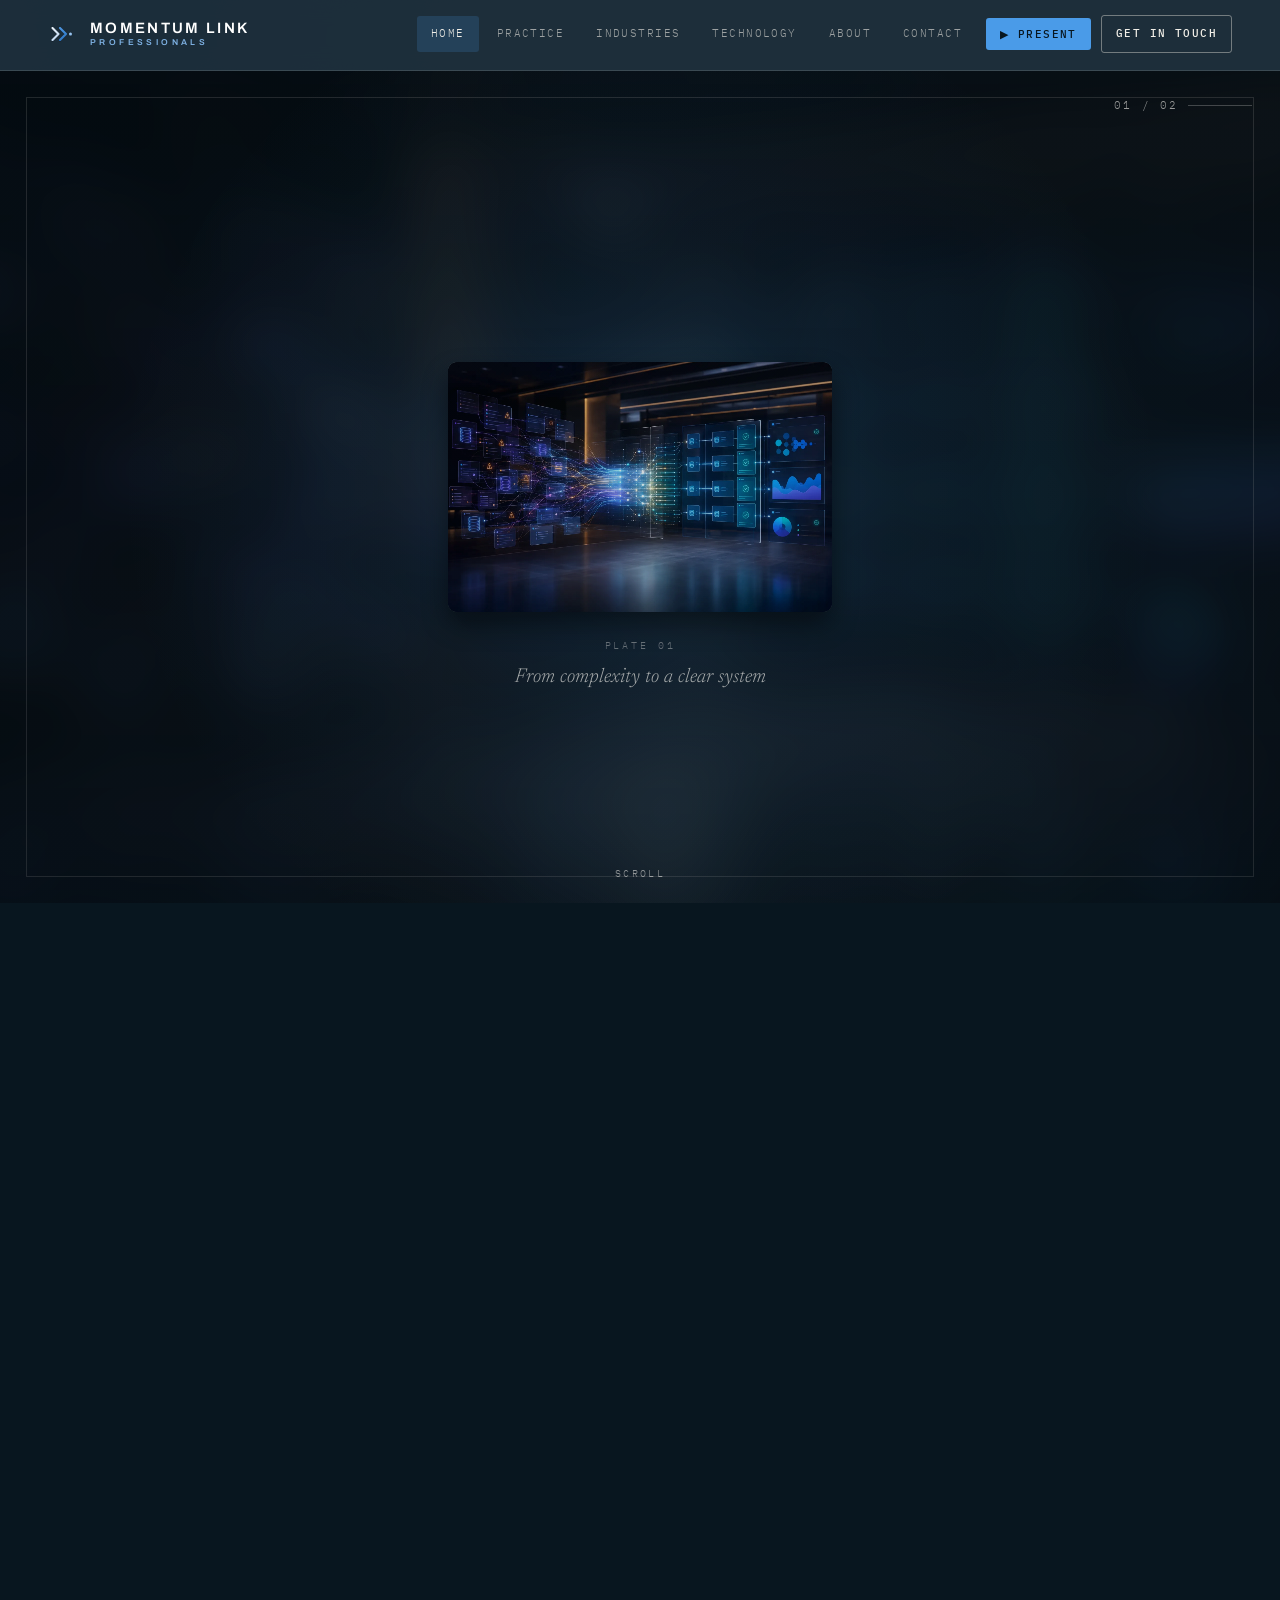
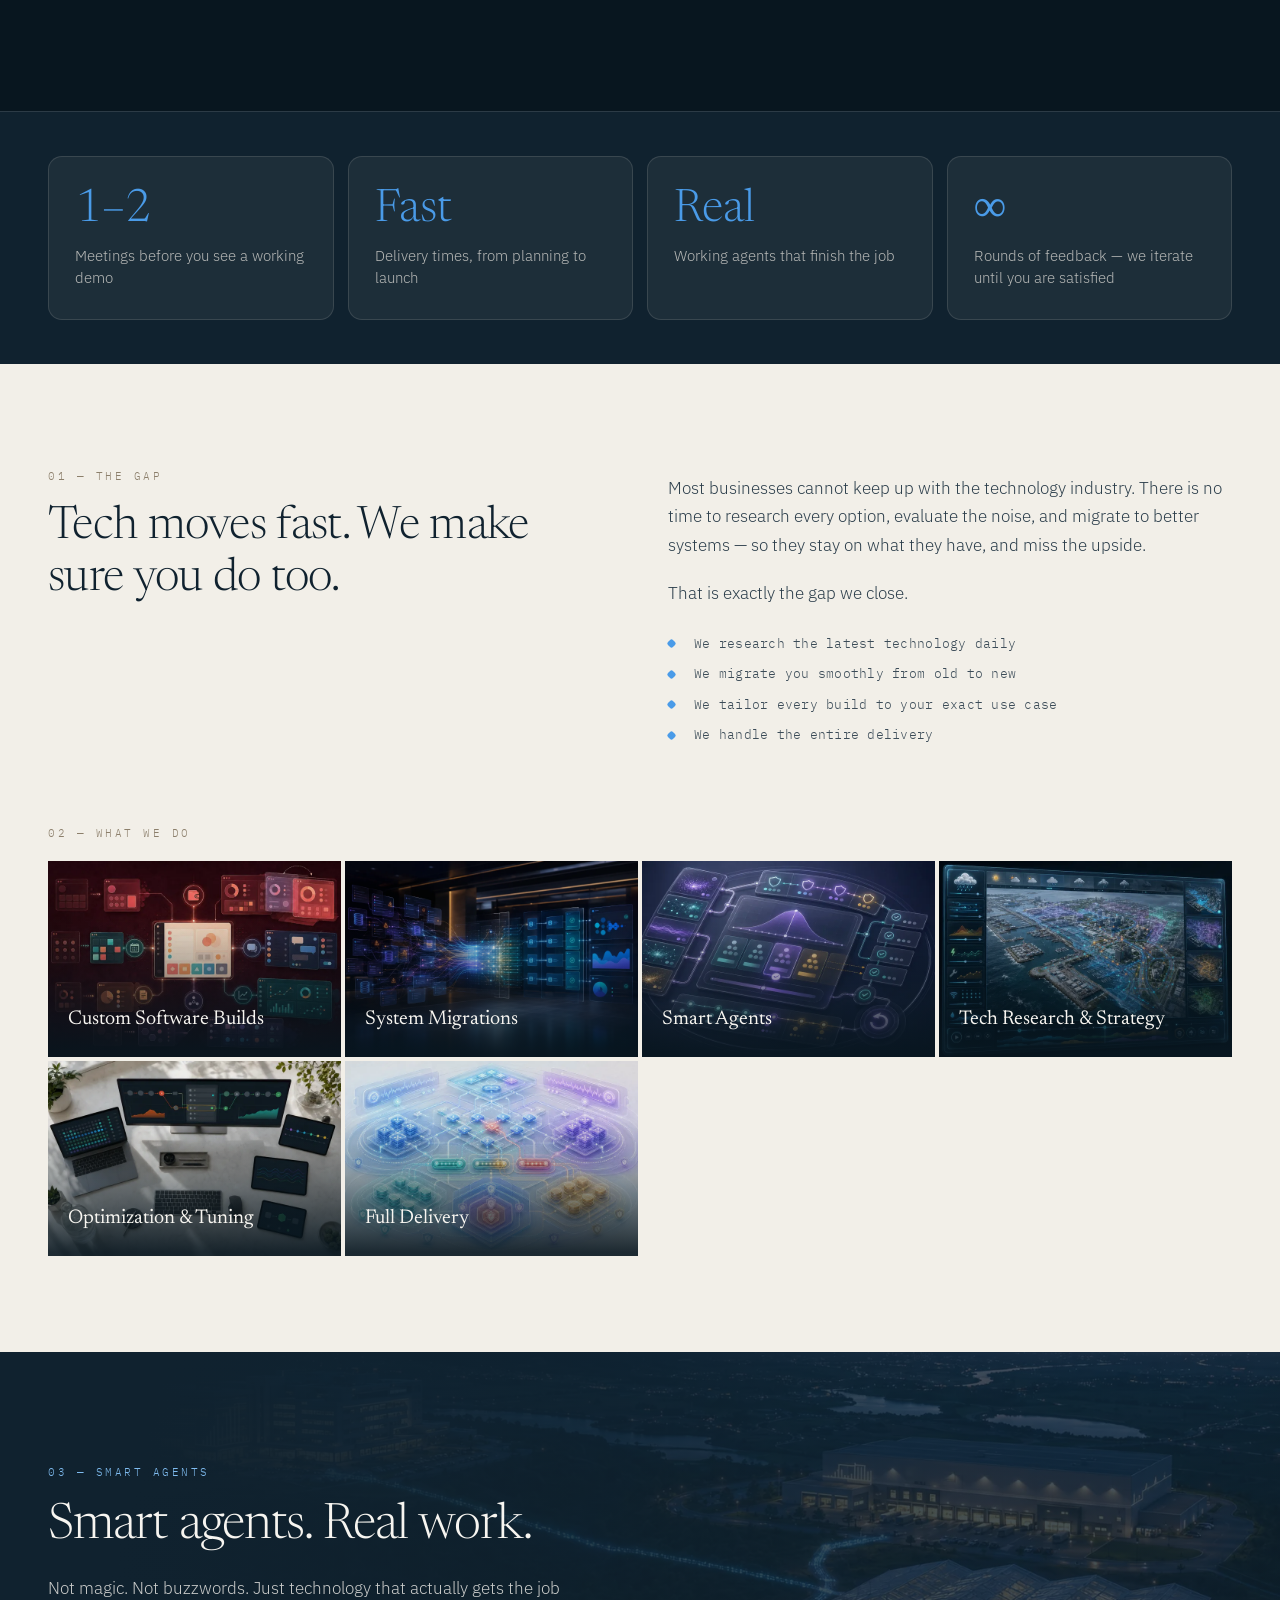
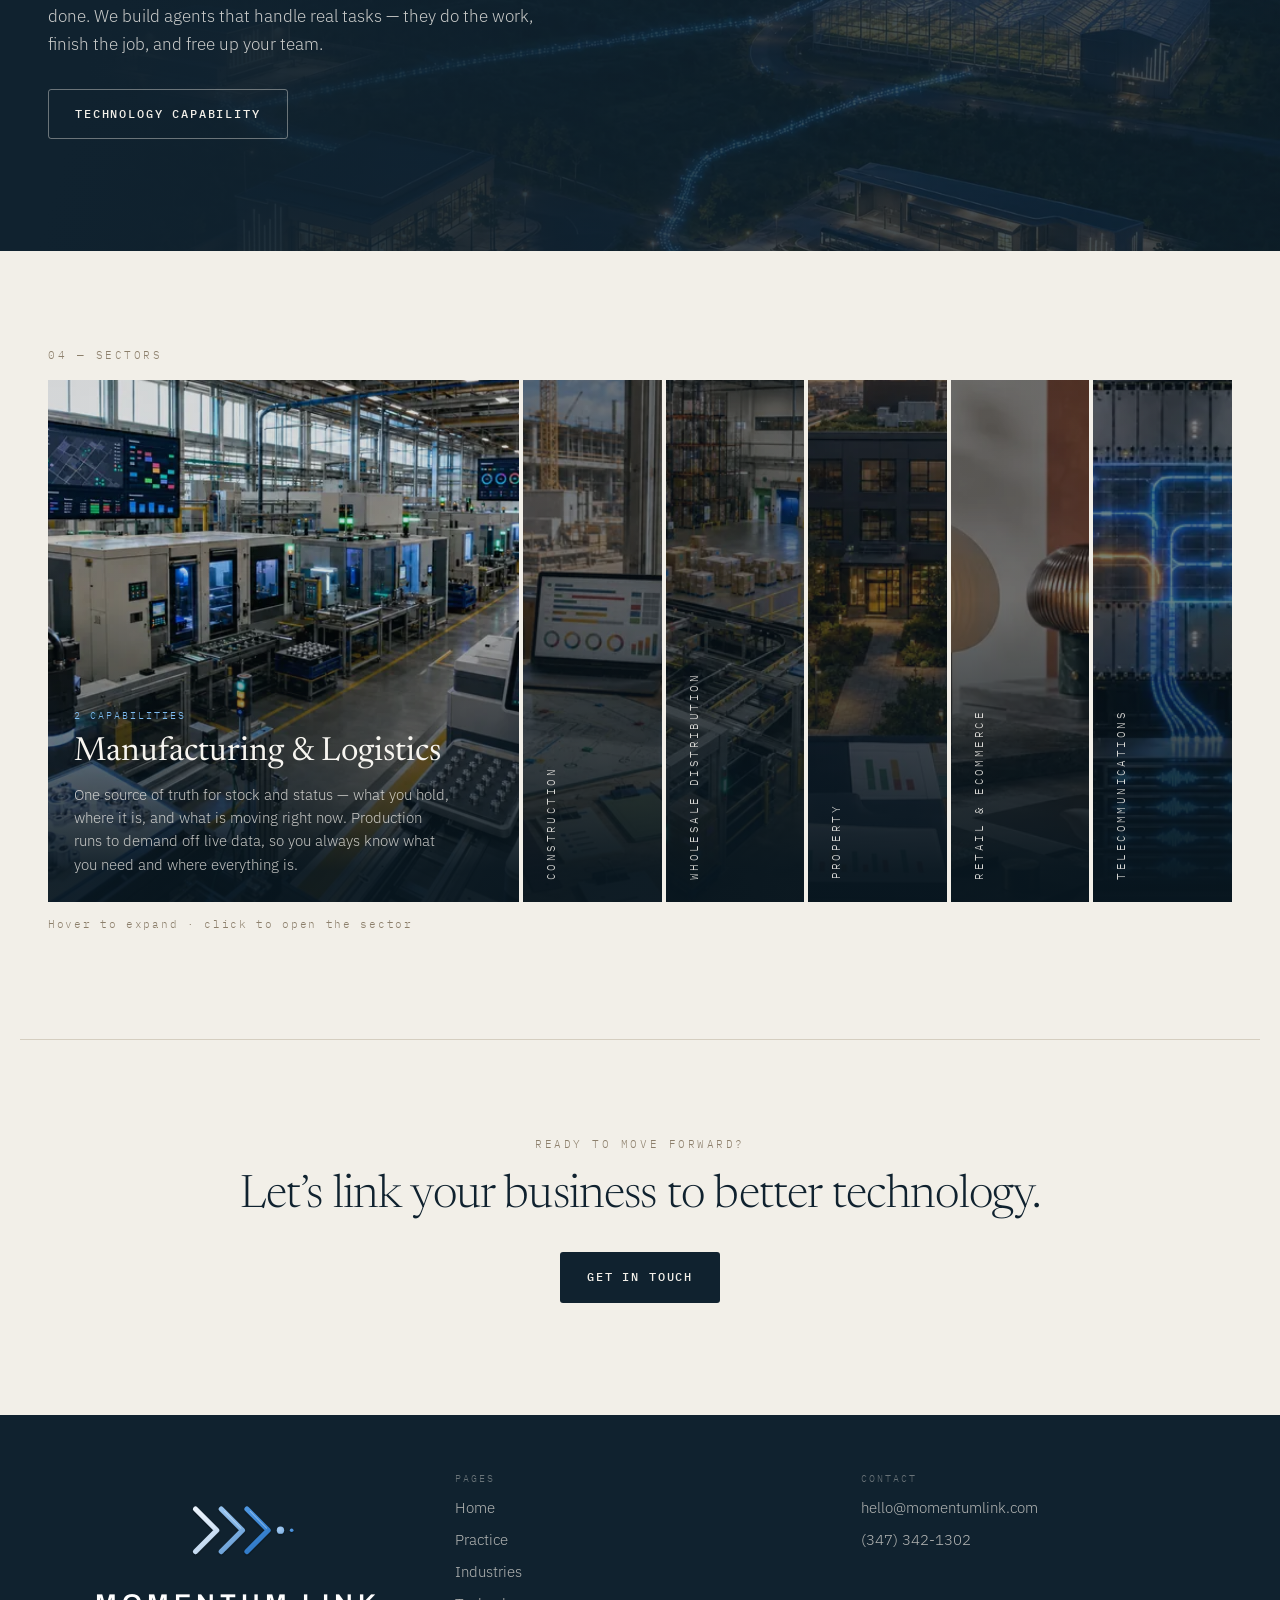
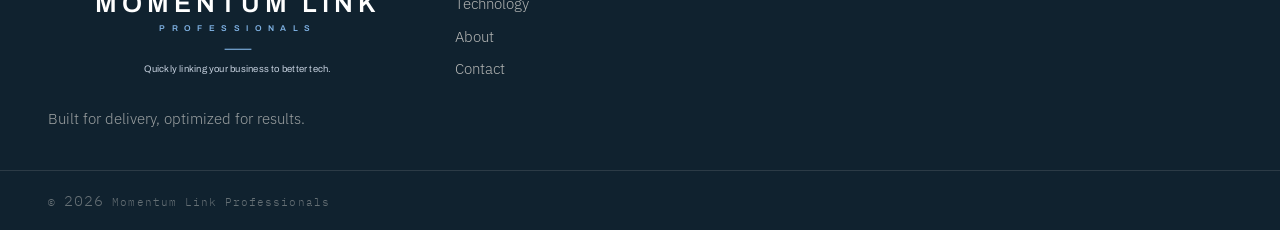
==== commit 4401ea15: "Bare mark for the favicon, and stop fetching unseen images Favicon drops the navy ground — just the " ====
--- a/site/index.html
+++ b/site/index.html
@@ -388,6 +388,6 @@
     </div>
   </div>
 
-  <script src="assets/js/site.js?v=ca3fe68d" defer></script>
+  <script src="assets/js/site.js?v=67f07ad3" defer></script>
 </body>
 </html>
